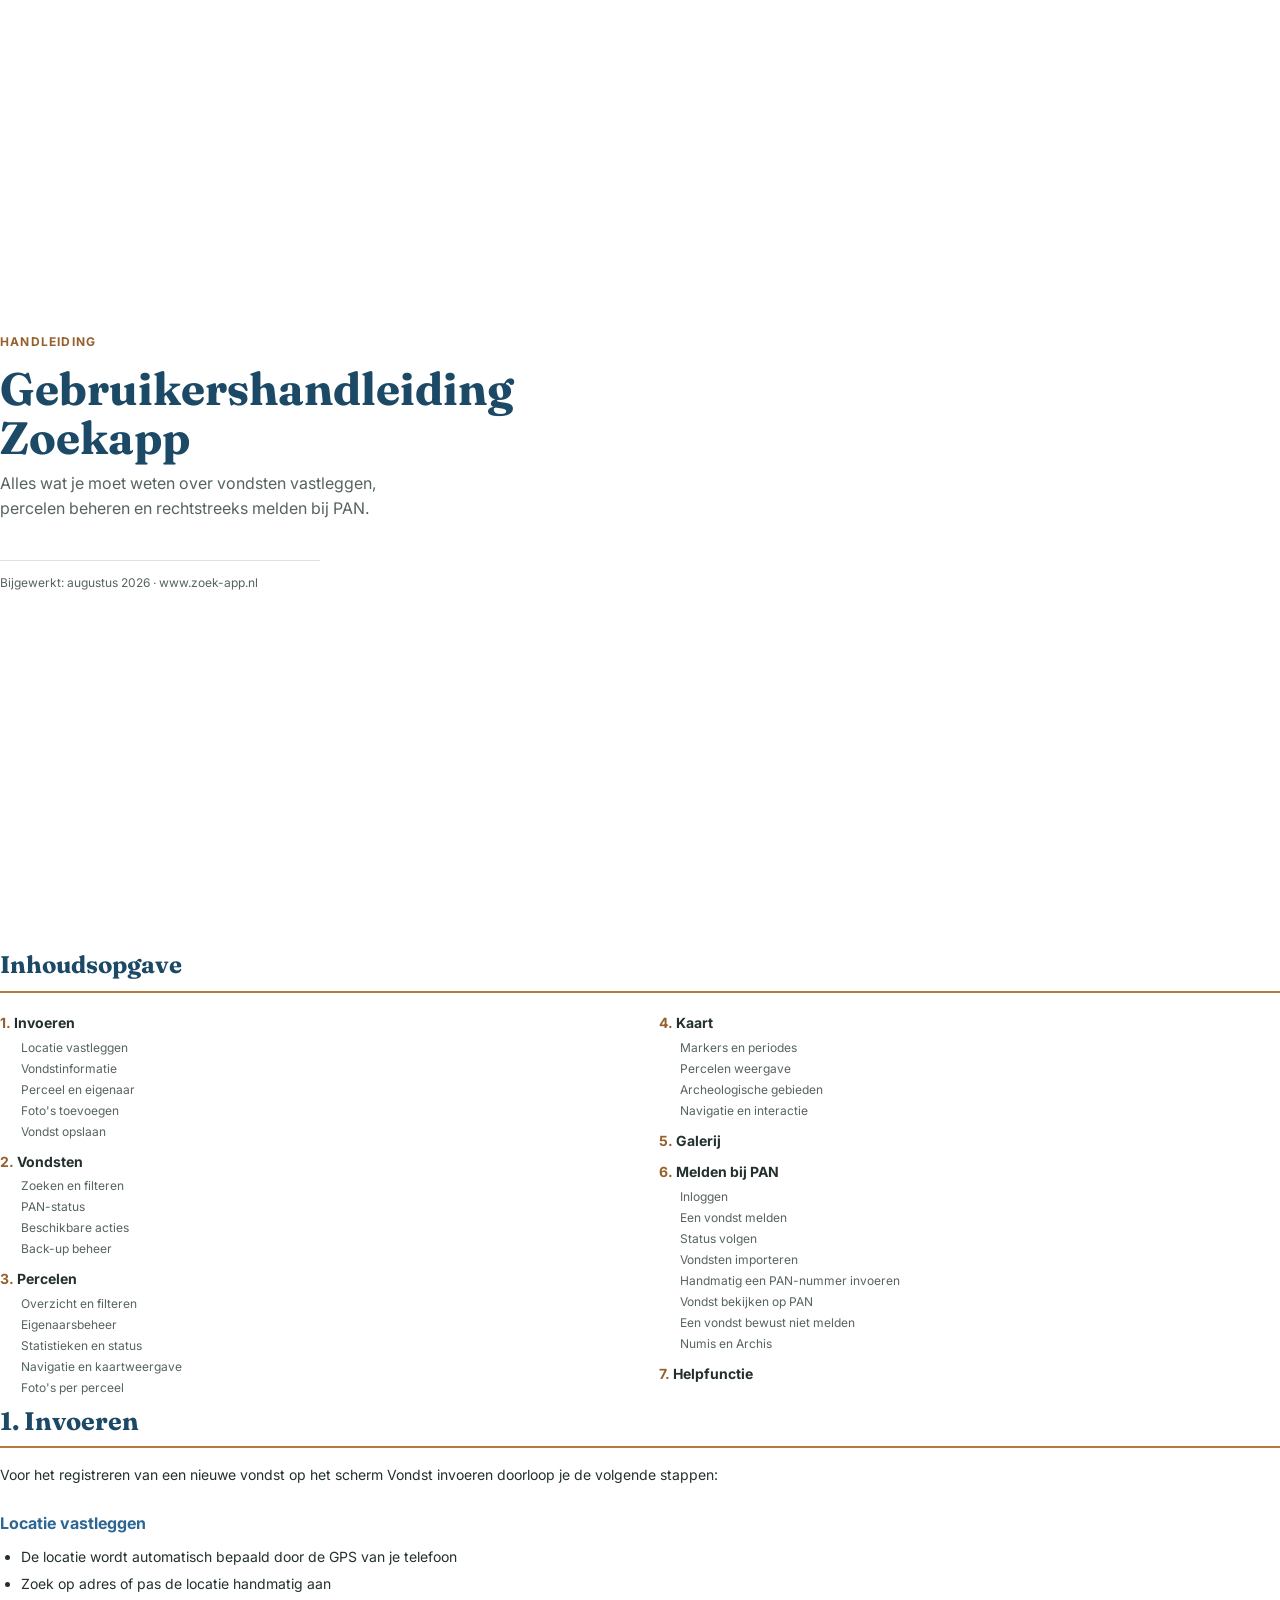
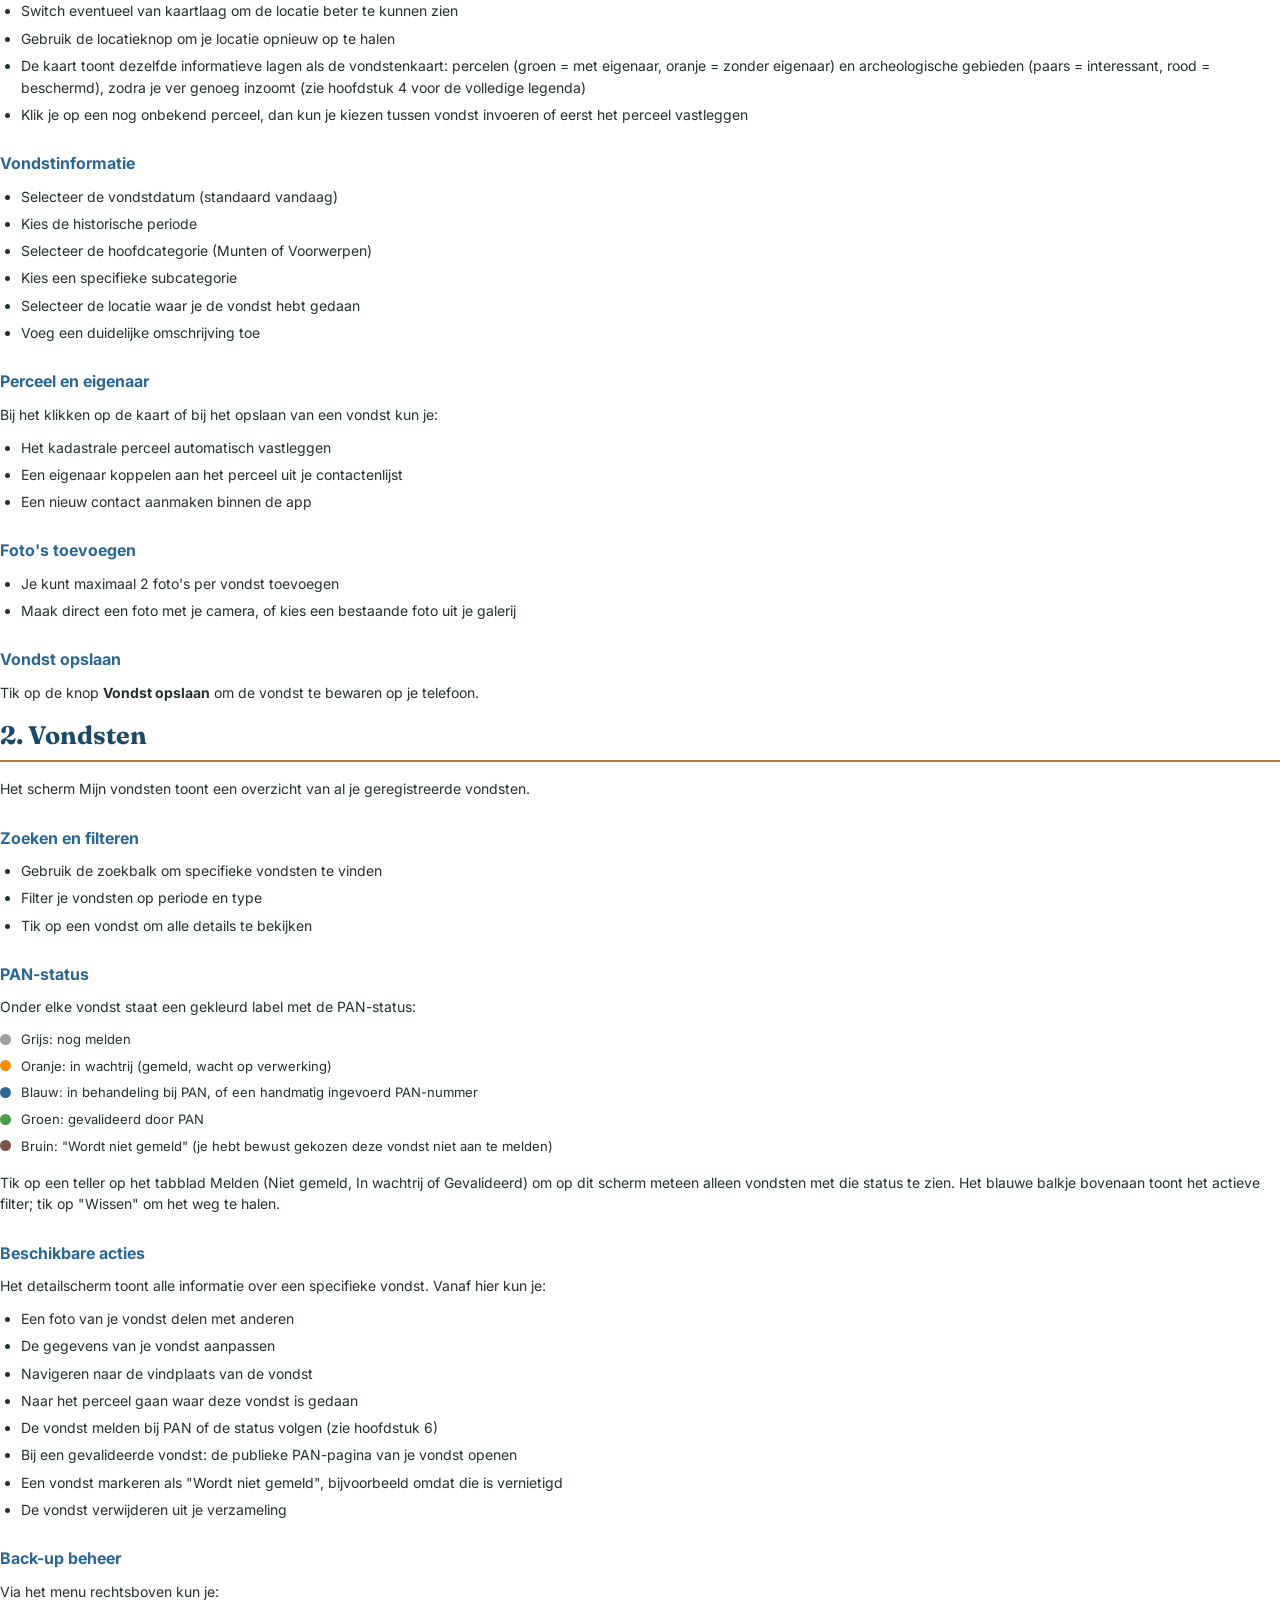
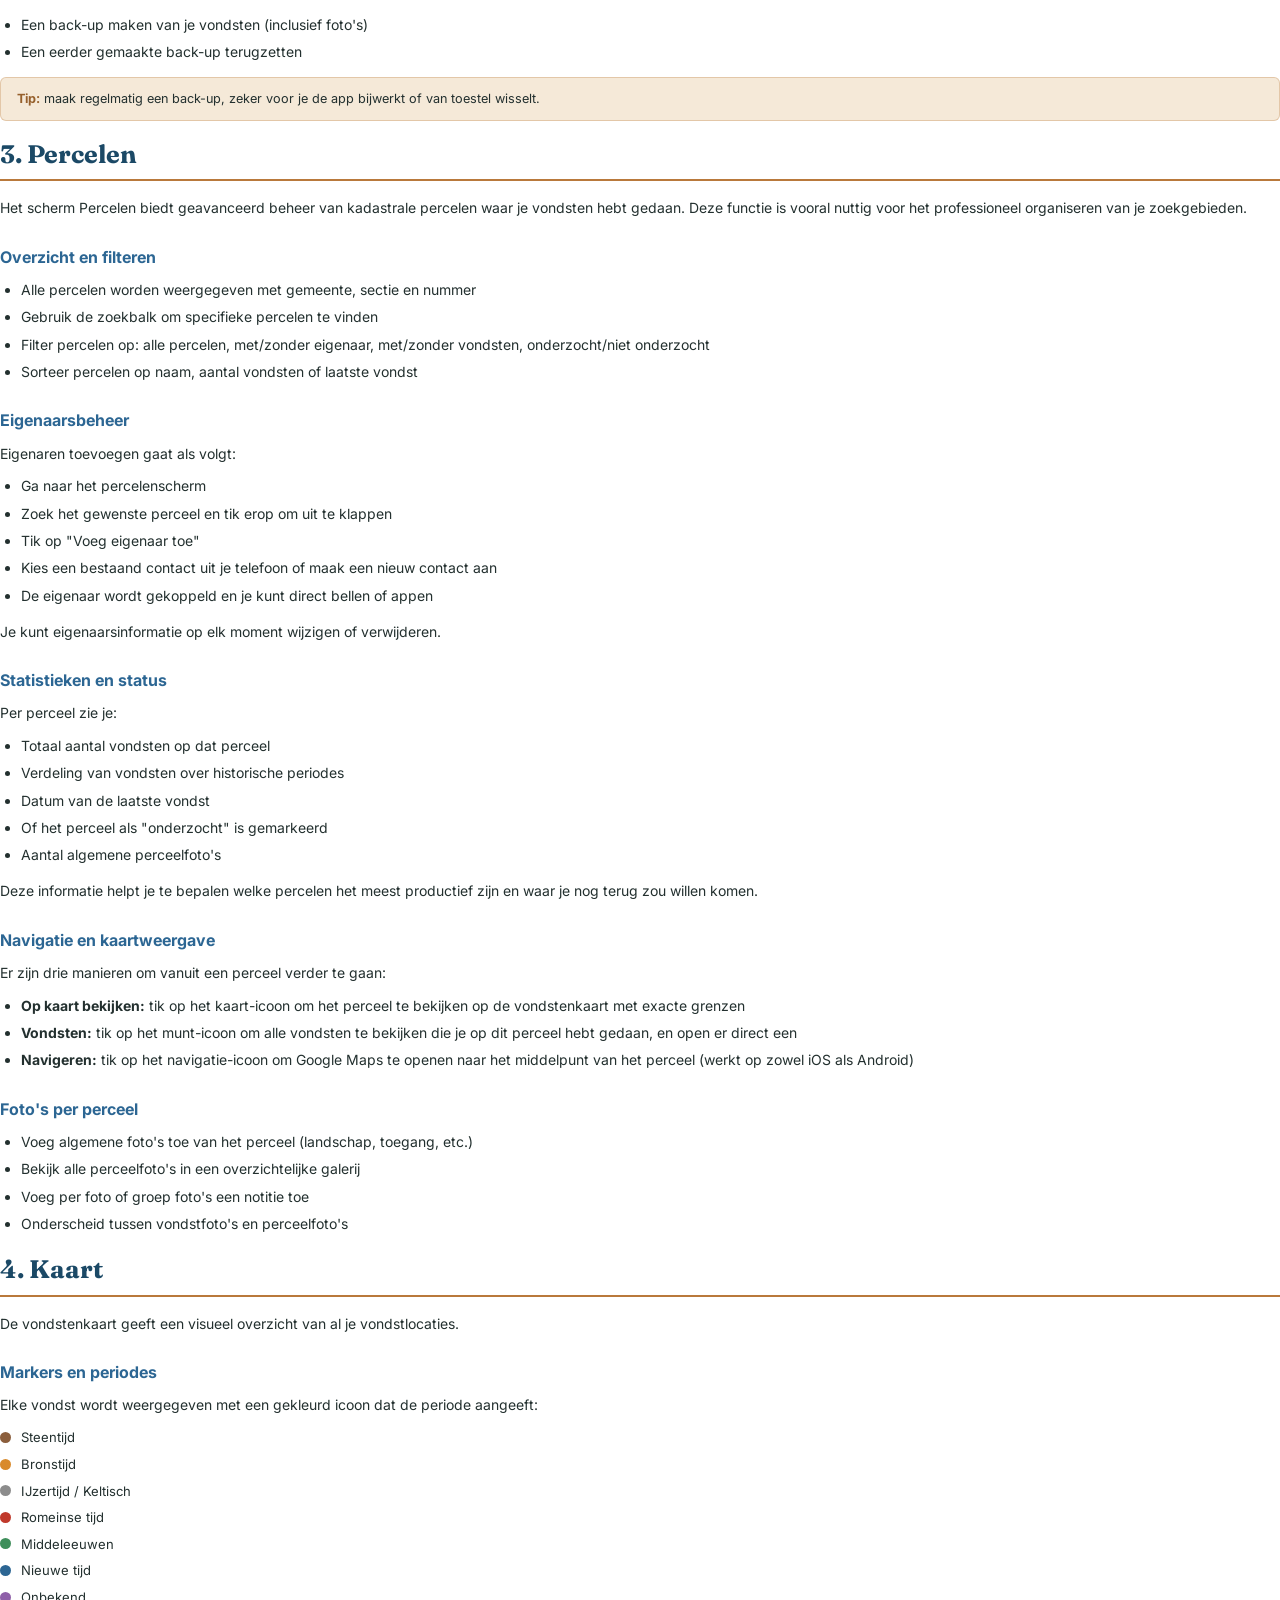
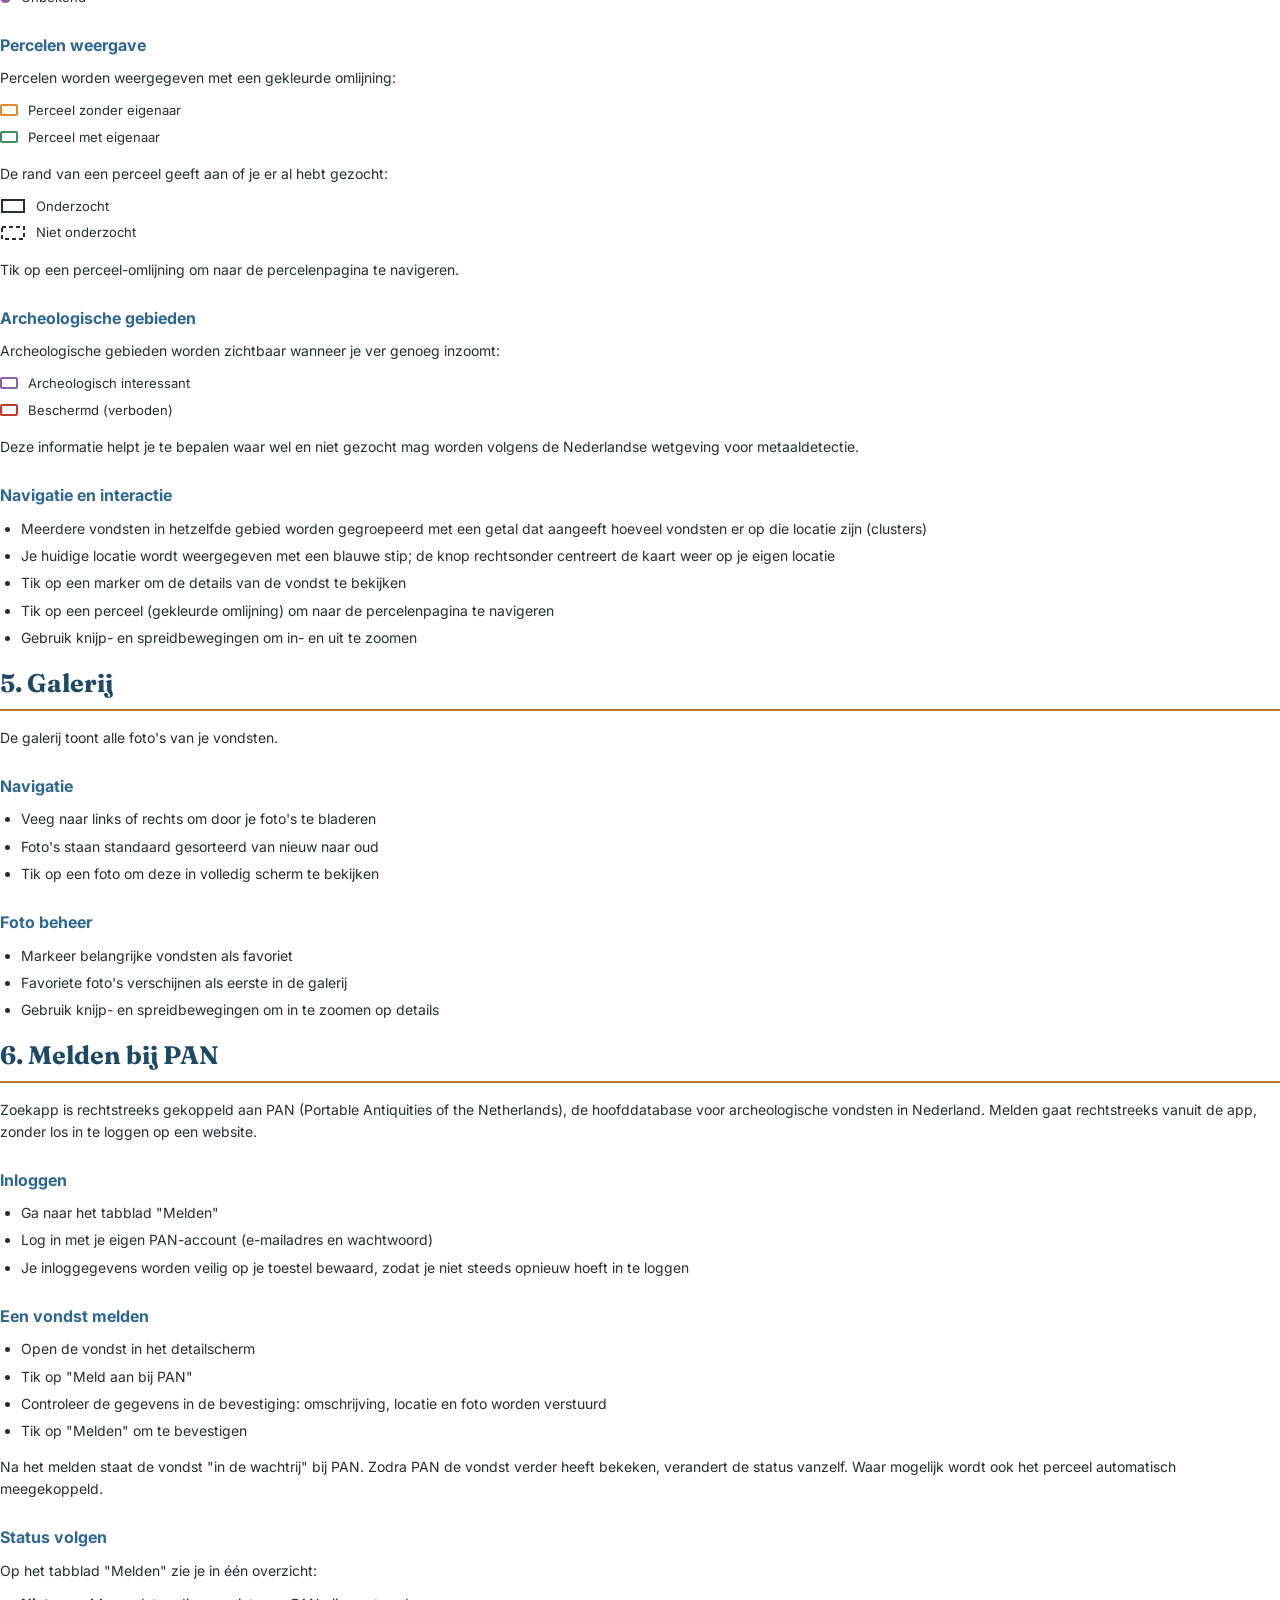
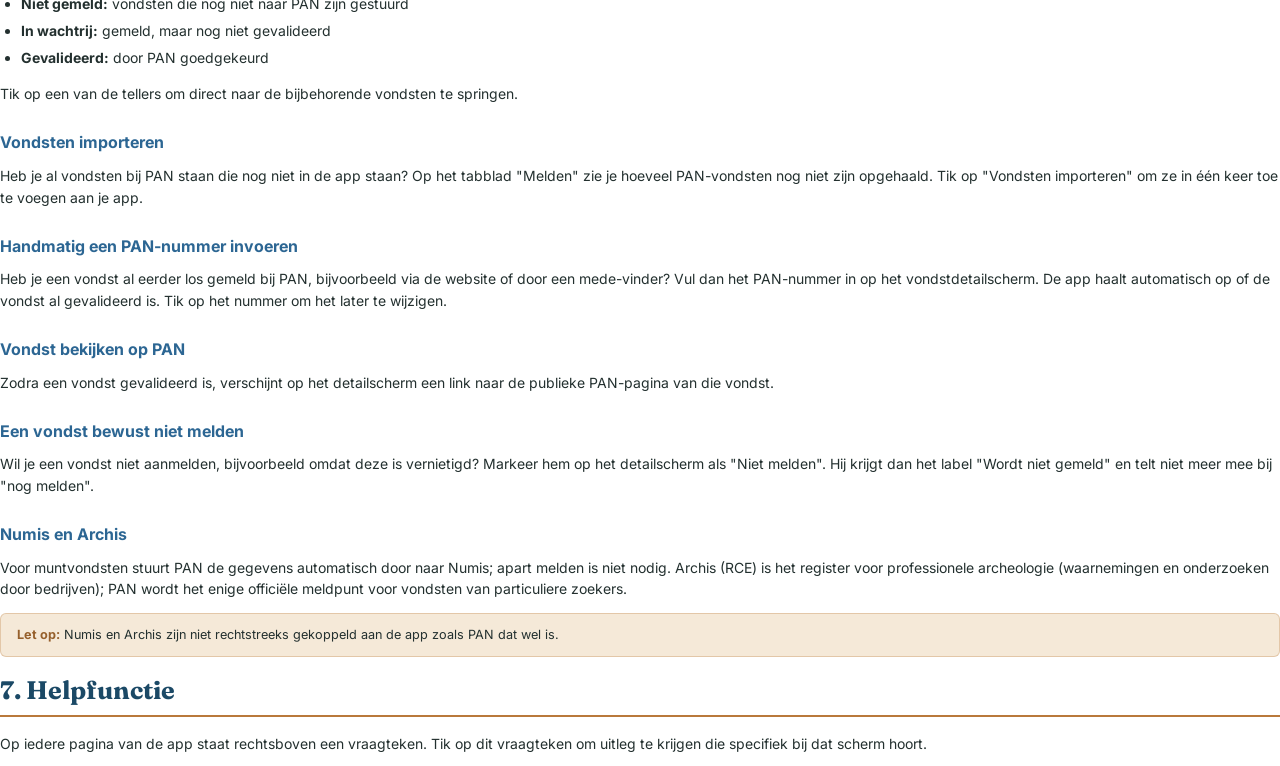
==== documents/gebruikershandleiding.html @ 53ce9aea "Redesign site, fix PAN/Numis/Archis accuracy, nieuwe screenshots - Nieuwe huisstijl (blauw/brons, Fr" ====
<!DOCTYPE html>
<html lang="nl">
<head>
<meta charset="UTF-8">
<title>Gebruikershandleiding Zoekapp</title>
<link rel="preconnect" href="https://fonts.googleapis.com">
<link rel="preconnect" href="https://fonts.gstatic.com" crossorigin>
<link href="https://fonts.googleapis.com/css2?family=Fraunces:opsz,wght@9..144,500;9..144,600;9..144,700&family=Inter:wght@400;500;600;700&display=swap" rel="stylesheet">
<style>
    :root {
        --primary: #2C6693;
        --primary-dark: #1B4966;
        --bronze: #B9793B;
        --bronze-dark: #96602C;
        --bronze-light: #F5E9D8;
        --parchment: #FAF7F1;
        --ink: #23302F;
        --ink-soft: #56645F;
        --line: rgba(35, 48, 47, 0.15);
        --font-display: 'Fraunces', Georgia, serif;
        --font-body: 'Inter', -apple-system, sans-serif;
    }

    @page {
        size: A4;
        margin: 22mm 18mm 20mm;
    }

    * { box-sizing: border-box; }

    body {
        font-family: var(--font-body);
        color: var(--ink);
        line-height: 1.55;
        margin: 0;
        font-size: 10.5pt;
    }

    .cover {
        height: 245mm;
        display: flex;
        flex-direction: column;
        justify-content: center;
        page-break-after: always;
    }

    .cover .eyebrow {
        font-size: 9pt;
        font-weight: 700;
        letter-spacing: 0.1em;
        text-transform: uppercase;
        color: var(--bronze-dark);
        margin-bottom: 0.8rem;
    }

    .cover h1 {
        font-family: var(--font-display);
        font-size: 34pt;
        color: var(--primary-dark);
        margin: 0 0 0.4rem;
        line-height: 1.1;
    }

    .cover .sub {
        font-size: 12pt;
        color: var(--ink-soft);
        max-width: 380px;
        margin-bottom: 2.5rem;
    }

    .cover .meta {
        font-size: 9pt;
        color: var(--ink-soft);
        border-top: 1px solid var(--line);
        padding-top: 0.8rem;
        max-width: 320px;
    }

    .toc {
        page-break-after: always;
    }

    .toc h2 {
        font-family: var(--font-display);
        color: var(--primary-dark);
        font-size: 18pt;
        border-bottom: 2px solid var(--bronze);
        padding-bottom: 0.5rem;
        margin-bottom: 1.2rem;
    }

    .toc ol {
        list-style: none;
        counter-reset: chapter;
        padding: 0;
        margin: 0;
        columns: 2;
        column-gap: 2.4rem;
    }

    .toc > ol > li {
        counter-increment: chapter;
        font-weight: 700;
        font-size: 10.5pt;
        margin-bottom: 0.6rem;
        color: var(--ink);
        break-inside: avoid;
    }

    .toc > ol > li::before {
        content: counter(chapter) ". ";
        color: var(--bronze-dark);
    }

    .toc ul {
        list-style: none;
        padding-left: 1.3rem;
        margin: 0.3rem 0 0;
        font-weight: 400;
        font-size: 9pt;
        color: var(--ink-soft);
    }

    .toc ul li {
        margin-bottom: 0.15rem;
    }

    section.chapter {
        break-before: page;
    }

    section.chapter:first-of-type {
        break-before: auto;
    }

    h2.chapter-title {
        page-break-after: avoid;
        font-family: var(--font-display);
        font-size: 19pt;
        color: var(--primary-dark);
        border-bottom: 2px solid var(--bronze);
        padding-bottom: 0.4rem;
        margin: 0 0 1rem;
    }

    h3 {
        font-family: var(--font-body);
        font-size: 12pt;
        font-weight: 700;
        color: var(--primary);
        page-break-after: avoid;
        margin: 1.6rem 0 0.6rem;
    }

    p { margin: 0 0 0.7rem; }

    ul, ol {
        margin: 0 0 0.9rem;
        padding-left: 1.3rem;
    }

    li { margin-bottom: 0.35rem; }

    strong { color: var(--ink); }

    .note {
        background: var(--bronze-light);
        border: 1px solid rgba(185, 121, 59, 0.3);
        border-radius: 6px;
        padding: 0.7rem 1rem;
        margin: 0.8rem 0;
        font-size: 9.5pt;
        page-break-inside: avoid;
    }

    .legend {
        page-break-inside: avoid;
    }

    .note strong { color: var(--bronze-dark); }

    .legend {
        list-style: none;
        padding: 0;
        margin: 0.6rem 0 1rem;
    }

    .legend li {
        display: flex;
        align-items: center;
        gap: 0.6rem;
        margin-bottom: 0.4rem;
        font-size: 9.8pt;
    }

    .dot {
        width: 11px;
        height: 11px;
        border-radius: 50%;
        display: inline-block;
        flex-shrink: 0;
    }

    .swatch {
        width: 18px;
        height: 12px;
        border-radius: 2px;
        display: inline-block;
        flex-shrink: 0;
        border: 2px solid;
    }

    footer.page-footer {
        font-size: 8pt;
        color: var(--ink-soft);
        text-align: center;
        margin-top: 2rem;
    }
</style>
</head>
<body>

<div class="cover">
    <div class="eyebrow">Handleiding</div>
    <h1>Gebruikershandleiding<br>Zoekapp</h1>
    <p class="sub">Alles wat je moet weten over vondsten vastleggen, percelen beheren en rechtstreeks melden bij PAN.</p>
    <div class="meta">Bijgewerkt: augustus 2026 &middot; www.zoek-app.nl</div>
</div>

<div class="toc">
    <h2>Inhoudsopgave</h2>
    <ol>
        <li>Invoeren
            <ul>
                <li>Locatie vastleggen</li>
                <li>Vondstinformatie</li>
                <li>Perceel en eigenaar</li>
                <li>Foto's toevoegen</li>
                <li>Vondst opslaan</li>
            </ul>
        </li>
        <li>Vondsten
            <ul>
                <li>Zoeken en filteren</li>
                <li>PAN-status</li>
                <li>Beschikbare acties</li>
                <li>Back-up beheer</li>
            </ul>
        </li>
        <li>Percelen
            <ul>
                <li>Overzicht en filteren</li>
                <li>Eigenaarsbeheer</li>
                <li>Statistieken en status</li>
                <li>Navigatie en kaartweergave</li>
                <li>Foto's per perceel</li>
            </ul>
        </li>
        <li>Kaart
            <ul>
                <li>Markers en periodes</li>
                <li>Percelen weergave</li>
                <li>Archeologische gebieden</li>
                <li>Navigatie en interactie</li>
            </ul>
        </li>
        <li>Galerij</li>
        <li>Melden bij PAN
            <ul>
                <li>Inloggen</li>
                <li>Een vondst melden</li>
                <li>Status volgen</li>
                <li>Vondsten importeren</li>
                <li>Handmatig een PAN-nummer invoeren</li>
                <li>Vondst bekijken op PAN</li>
                <li>Een vondst bewust niet melden</li>
                <li>Numis en Archis</li>
            </ul>
        </li>
        <li>Helpfunctie</li>
    </ol>
</div>

<section class="chapter">
    <h2 class="chapter-title">1. Invoeren</h2>
    <p>Voor het registreren van een nieuwe vondst op het scherm Vondst invoeren doorloop je de volgende stappen:</p>

    <h3>Locatie vastleggen</h3>
    <ul>
        <li>De locatie wordt automatisch bepaald door de GPS van je telefoon</li>
        <li>Zoek op adres of pas de locatie handmatig aan</li>
        <li>Switch eventueel van kaartlaag om de locatie beter te kunnen zien</li>
        <li>Gebruik de locatieknop om je locatie opnieuw op te halen</li>
        <li>De kaart toont dezelfde informatieve lagen als de vondstenkaart: percelen (groen = met eigenaar, oranje = zonder eigenaar) en archeologische gebieden (paars = interessant, rood = beschermd), zodra je ver genoeg inzoomt (zie hoofdstuk 4 voor de volledige legenda)</li>
        <li>Klik je op een nog onbekend perceel, dan kun je kiezen tussen vondst invoeren of eerst het perceel vastleggen</li>
    </ul>

    <h3>Vondstinformatie</h3>
    <ul>
        <li>Selecteer de vondstdatum (standaard vandaag)</li>
        <li>Kies de historische periode</li>
        <li>Selecteer de hoofdcategorie (Munten of Voorwerpen)</li>
        <li>Kies een specifieke subcategorie</li>
        <li>Selecteer de locatie waar je de vondst hebt gedaan</li>
        <li>Voeg een duidelijke omschrijving toe</li>
    </ul>

    <h3>Perceel en eigenaar</h3>
    <p>Bij het klikken op de kaart of bij het opslaan van een vondst kun je:</p>
    <ul>
        <li>Het kadastrale perceel automatisch vastleggen</li>
        <li>Een eigenaar koppelen aan het perceel uit je contactenlijst</li>
        <li>Een nieuw contact aanmaken binnen de app</li>
    </ul>

    <h3>Foto's toevoegen</h3>
    <ul>
        <li>Je kunt maximaal 2 foto's per vondst toevoegen</li>
        <li>Maak direct een foto met je camera, of kies een bestaande foto uit je galerij</li>
    </ul>

    <h3>Vondst opslaan</h3>
    <p>Tik op de knop <strong>Vondst opslaan</strong> om de vondst te bewaren op je telefoon.</p>
</section>

<section class="chapter">
    <h2 class="chapter-title">2. Vondsten</h2>
    <p>Het scherm Mijn vondsten toont een overzicht van al je geregistreerde vondsten.</p>

    <h3>Zoeken en filteren</h3>
    <ul>
        <li>Gebruik de zoekbalk om specifieke vondsten te vinden</li>
        <li>Filter je vondsten op periode en type</li>
        <li>Tik op een vondst om alle details te bekijken</li>
    </ul>

    <h3>PAN-status</h3>
    <p>Onder elke vondst staat een gekleurd label met de PAN-status:</p>
    <ul class="legend">
        <li><span class="dot" style="background:#9E9E9E"></span> Grijs: nog melden</li>
        <li><span class="dot" style="background:#FB8C00"></span> Oranje: in wachtrij (gemeld, wacht op verwerking)</li>
        <li><span class="dot" style="background:#2C6693"></span> Blauw: in behandeling bij PAN, of een handmatig ingevoerd PAN-nummer</li>
        <li><span class="dot" style="background:#43A047"></span> Groen: gevalideerd door PAN</li>
        <li><span class="dot" style="background:#795548"></span> Bruin: "Wordt niet gemeld" (je hebt bewust gekozen deze vondst niet aan te melden)</li>
    </ul>
    <p>Tik op een teller op het tabblad Melden (Niet gemeld, In wachtrij of Gevalideerd) om op dit scherm meteen alleen vondsten met die status te zien. Het blauwe balkje bovenaan toont het actieve filter; tik op "Wissen" om het weg te halen.</p>

    <h3>Beschikbare acties</h3>
    <p>Het detailscherm toont alle informatie over een specifieke vondst. Vanaf hier kun je:</p>
    <ul>
        <li>Een foto van je vondst delen met anderen</li>
        <li>De gegevens van je vondst aanpassen</li>
        <li>Navigeren naar de vindplaats van de vondst</li>
        <li>Naar het perceel gaan waar deze vondst is gedaan</li>
        <li>De vondst melden bij PAN of de status volgen (zie hoofdstuk 6)</li>
        <li>Bij een gevalideerde vondst: de publieke PAN-pagina van je vondst openen</li>
        <li>Een vondst markeren als "Wordt niet gemeld", bijvoorbeeld omdat die is vernietigd</li>
        <li>De vondst verwijderen uit je verzameling</li>
    </ul>

    <h3>Back-up beheer</h3>
    <p>Via het menu rechtsboven kun je:</p>
    <ul>
        <li>Een back-up maken van je vondsten (inclusief foto's)</li>
        <li>Een eerder gemaakte back-up terugzetten</li>
    </ul>
    <div class="note"><strong>Tip:</strong> maak regelmatig een back-up, zeker voor je de app bijwerkt of van toestel wisselt.</div>
</section>

<section class="chapter">
    <h2 class="chapter-title">3. Percelen</h2>
    <p>Het scherm Percelen biedt geavanceerd beheer van kadastrale percelen waar je vondsten hebt gedaan. Deze functie is vooral nuttig voor het professioneel organiseren van je zoekgebieden.</p>

    <h3>Overzicht en filteren</h3>
    <ul>
        <li>Alle percelen worden weergegeven met gemeente, sectie en nummer</li>
        <li>Gebruik de zoekbalk om specifieke percelen te vinden</li>
        <li>Filter percelen op: alle percelen, met/zonder eigenaar, met/zonder vondsten, onderzocht/niet onderzocht</li>
        <li>Sorteer percelen op naam, aantal vondsten of laatste vondst</li>
    </ul>

    <h3>Eigenaarsbeheer</h3>
    <p>Eigenaren toevoegen gaat als volgt:</p>
    <ul>
        <li>Ga naar het percelenscherm</li>
        <li>Zoek het gewenste perceel en tik erop om uit te klappen</li>
        <li>Tik op "Voeg eigenaar toe"</li>
        <li>Kies een bestaand contact uit je telefoon of maak een nieuw contact aan</li>
        <li>De eigenaar wordt gekoppeld en je kunt direct bellen of appen</li>
    </ul>
    <p>Je kunt eigenaarsinformatie op elk moment wijzigen of verwijderen.</p>

    <h3>Statistieken en status</h3>
    <p>Per perceel zie je:</p>
    <ul>
        <li>Totaal aantal vondsten op dat perceel</li>
        <li>Verdeling van vondsten over historische periodes</li>
        <li>Datum van de laatste vondst</li>
        <li>Of het perceel als "onderzocht" is gemarkeerd</li>
        <li>Aantal algemene perceelfoto's</li>
    </ul>
    <p>Deze informatie helpt je te bepalen welke percelen het meest productief zijn en waar je nog terug zou willen komen.</p>

    <h3>Navigatie en kaartweergave</h3>
    <p>Er zijn drie manieren om vanuit een perceel verder te gaan:</p>
    <ul>
        <li><strong>Op kaart bekijken:</strong> tik op het kaart-icoon om het perceel te bekijken op de vondstenkaart met exacte grenzen</li>
        <li><strong>Vondsten:</strong> tik op het munt-icoon om alle vondsten te bekijken die je op dit perceel hebt gedaan, en open er direct een</li>
        <li><strong>Navigeren:</strong> tik op het navigatie-icoon om Google Maps te openen naar het middelpunt van het perceel (werkt op zowel iOS als Android)</li>
    </ul>

    <h3>Foto's per perceel</h3>
    <ul>
        <li>Voeg algemene foto's toe van het perceel (landschap, toegang, etc.)</li>
        <li>Bekijk alle perceelfoto's in een overzichtelijke galerij</li>
        <li>Voeg per foto of groep foto's een notitie toe</li>
        <li>Onderscheid tussen vondstfoto's en perceelfoto's</li>
    </ul>
</section>

<section class="chapter">
    <h2 class="chapter-title">4. Kaart</h2>
    <p>De vondstenkaart geeft een visueel overzicht van al je vondstlocaties.</p>

    <h3>Markers en periodes</h3>
    <p>Elke vondst wordt weergegeven met een gekleurd icoon dat de periode aangeeft:</p>
    <ul class="legend">
        <li><span class="dot" style="background:#8B5E3C"></span> Steentijd</li>
        <li><span class="dot" style="background:#D98A2B"></span> Bronstijd</li>
        <li><span class="dot" style="background:#8C8C8C"></span> IJzertijd / Keltisch</li>
        <li><span class="dot" style="background:#C0392B"></span> Romeinse tijd</li>
        <li><span class="dot" style="background:#3E8E5A"></span> Middeleeuwen</li>
        <li><span class="dot" style="background:#2C6693"></span> Nieuwe tijd</li>
        <li><span class="dot" style="background:#8E5FA8"></span> Onbekend</li>
    </ul>

    <h3>Percelen weergave</h3>
    <p>Percelen worden weergegeven met een gekleurde omlijning:</p>
    <ul class="legend">
        <li><span class="swatch" style="border-color:#E08A2C"></span> Perceel zonder eigenaar</li>
        <li><span class="swatch" style="border-color:#3E8E5A"></span> Perceel met eigenaar</li>
    </ul>
    <p>De rand van een perceel geeft aan of je er al hebt gezocht:</p>
    <ul class="legend">
        <li><svg width="26" height="16" style="flex-shrink:0"><rect x="2" y="2" width="22" height="12" fill="none" stroke="#23302F" stroke-width="2"/></svg> Onderzocht</li>
        <li><svg width="26" height="16" style="flex-shrink:0"><rect x="2" y="2" width="22" height="12" fill="none" stroke="#23302F" stroke-width="2" stroke-dasharray="4 3"/></svg> Niet onderzocht</li>
    </ul>
    <p>Tik op een perceel-omlijning om naar de percelenpagina te navigeren.</p>

    <h3>Archeologische gebieden</h3>
    <p>Archeologische gebieden worden zichtbaar wanneer je ver genoeg inzoomt:</p>
    <ul class="legend">
        <li><span class="swatch" style="border-color:#8E5FA8"></span> Archeologisch interessant</li>
        <li><span class="swatch" style="border-color:#C0392B"></span> Beschermd (verboden)</li>
    </ul>
    <p>Deze informatie helpt je te bepalen waar wel en niet gezocht mag worden volgens de Nederlandse wetgeving voor metaaldetectie.</p>

    <h3>Navigatie en interactie</h3>
    <ul>
        <li>Meerdere vondsten in hetzelfde gebied worden gegroepeerd met een getal dat aangeeft hoeveel vondsten er op die locatie zijn (clusters)</li>
        <li>Je huidige locatie wordt weergegeven met een blauwe stip; de knop rechtsonder centreert de kaart weer op je eigen locatie</li>
        <li>Tik op een marker om de details van de vondst te bekijken</li>
        <li>Tik op een perceel (gekleurde omlijning) om naar de percelenpagina te navigeren</li>
        <li>Gebruik knijp- en spreidbewegingen om in- en uit te zoomen</li>
    </ul>
</section>

<section class="chapter">
    <h2 class="chapter-title">5. Galerij</h2>
    <p>De galerij toont alle foto's van je vondsten.</p>

    <h3>Navigatie</h3>
    <ul>
        <li>Veeg naar links of rechts om door je foto's te bladeren</li>
        <li>Foto's staan standaard gesorteerd van nieuw naar oud</li>
        <li>Tik op een foto om deze in volledig scherm te bekijken</li>
    </ul>

    <h3>Foto beheer</h3>
    <ul>
        <li>Markeer belangrijke vondsten als favoriet</li>
        <li>Favoriete foto's verschijnen als eerste in de galerij</li>
        <li>Gebruik knijp- en spreidbewegingen om in te zoomen op details</li>
    </ul>
</section>

<section class="chapter">
    <h2 class="chapter-title">6. Melden bij PAN</h2>
    <p>Zoekapp is rechtstreeks gekoppeld aan PAN (Portable Antiquities of the Netherlands), de hoofddatabase voor archeologische vondsten in Nederland. Melden gaat rechtstreeks vanuit de app, zonder los in te loggen op een website.</p>

    <h3>Inloggen</h3>
    <ul>
        <li>Ga naar het tabblad "Melden"</li>
        <li>Log in met je eigen PAN-account (e-mailadres en wachtwoord)</li>
        <li>Je inloggegevens worden veilig op je toestel bewaard, zodat je niet steeds opnieuw hoeft in te loggen</li>
    </ul>

    <h3>Een vondst melden</h3>
    <ul>
        <li>Open de vondst in het detailscherm</li>
        <li>Tik op "Meld aan bij PAN"</li>
        <li>Controleer de gegevens in de bevestiging: omschrijving, locatie en foto worden verstuurd</li>
        <li>Tik op "Melden" om te bevestigen</li>
    </ul>
    <p>Na het melden staat de vondst "in de wachtrij" bij PAN. Zodra PAN de vondst verder heeft bekeken, verandert de status vanzelf. Waar mogelijk wordt ook het perceel automatisch meegekoppeld.</p>

    <h3>Status volgen</h3>
    <p>Op het tabblad "Melden" zie je in één overzicht:</p>
    <ul>
        <li><strong>Niet gemeld:</strong> vondsten die nog niet naar PAN zijn gestuurd</li>
        <li><strong>In wachtrij:</strong> gemeld, maar nog niet gevalideerd</li>
        <li><strong>Gevalideerd:</strong> door PAN goedgekeurd</li>
    </ul>
    <p>Tik op een van de tellers om direct naar de bijbehorende vondsten te springen.</p>

    <h3>Vondsten importeren</h3>
    <p>Heb je al vondsten bij PAN staan die nog niet in de app staan? Op het tabblad "Melden" zie je hoeveel PAN-vondsten nog niet zijn opgehaald. Tik op "Vondsten importeren" om ze in één keer toe te voegen aan je app.</p>

    <h3>Handmatig een PAN-nummer invoeren</h3>
    <p>Heb je een vondst al eerder los gemeld bij PAN, bijvoorbeeld via de website of door een mede-vinder? Vul dan het PAN-nummer in op het vondstdetailscherm. De app haalt automatisch op of de vondst al gevalideerd is. Tik op het nummer om het later te wijzigen.</p>

    <h3>Vondst bekijken op PAN</h3>
    <p>Zodra een vondst gevalideerd is, verschijnt op het detailscherm een link naar de publieke PAN-pagina van die vondst.</p>

    <h3>Een vondst bewust niet melden</h3>
    <p>Wil je een vondst niet aanmelden, bijvoorbeeld omdat deze is vernietigd? Markeer hem op het detailscherm als "Niet melden". Hij krijgt dan het label "Wordt niet gemeld" en telt niet meer mee bij "nog melden".</p>

    <h3>Numis en Archis</h3>
    <p>Voor muntvondsten stuurt PAN de gegevens automatisch door naar Numis; apart melden is niet nodig. Archis (RCE) is het register voor professionele archeologie (waarnemingen en onderzoeken door bedrijven); PAN wordt het enige officiële meldpunt voor vondsten van particuliere zoekers.</p>
    <div class="note"><strong>Let op:</strong> Numis en Archis zijn niet rechtstreeks gekoppeld aan de app zoals PAN dat wel is.</div>
</section>

<section class="chapter">
    <h2 class="chapter-title">7. Helpfunctie</h2>
    <p>Op iedere pagina van de app staat rechtsboven een vraagteken. Tik op dit vraagteken om uitleg te krijgen die specifiek bij dat scherm hoort.</p>
</section>

</body>
</html>
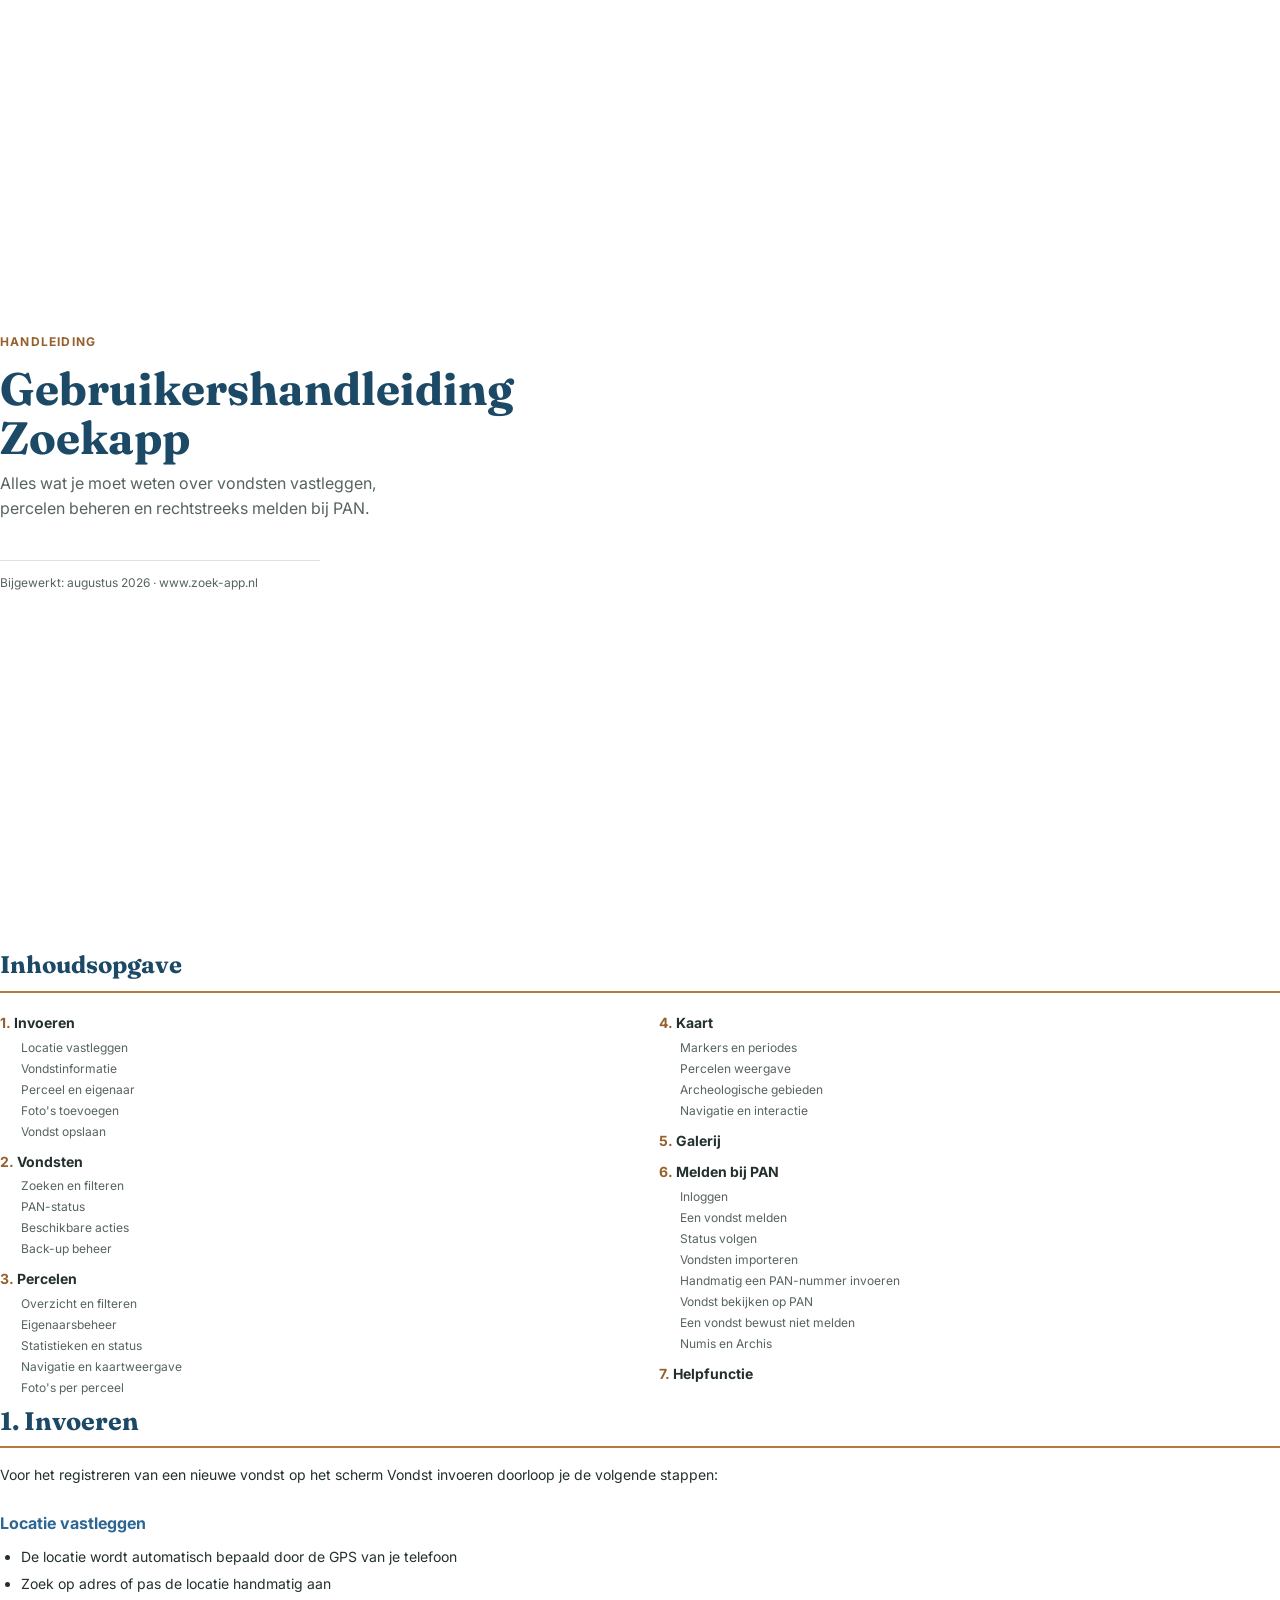
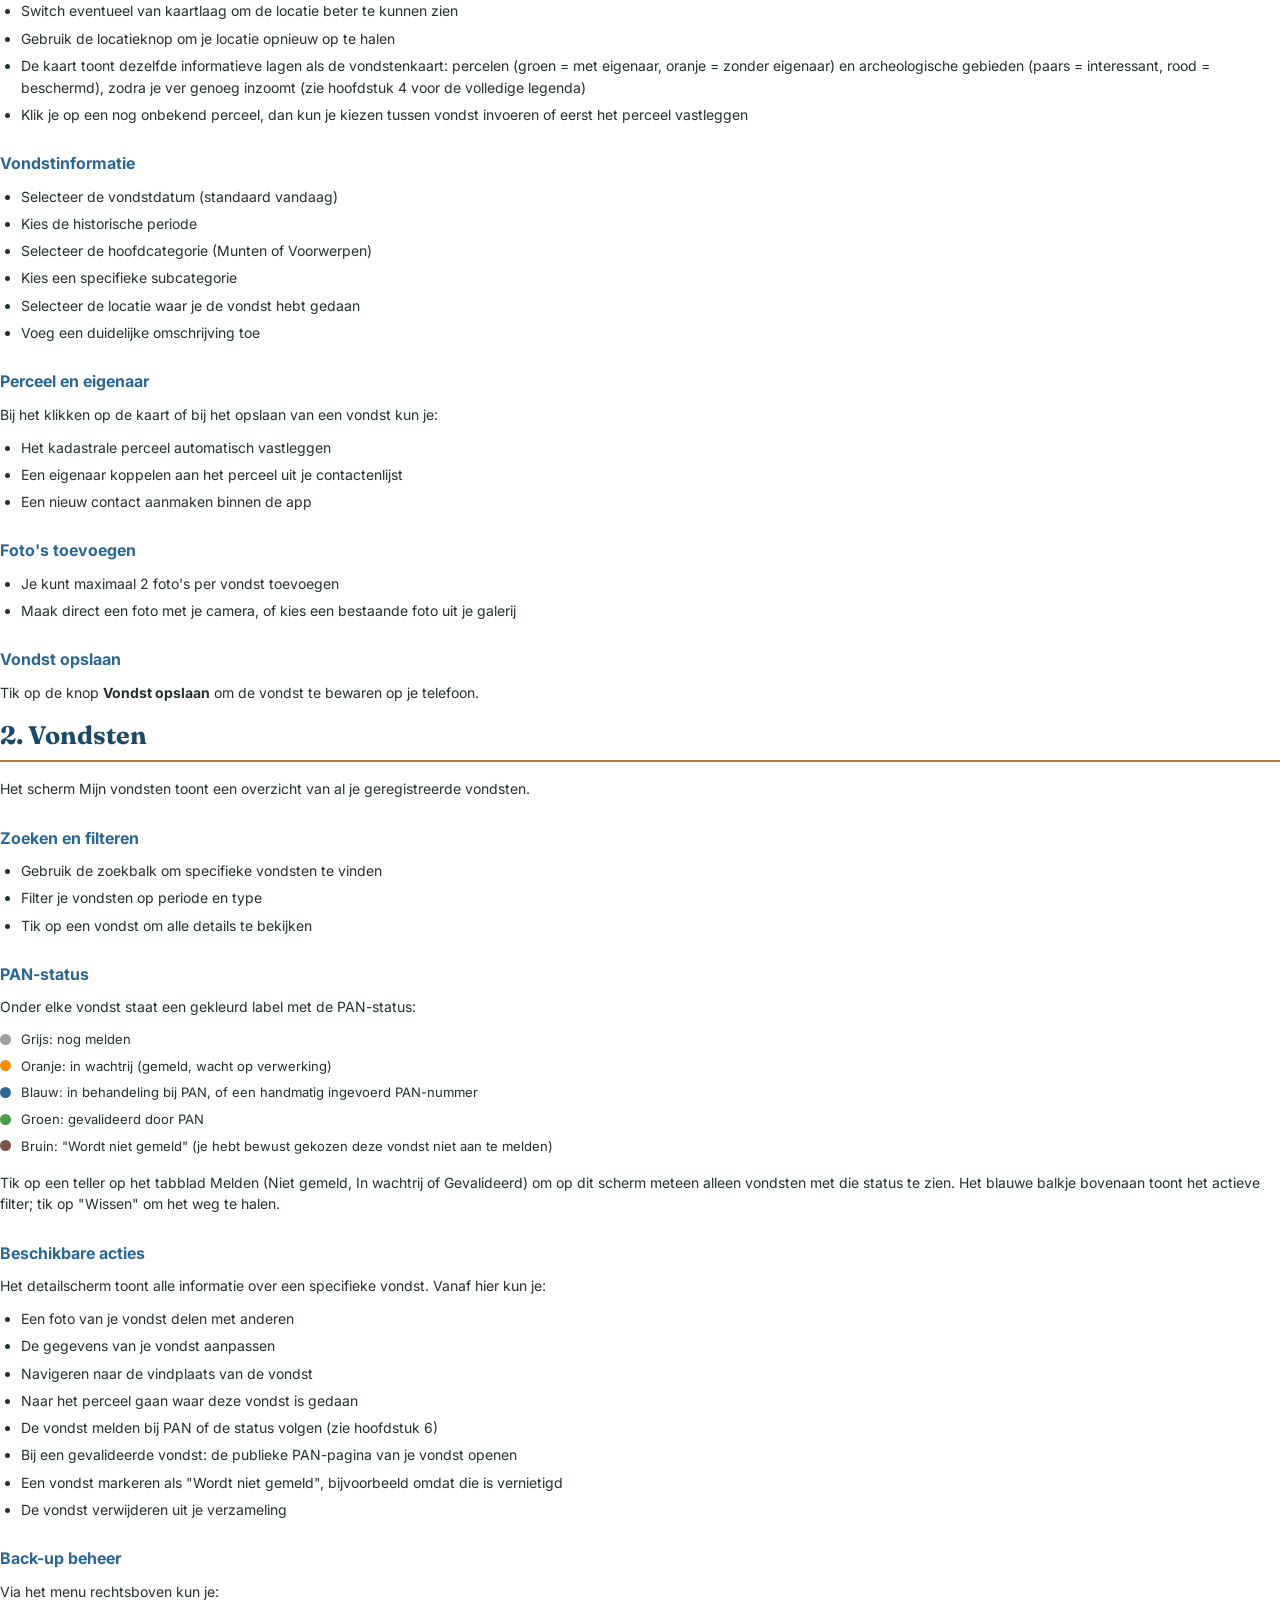
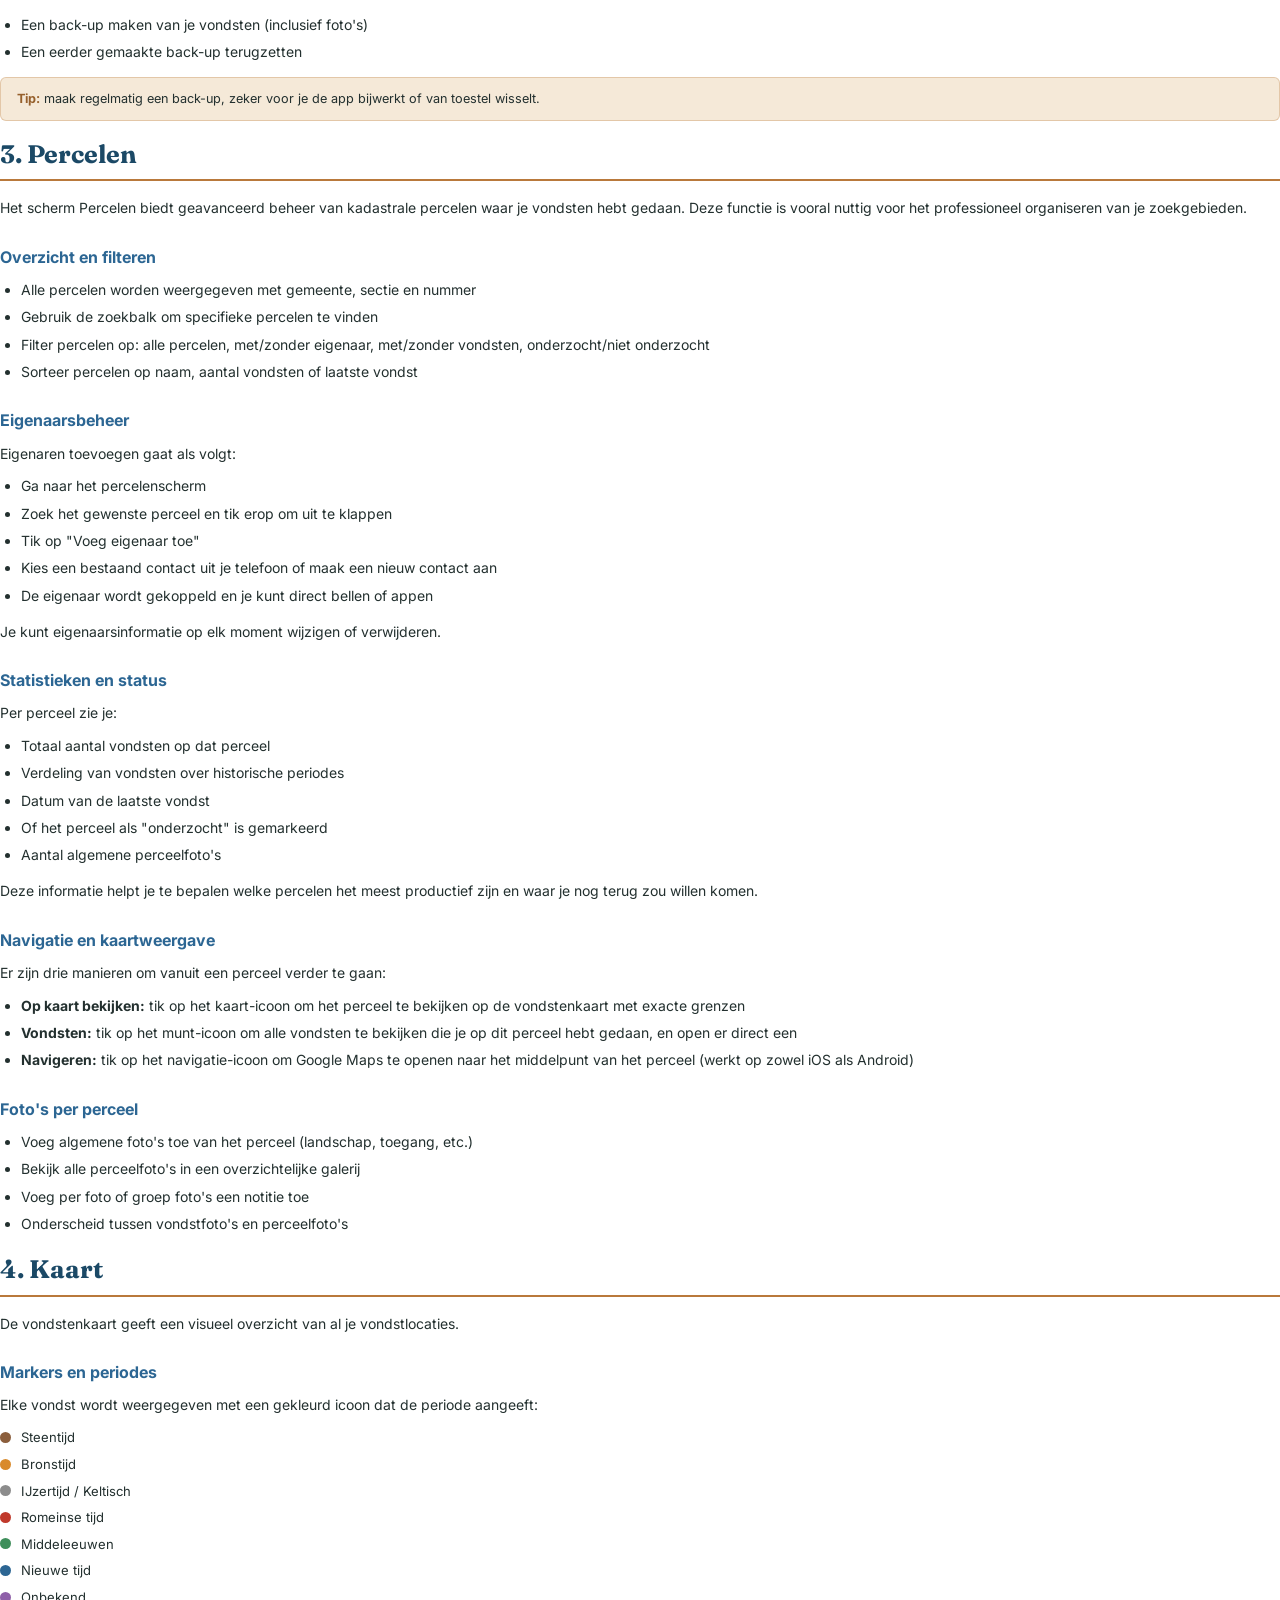
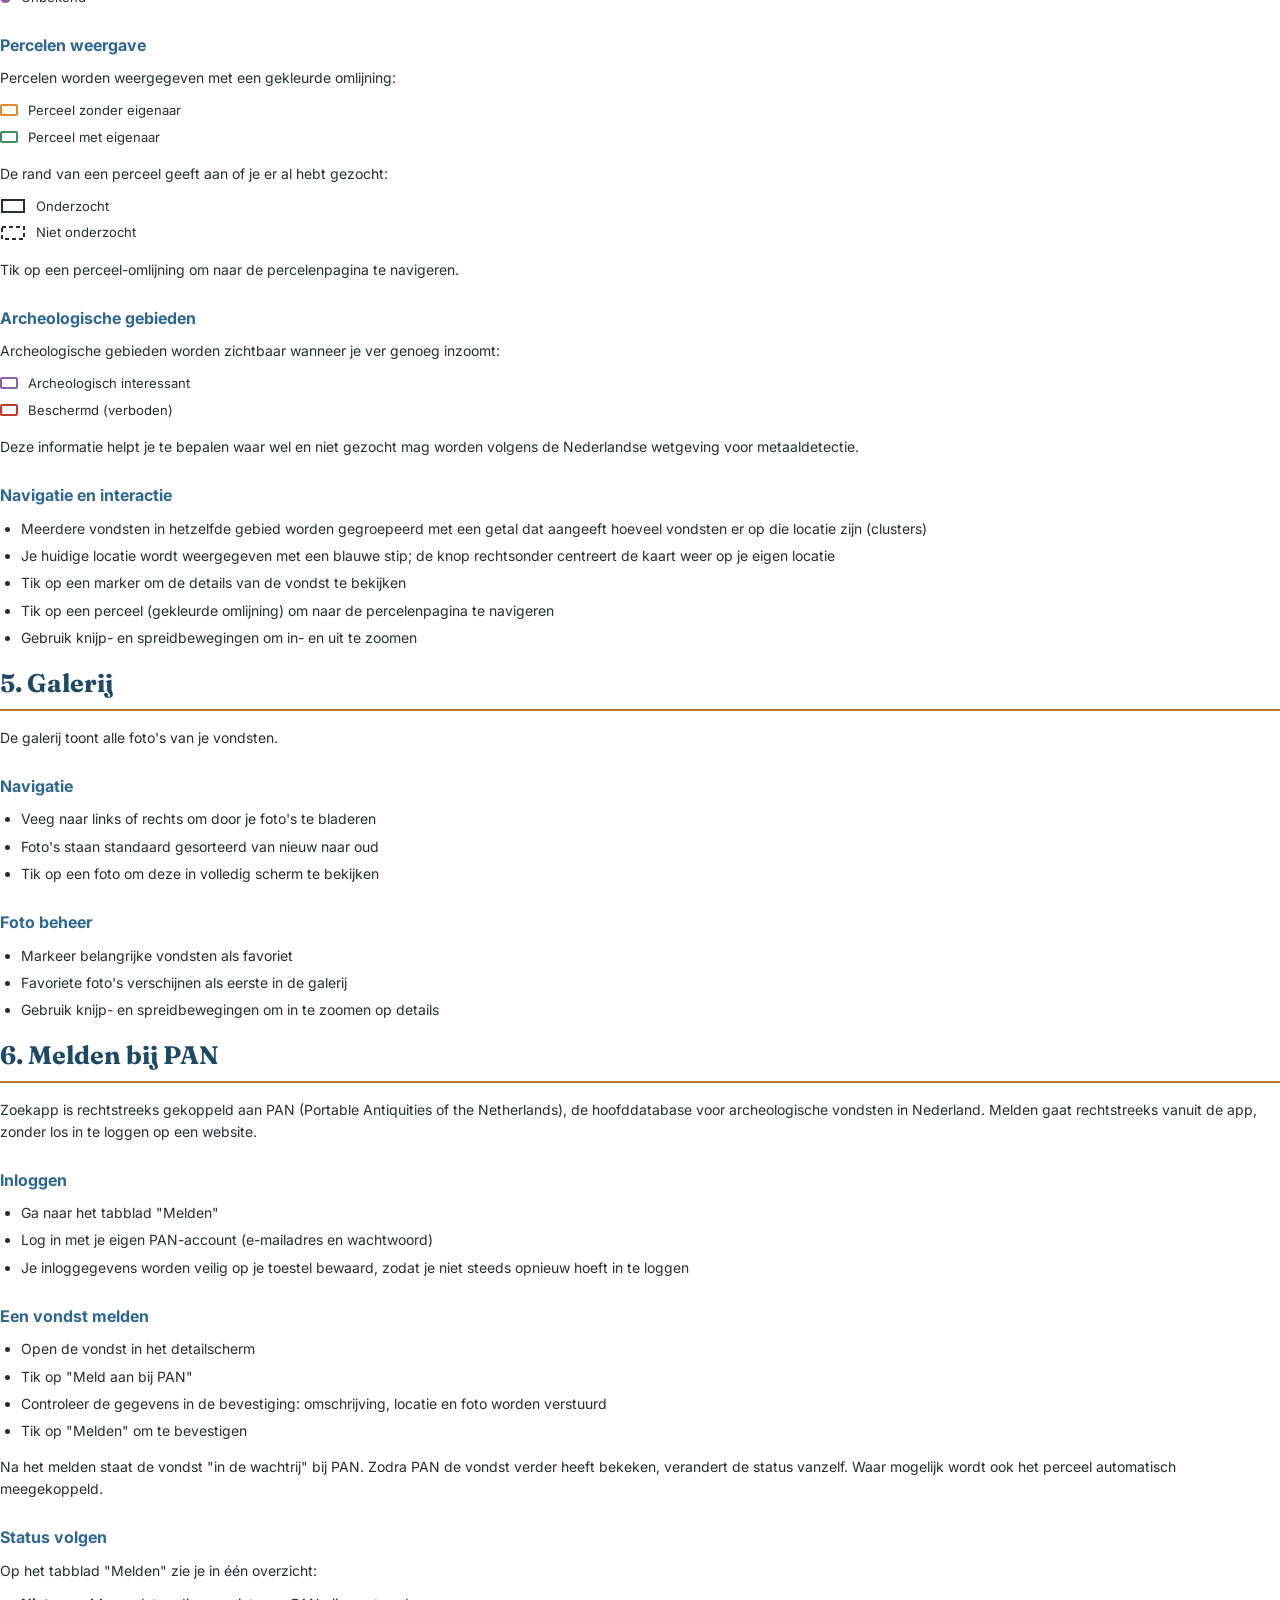
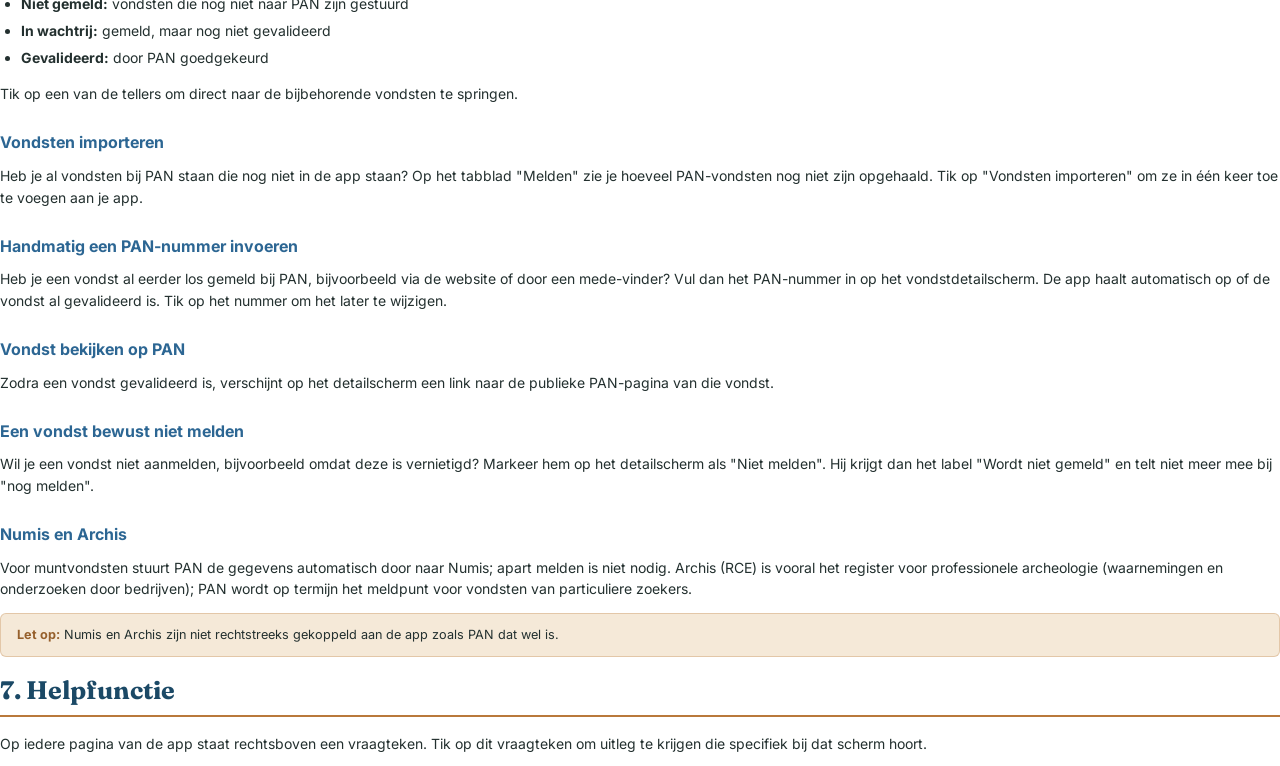
==== commit f7e0dc95: "PAN/Archis-tekst nuanceren: Archis vooral voor professionele archeologie, PAN op termijn meldpunt vo" ====
--- a/documents/gebruikershandleiding.html
+++ b/documents/gebruikershandleiding.html
@@ -526,7 +526,7 @@
     <p>Wil je een vondst niet aanmelden, bijvoorbeeld omdat deze is vernietigd? Markeer hem op het detailscherm als "Niet melden". Hij krijgt dan het label "Wordt niet gemeld" en telt niet meer mee bij "nog melden".</p>
 
     <h3>Numis en Archis</h3>
-    <p>Voor muntvondsten stuurt PAN de gegevens automatisch door naar Numis; apart melden is niet nodig. Archis (RCE) is het register voor professionele archeologie (waarnemingen en onderzoeken door bedrijven); PAN wordt het enige officiële meldpunt voor vondsten van particuliere zoekers.</p>
+    <p>Voor muntvondsten stuurt PAN de gegevens automatisch door naar Numis; apart melden is niet nodig. Archis (RCE) is vooral het register voor professionele archeologie (waarnemingen en onderzoeken door bedrijven); PAN wordt op termijn het meldpunt voor vondsten van particuliere zoekers.</p>
     <div class="note"><strong>Let op:</strong> Numis en Archis zijn niet rechtstreeks gekoppeld aan de app zoals PAN dat wel is.</div>
 </section>
 
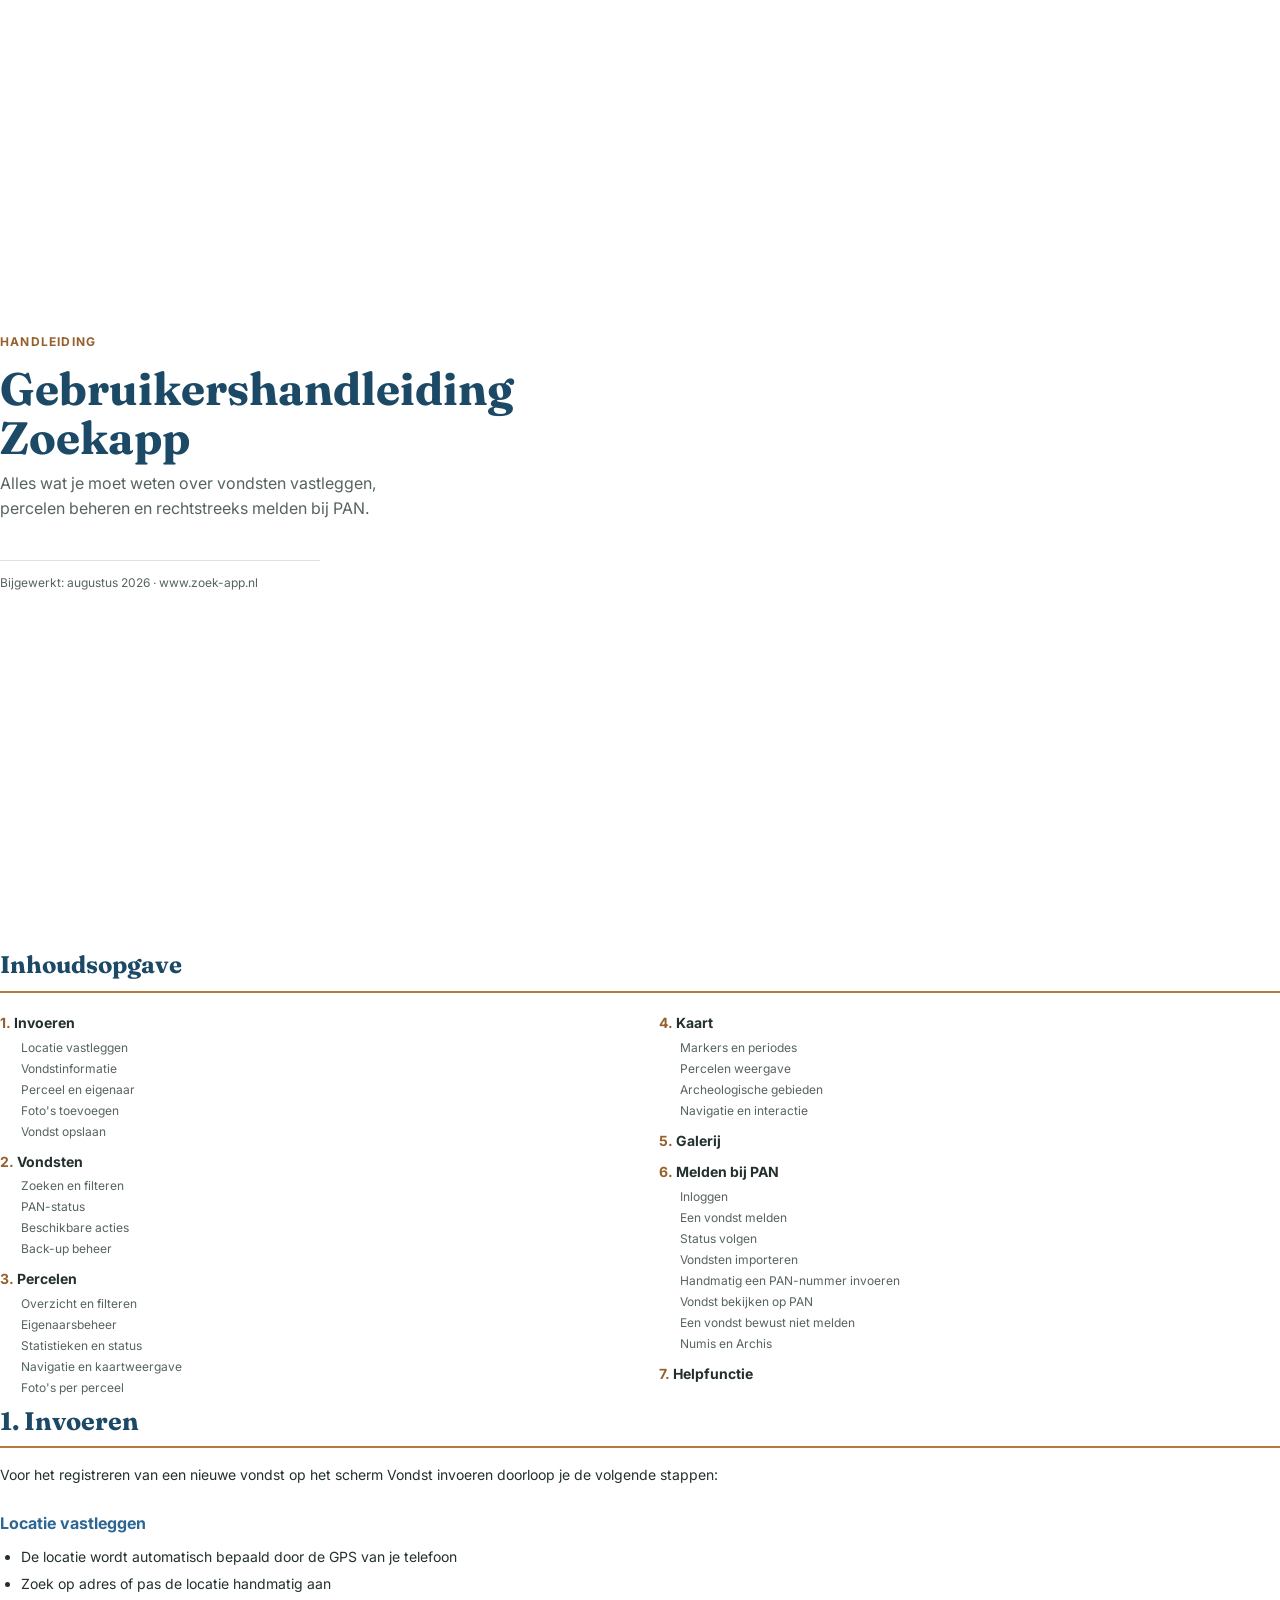
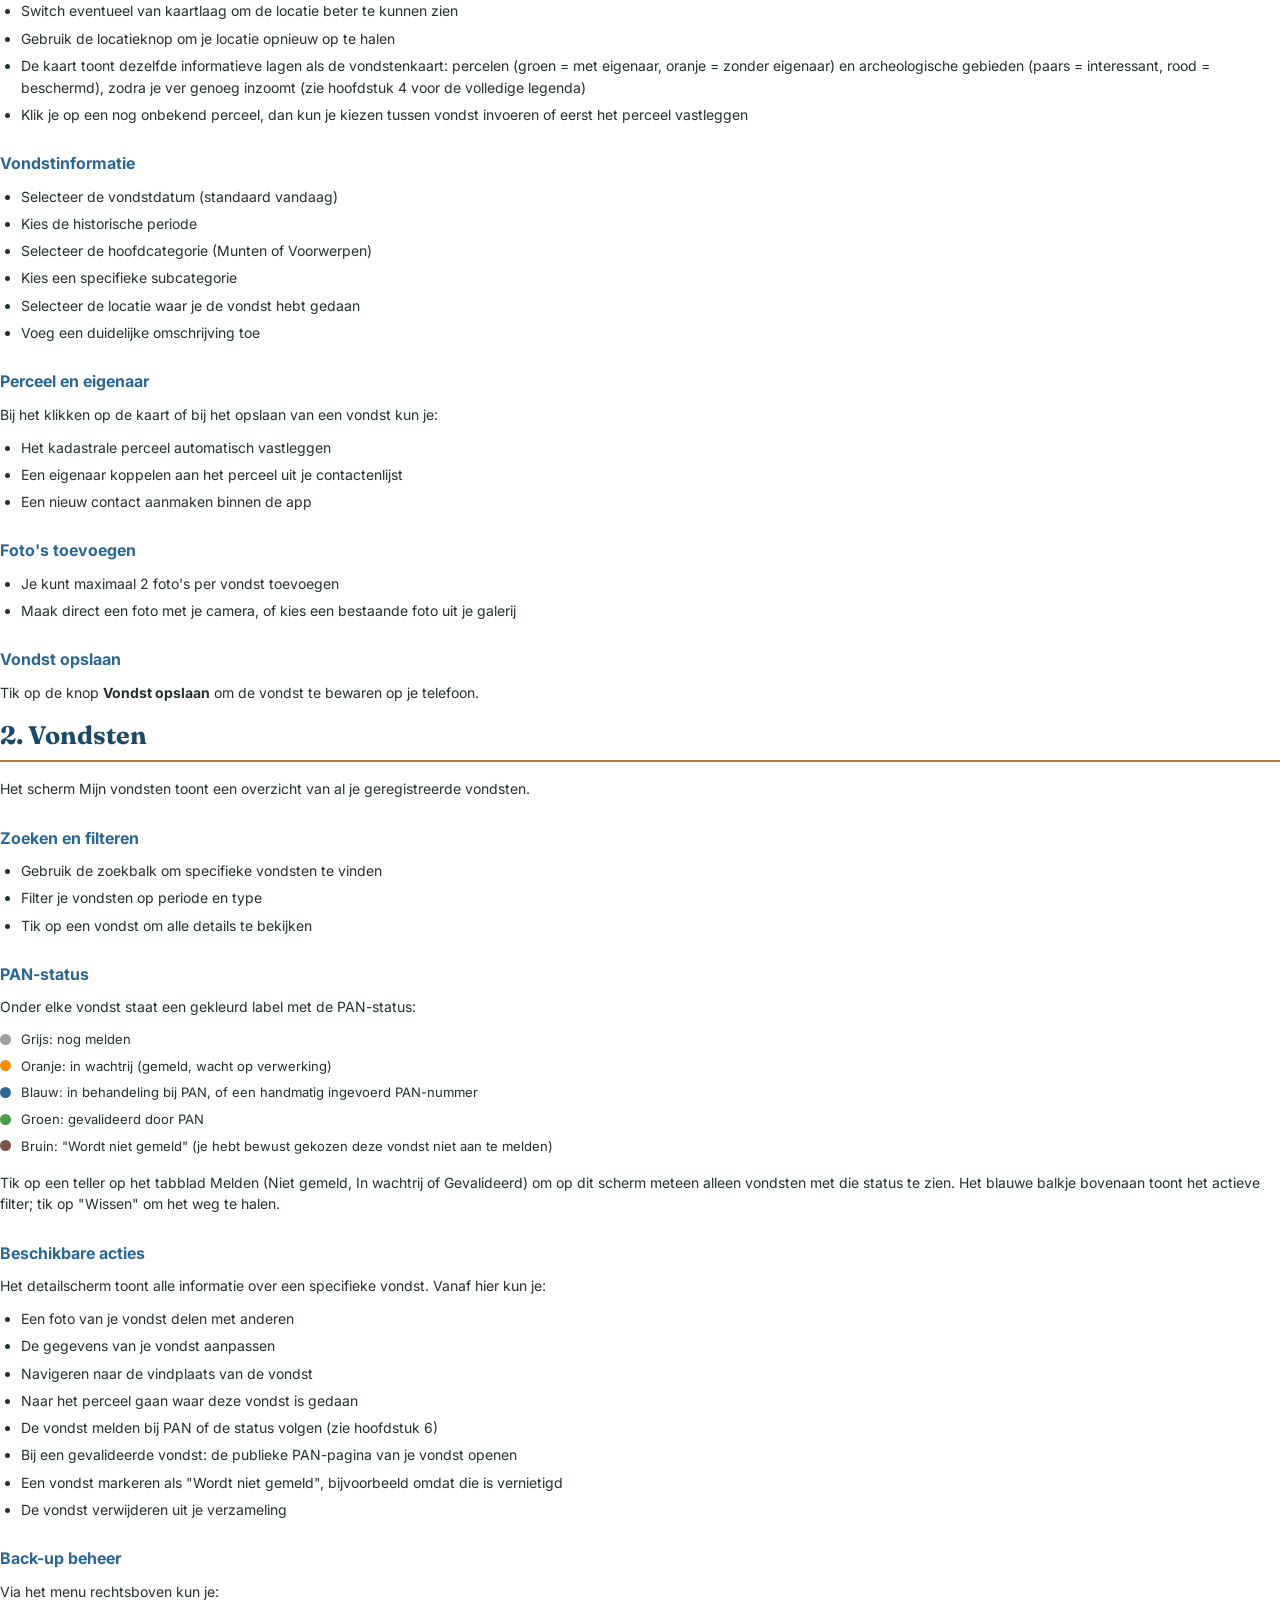
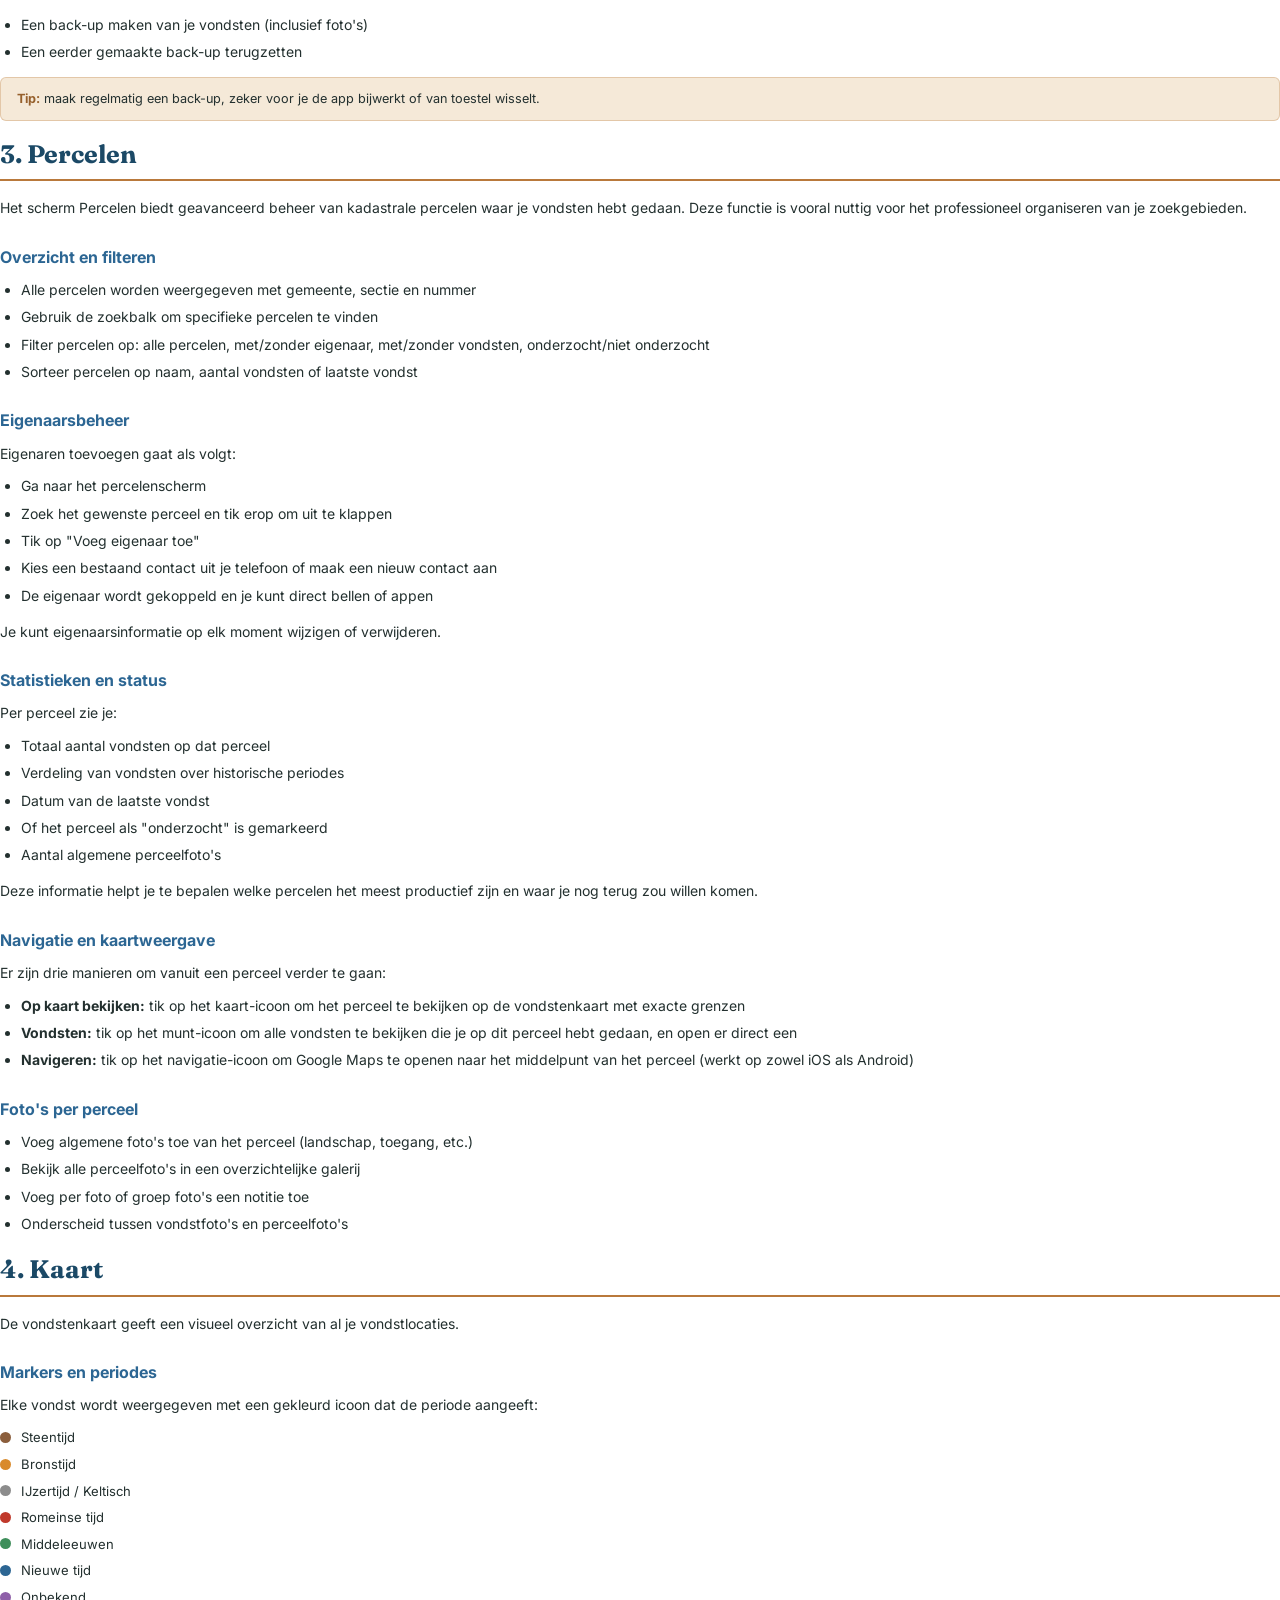
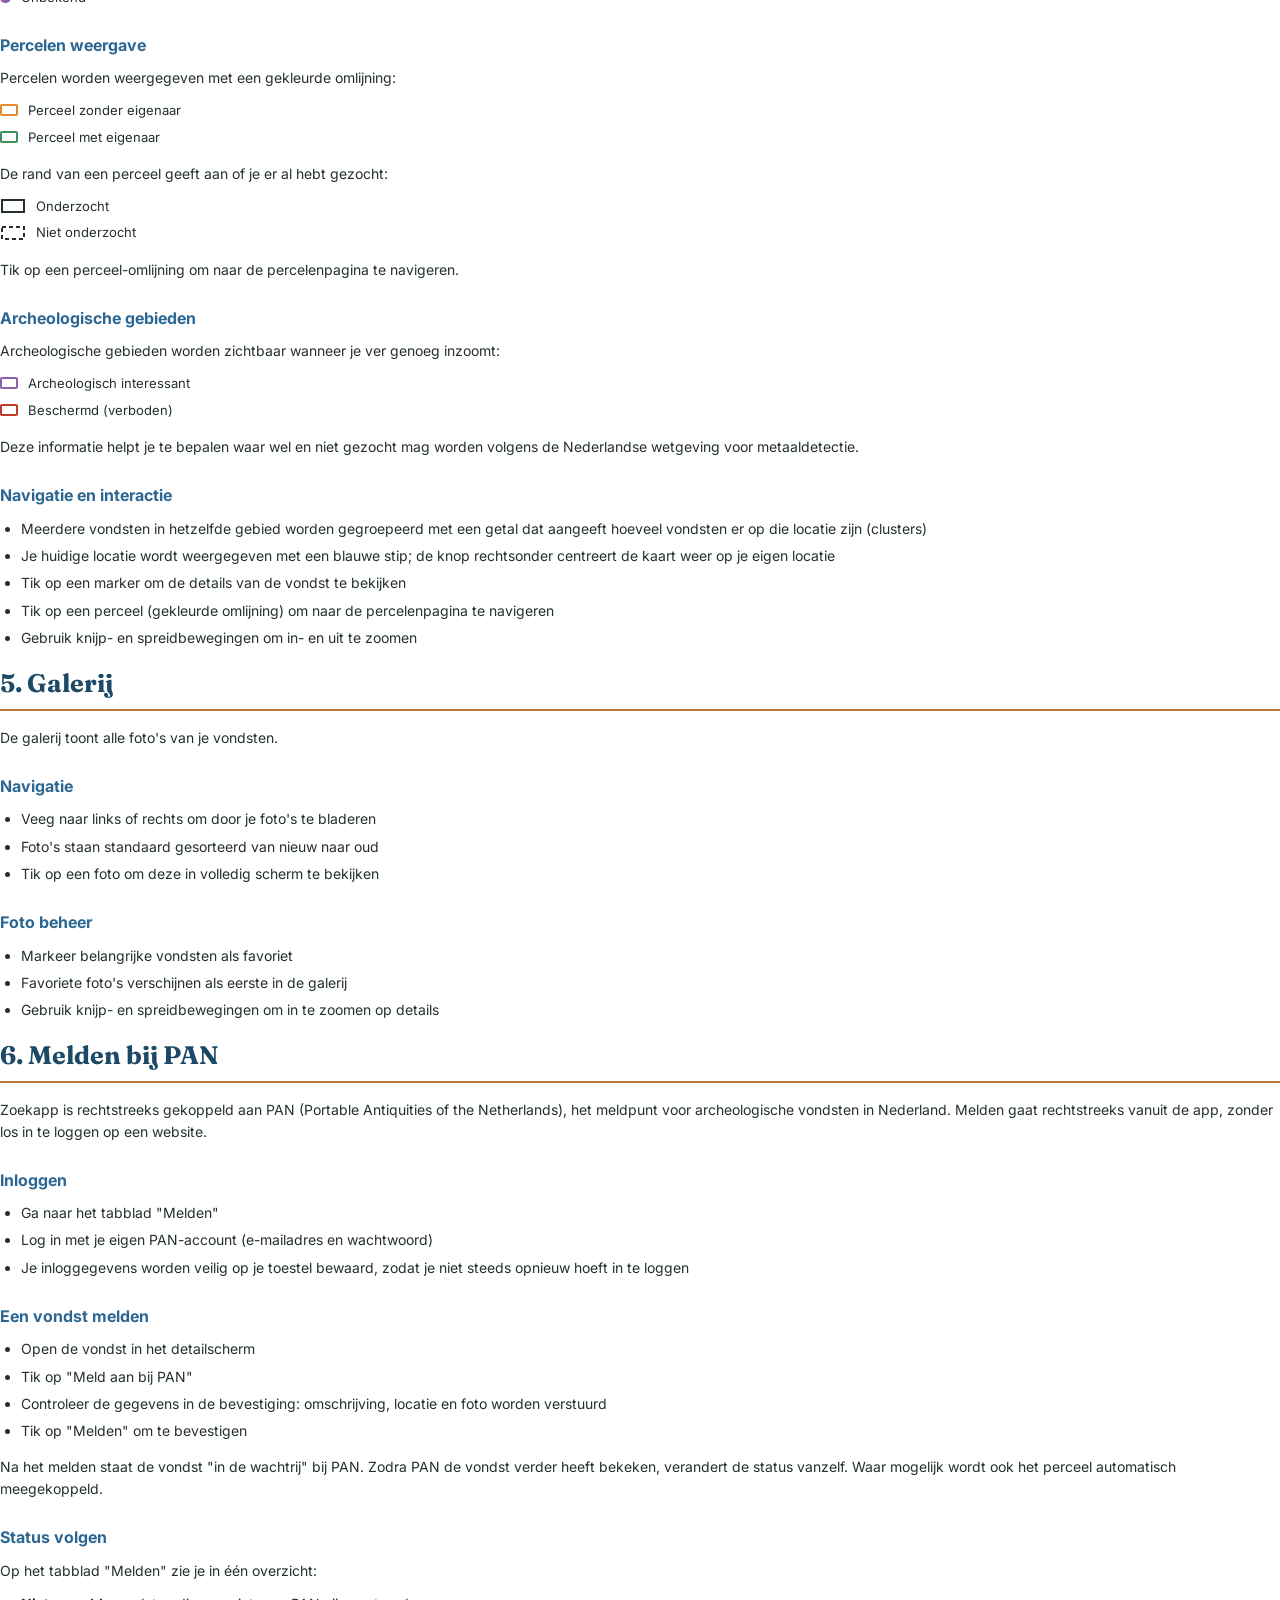
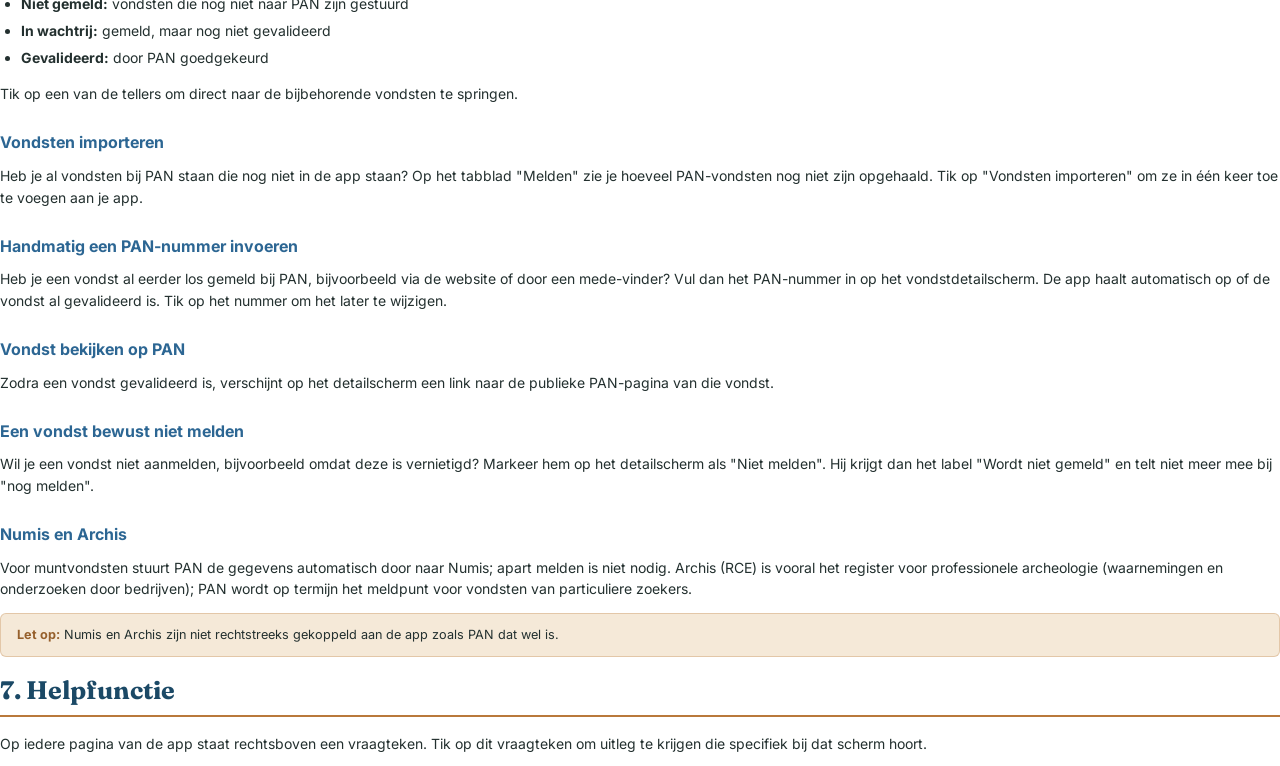
==== commit bbab0caf: "PAN omschrijven als meldpunt i.p.v. hoofddatabase op homepage en in gebruikershandleiding Co-Authore" ====
--- a/documents/gebruikershandleiding.html
+++ b/documents/gebruikershandleiding.html
@@ -486,7 +486,7 @@
 
 <section class="chapter">
     <h2 class="chapter-title">6. Melden bij PAN</h2>
-    <p>Zoekapp is rechtstreeks gekoppeld aan PAN (Portable Antiquities of the Netherlands), de hoofddatabase voor archeologische vondsten in Nederland. Melden gaat rechtstreeks vanuit de app, zonder los in te loggen op een website.</p>
+    <p>Zoekapp is rechtstreeks gekoppeld aan PAN (Portable Antiquities of the Netherlands), het meldpunt voor archeologische vondsten in Nederland. Melden gaat rechtstreeks vanuit de app, zonder los in te loggen op een website.</p>
 
     <h3>Inloggen</h3>
     <ul>
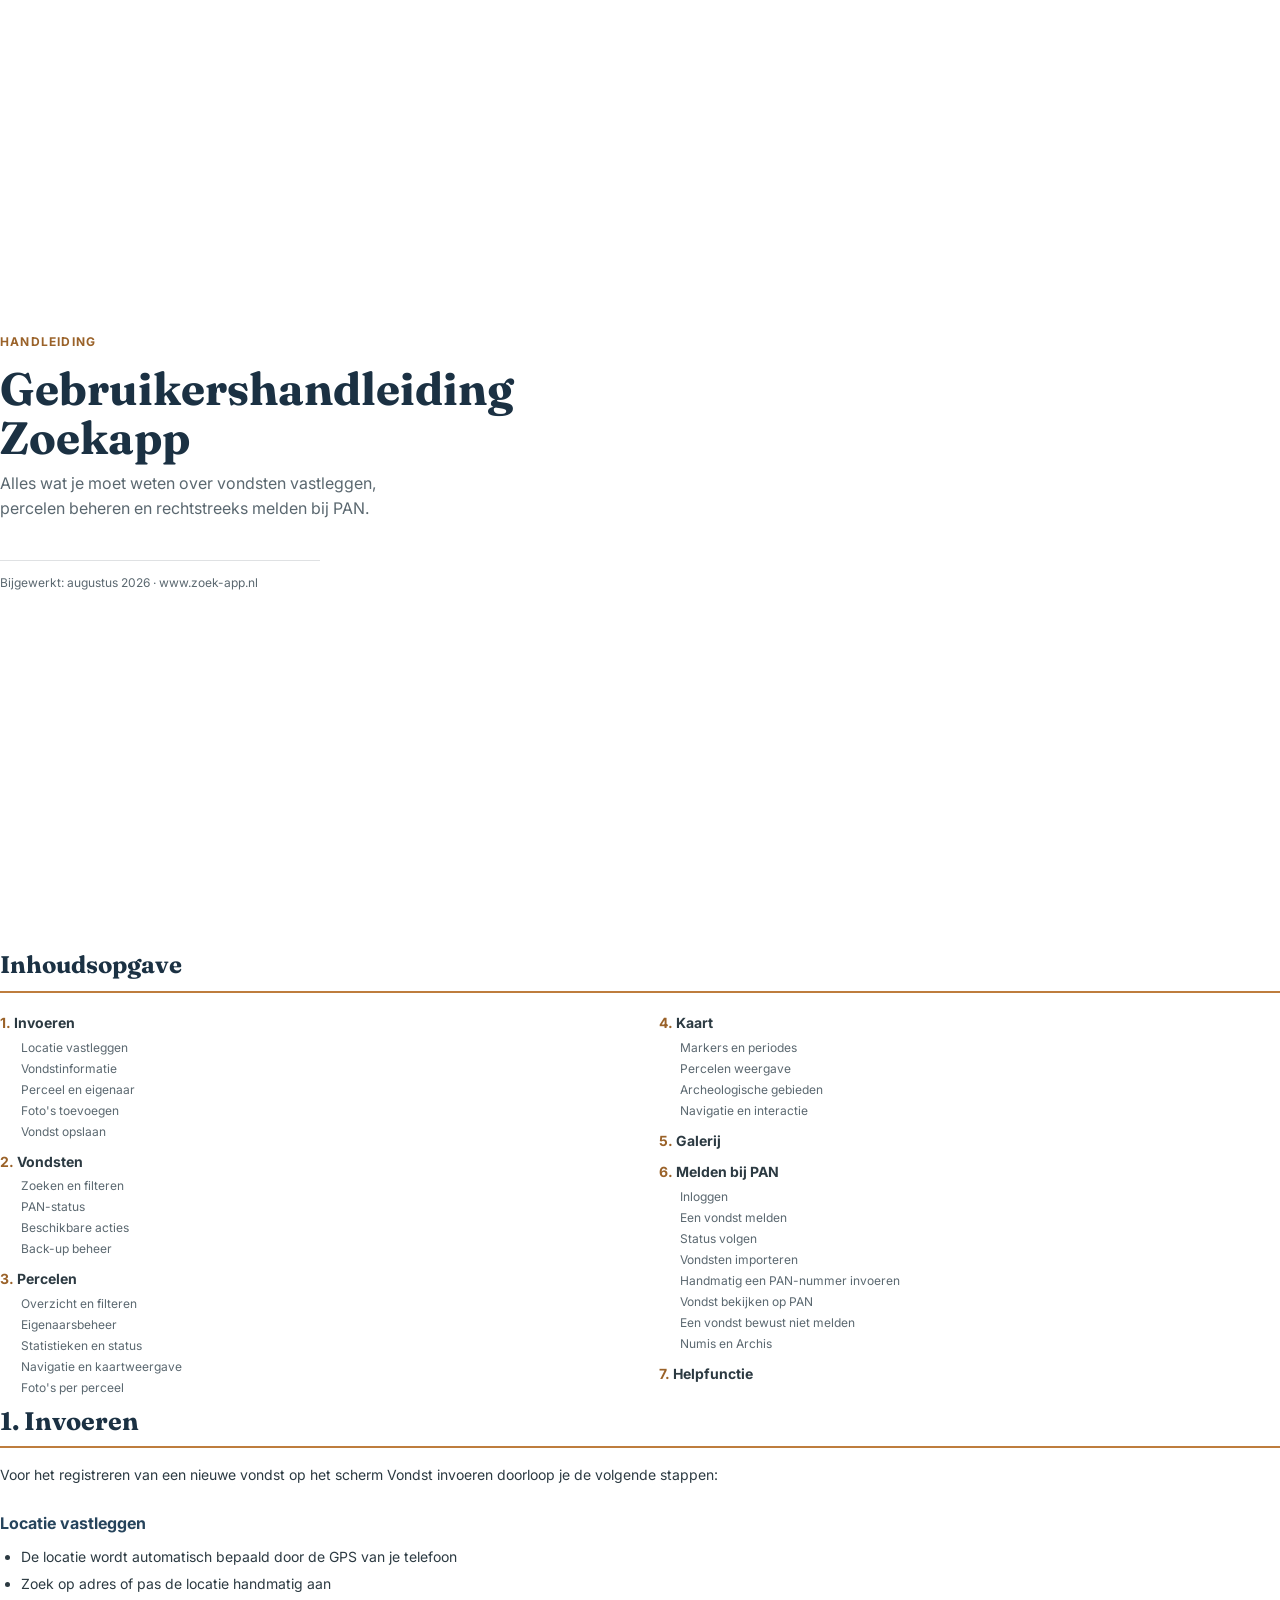
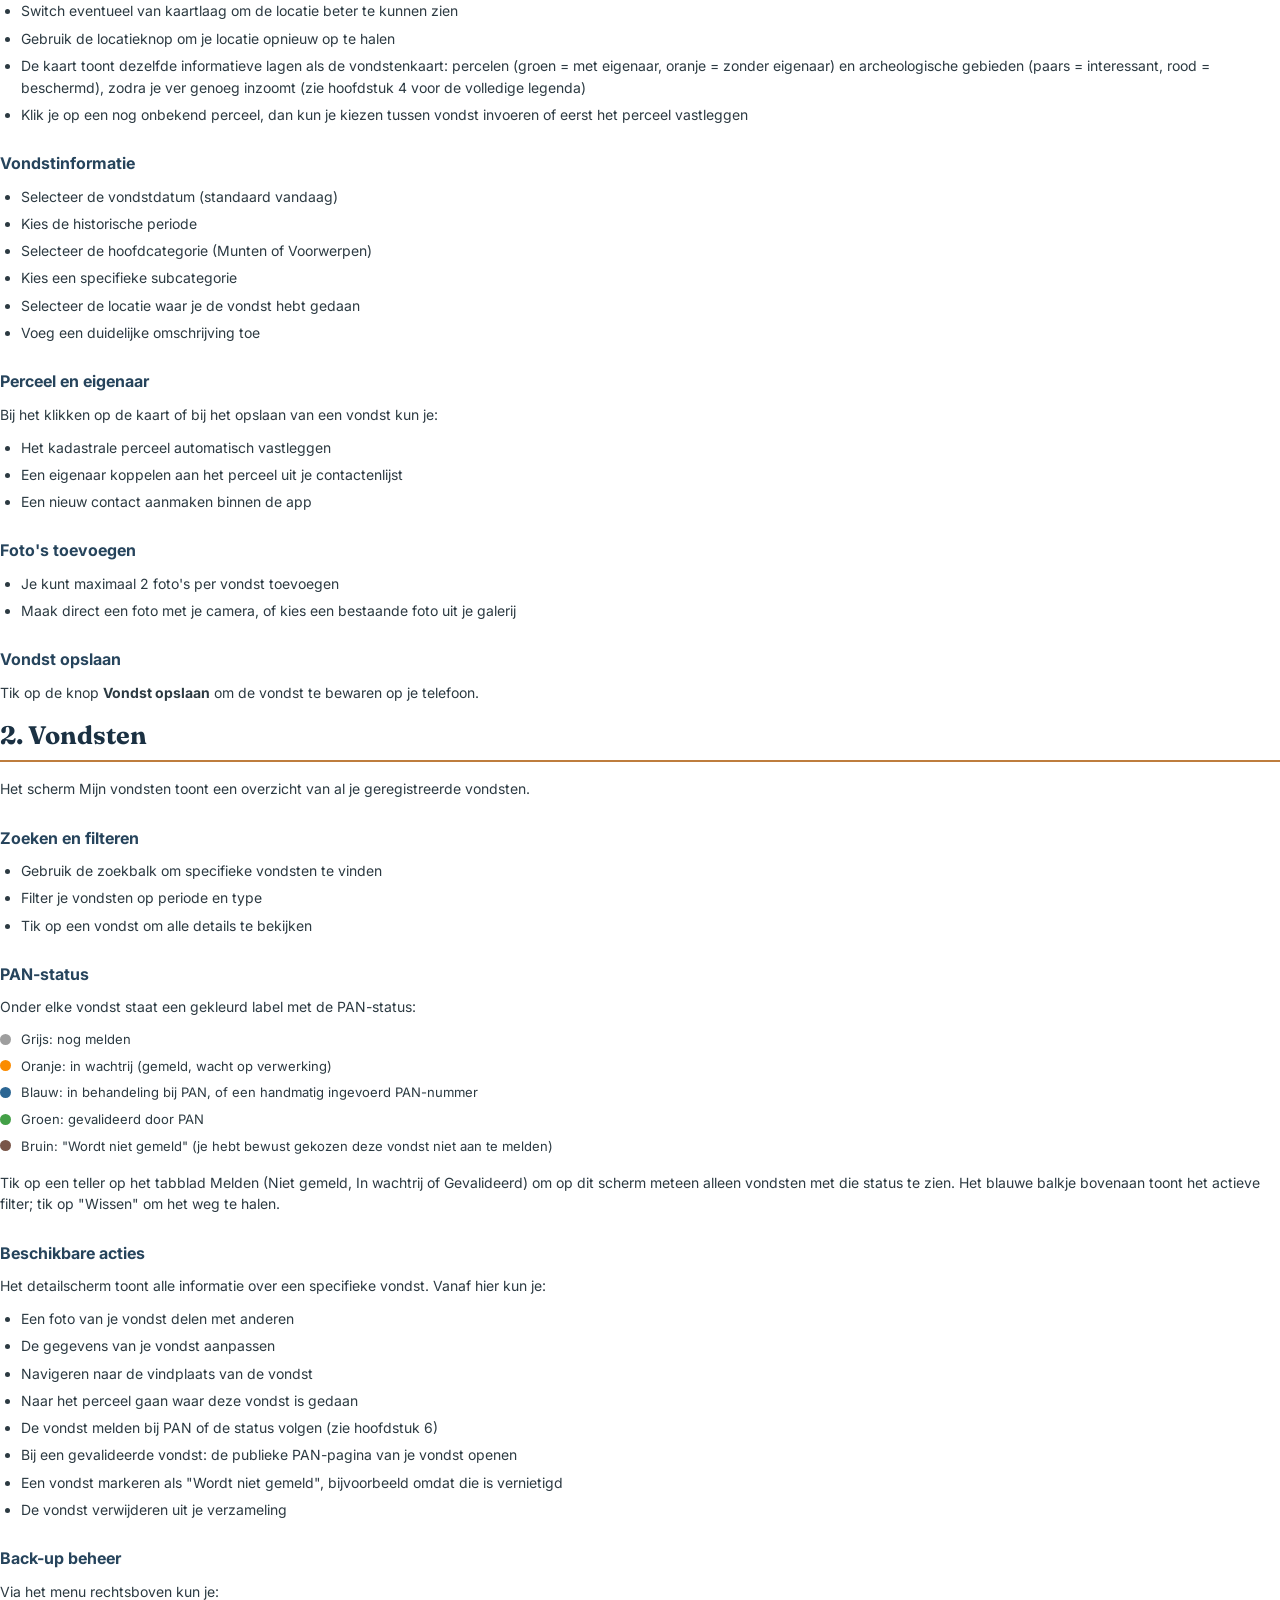
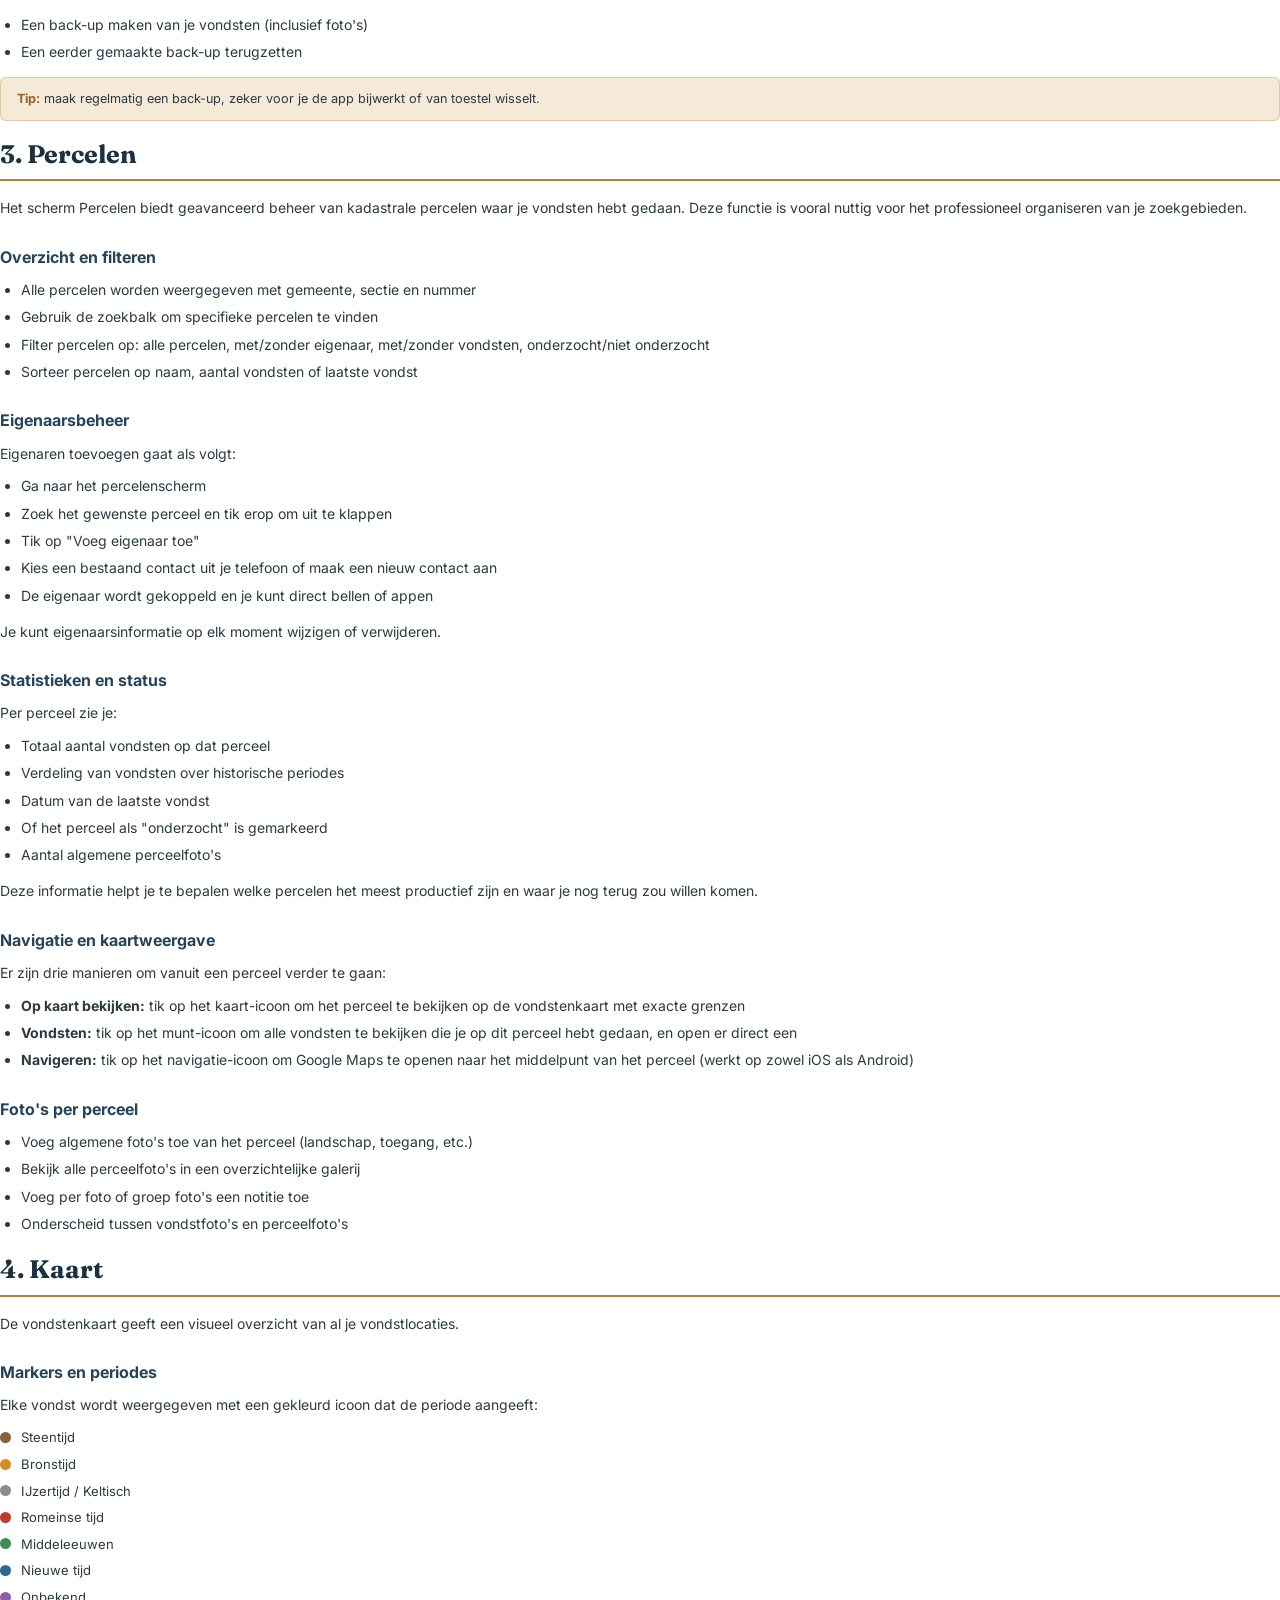
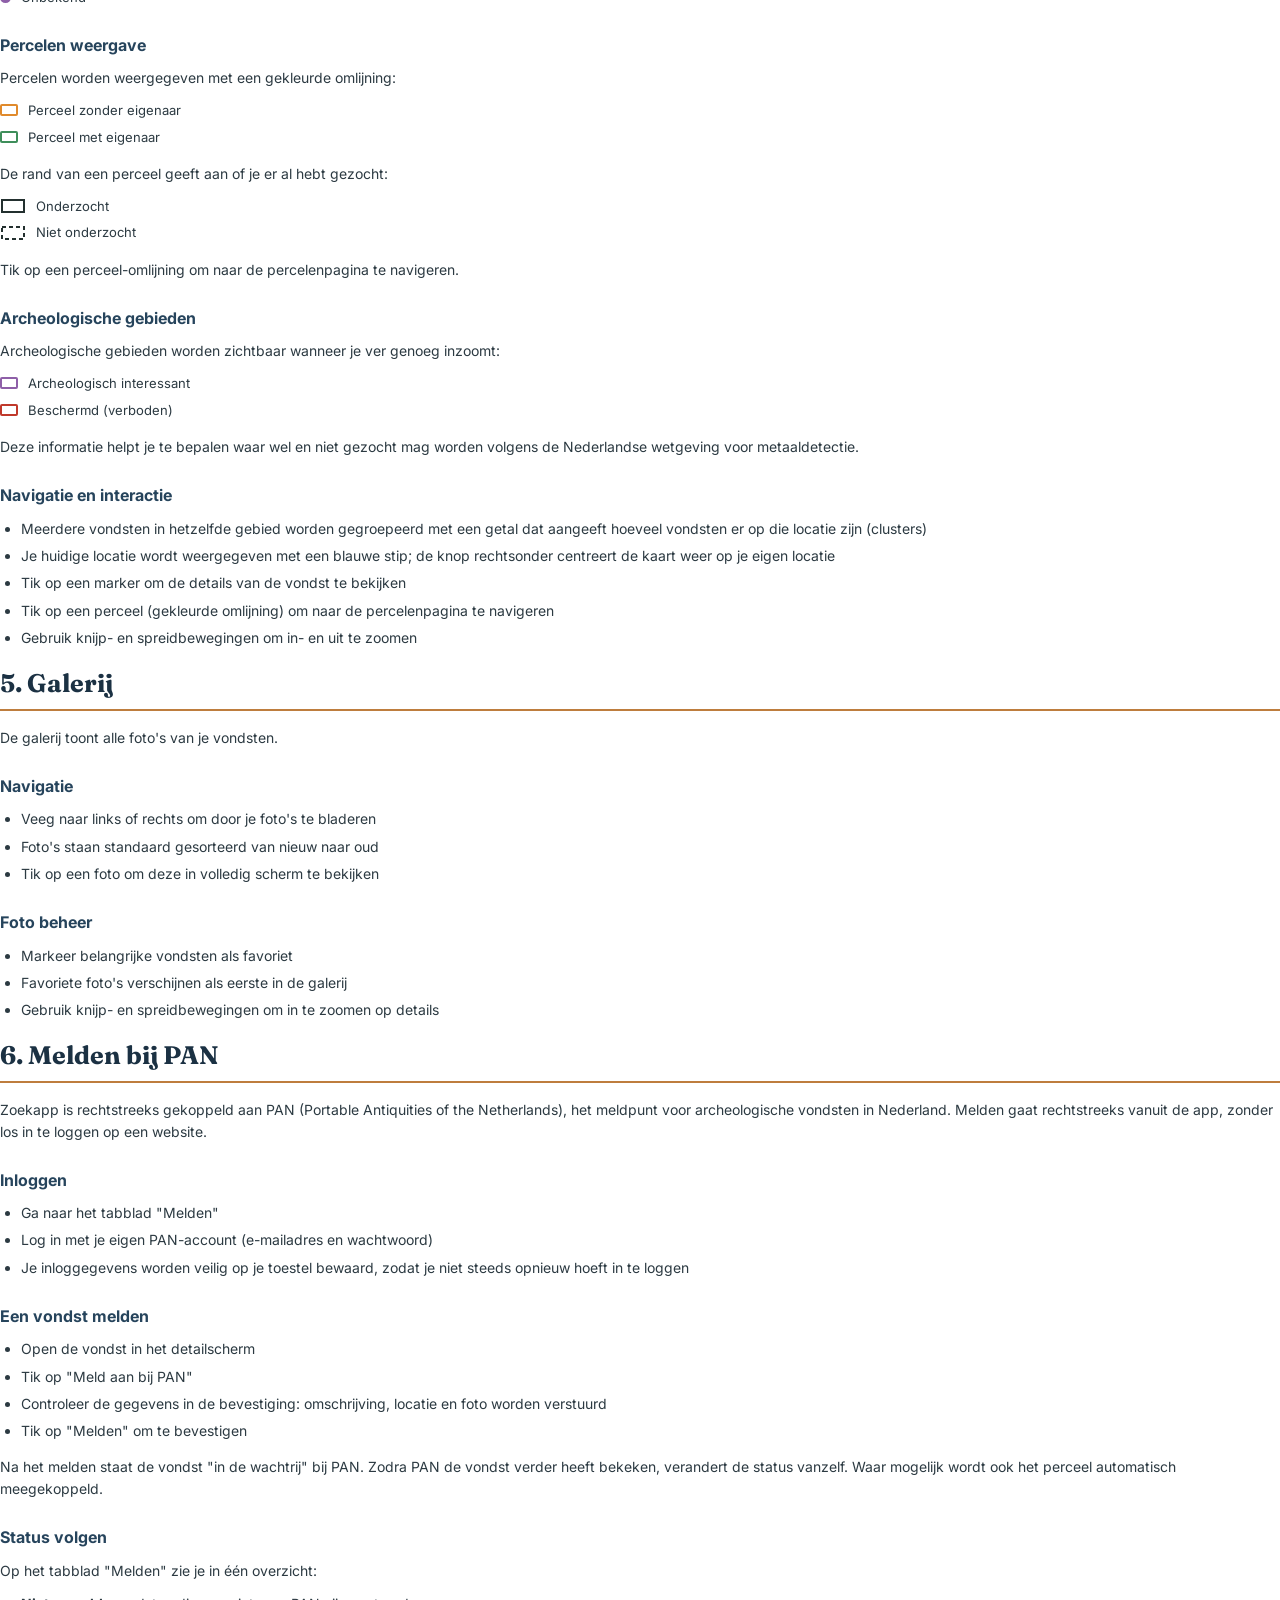
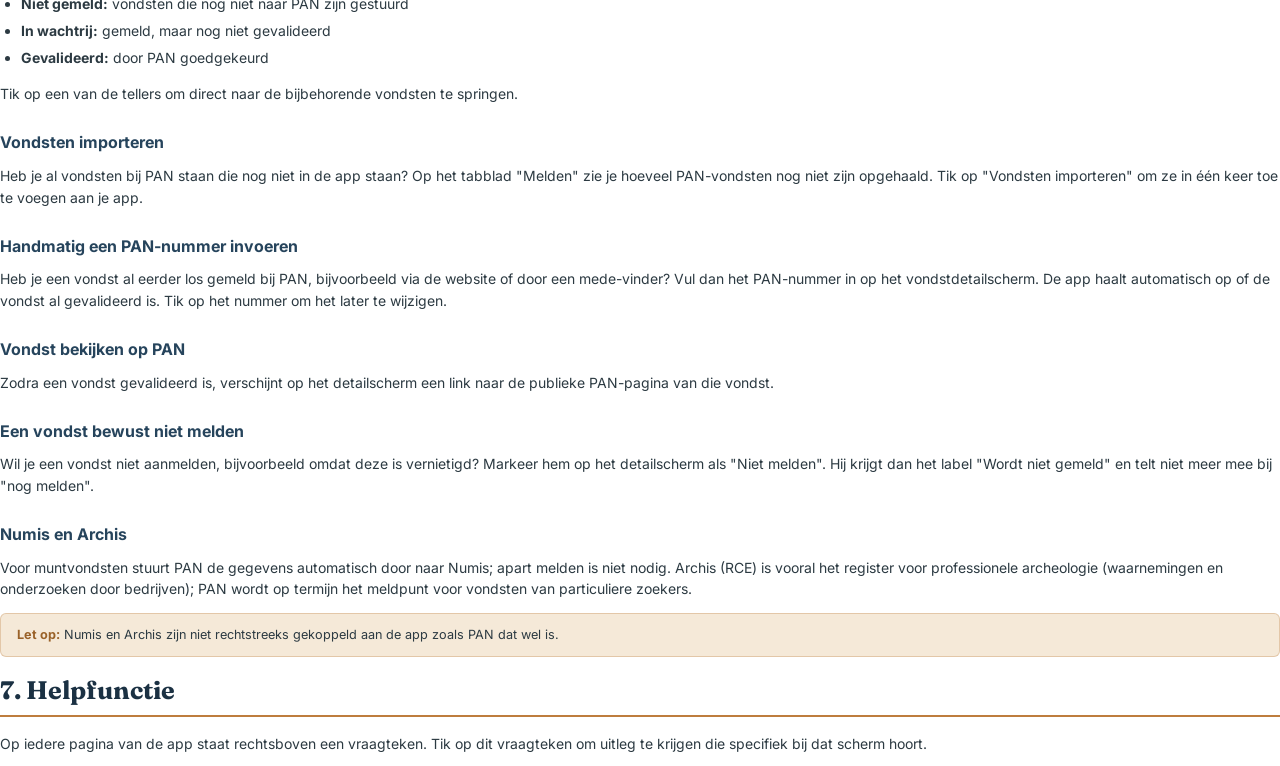
==== commit b37c06d9: "Website in de kleuren van de app-redesign: nieuwe screenshots (gevoelige gegevens geblurd), app-pale" ====
--- a/documents/gebruikershandleiding.html
+++ b/documents/gebruikershandleiding.html
@@ -8,15 +8,15 @@
 <link href="https://fonts.googleapis.com/css2?family=Fraunces:opsz,wght@9..144,500;9..144,600;9..144,700&family=Inter:wght@400;500;600;700&display=swap" rel="stylesheet">
 <style>
     :root {
-        --primary: #2C6693;
-        --primary-dark: #1B4966;
-        --bronze: #B9793B;
-        --bronze-dark: #96602C;
+        --primary: #26445C;
+        --primary-dark: #1B3143;
+        --bronze: #BE7D3E;
+        --bronze-dark: #9A6229;
         --bronze-light: #F5E9D8;
-        --parchment: #FAF7F1;
-        --ink: #23302F;
-        --ink-soft: #56645F;
-        --line: rgba(35, 48, 47, 0.15);
+        --parchment: #FBF8F0;
+        --ink: #2C3A42;
+        --ink-soft: #5B6870;
+        --line: rgba(44, 58, 66, 0.15);
         --font-display: 'Fraunces', Georgia, serif;
         --font-body: 'Inter', -apple-system, sans-serif;
     }
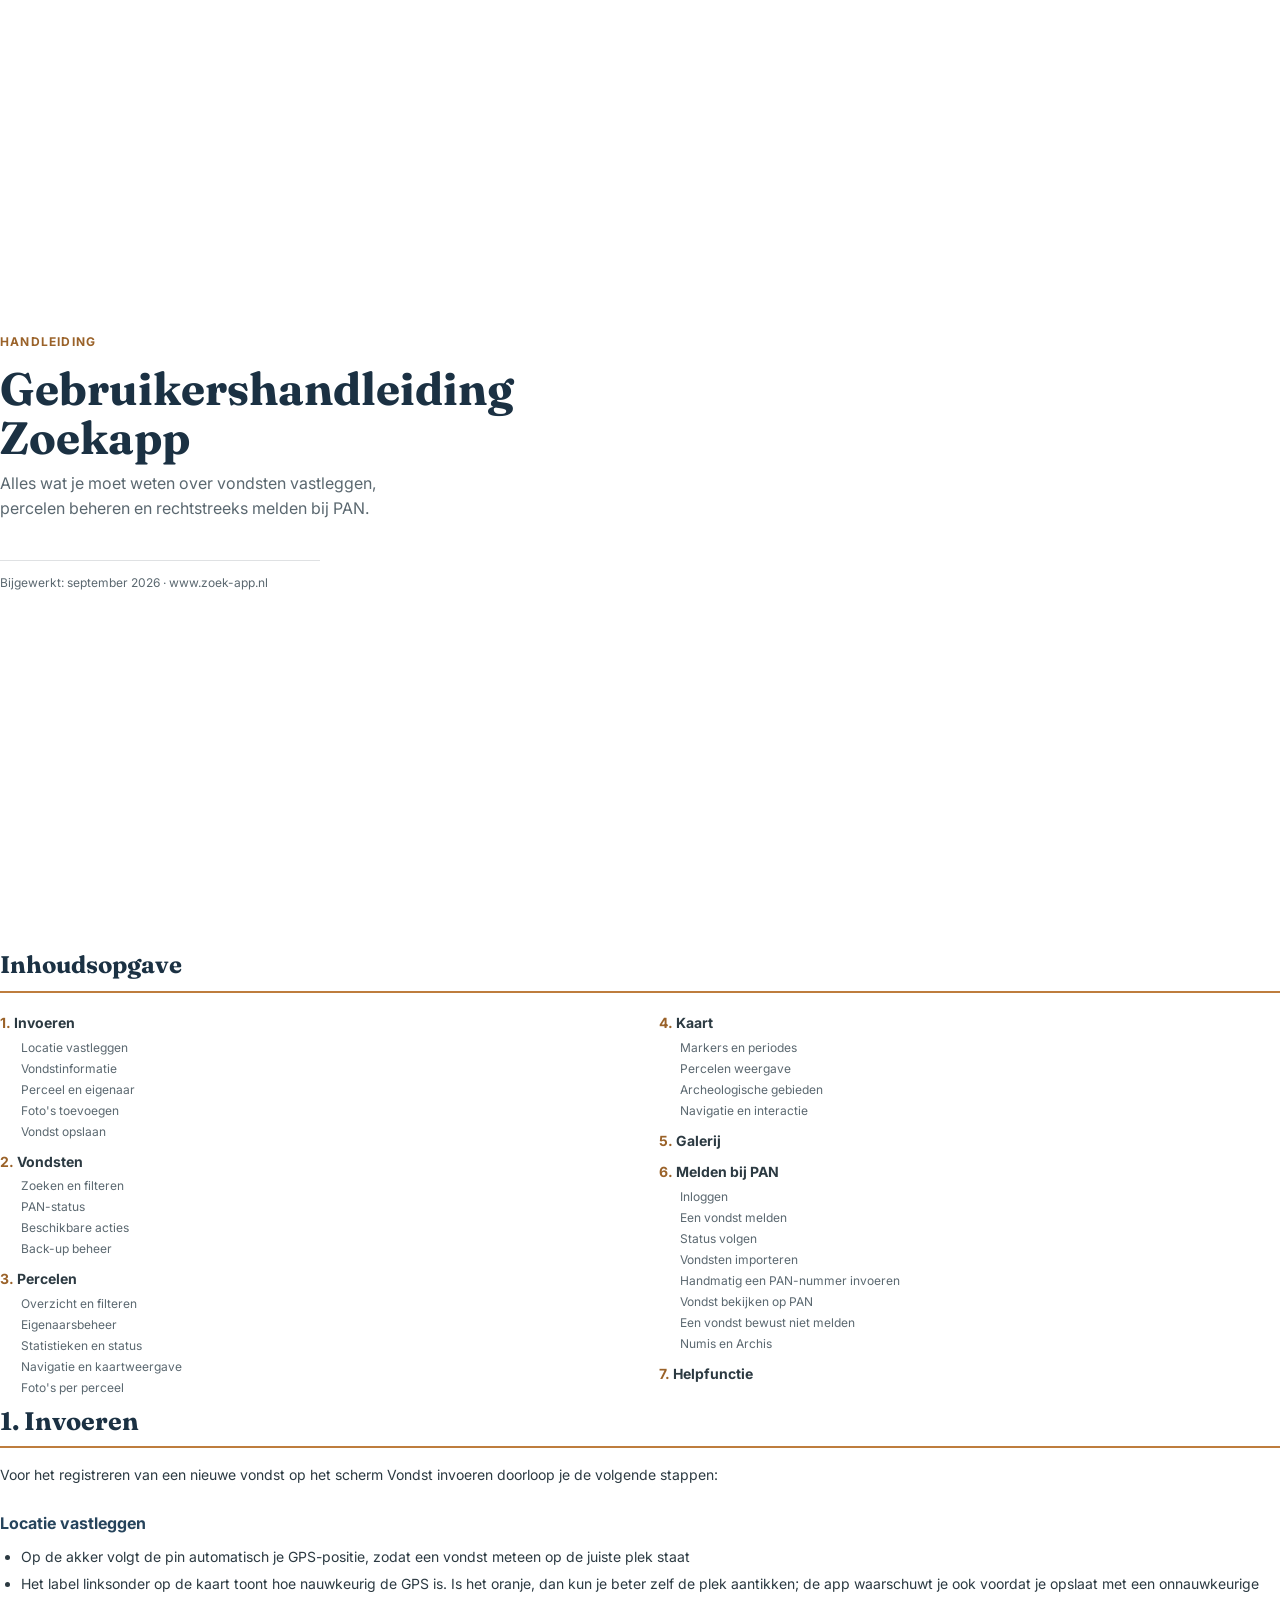
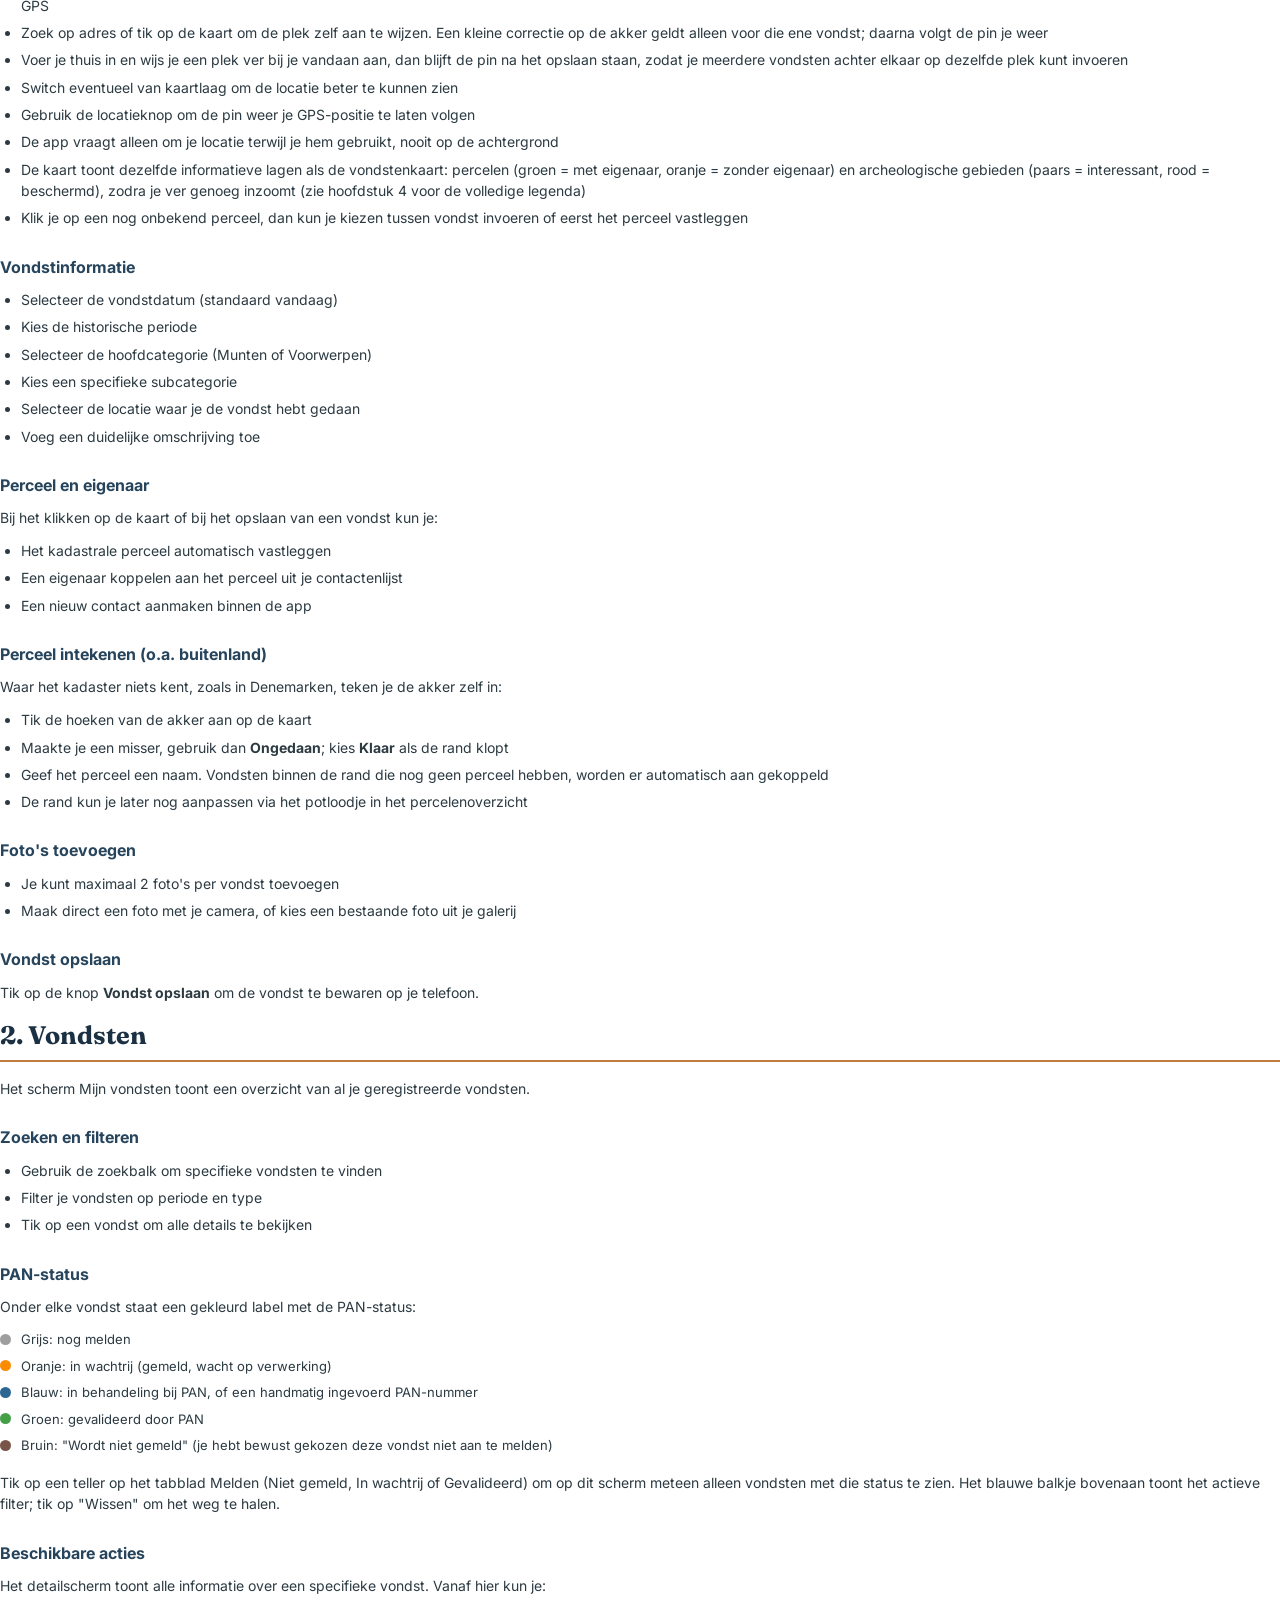
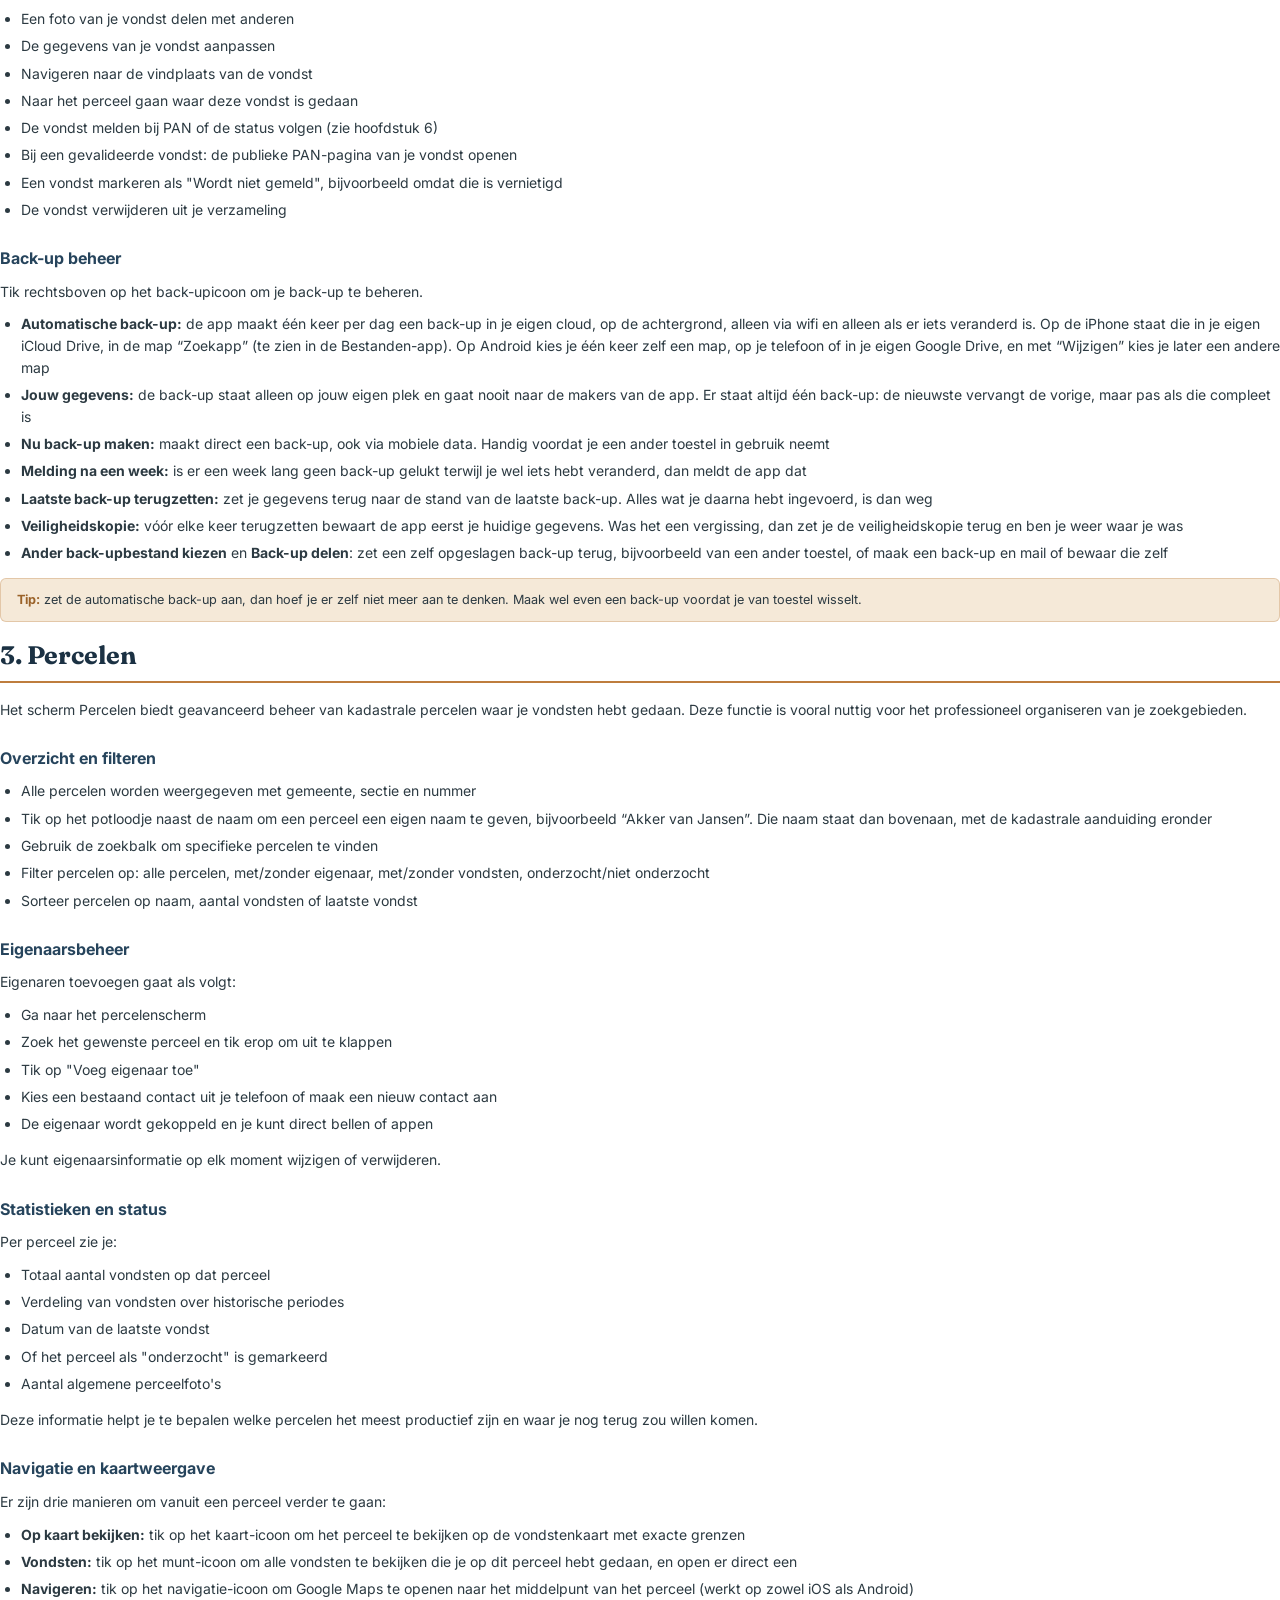
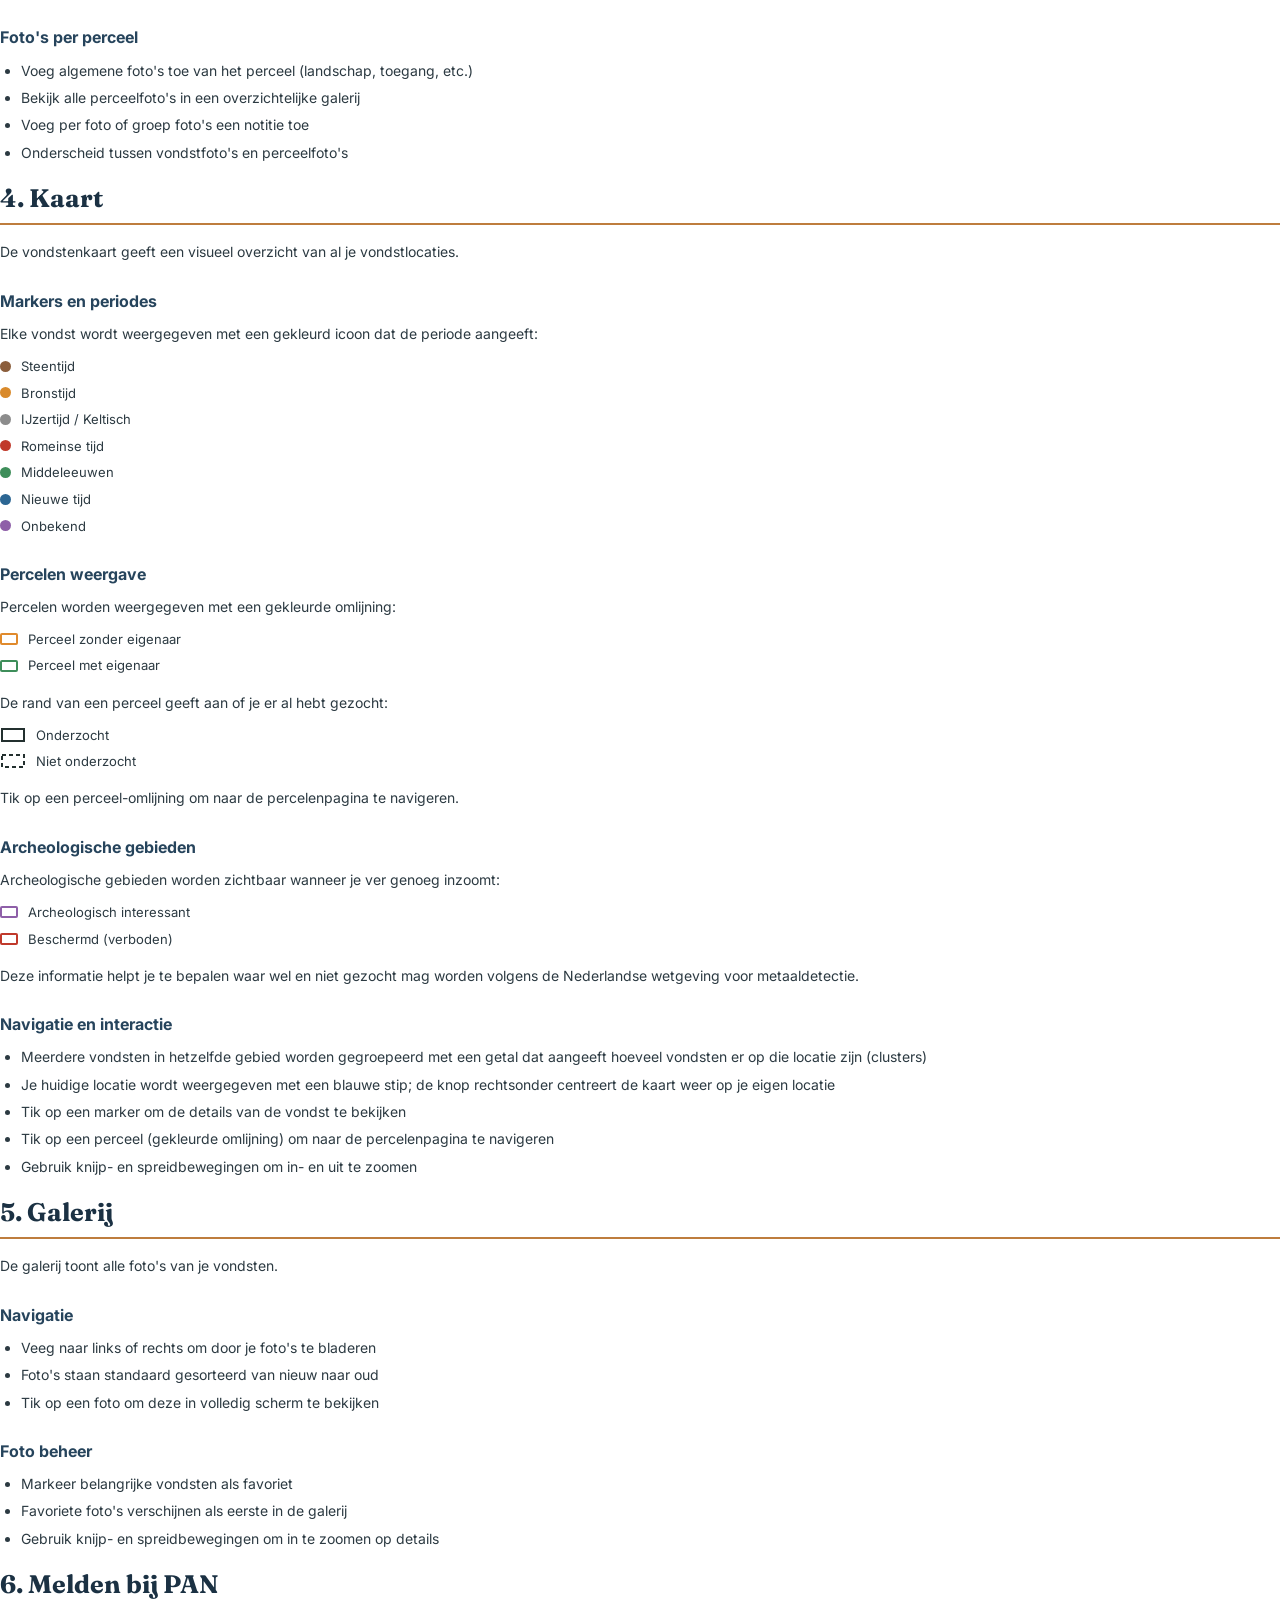
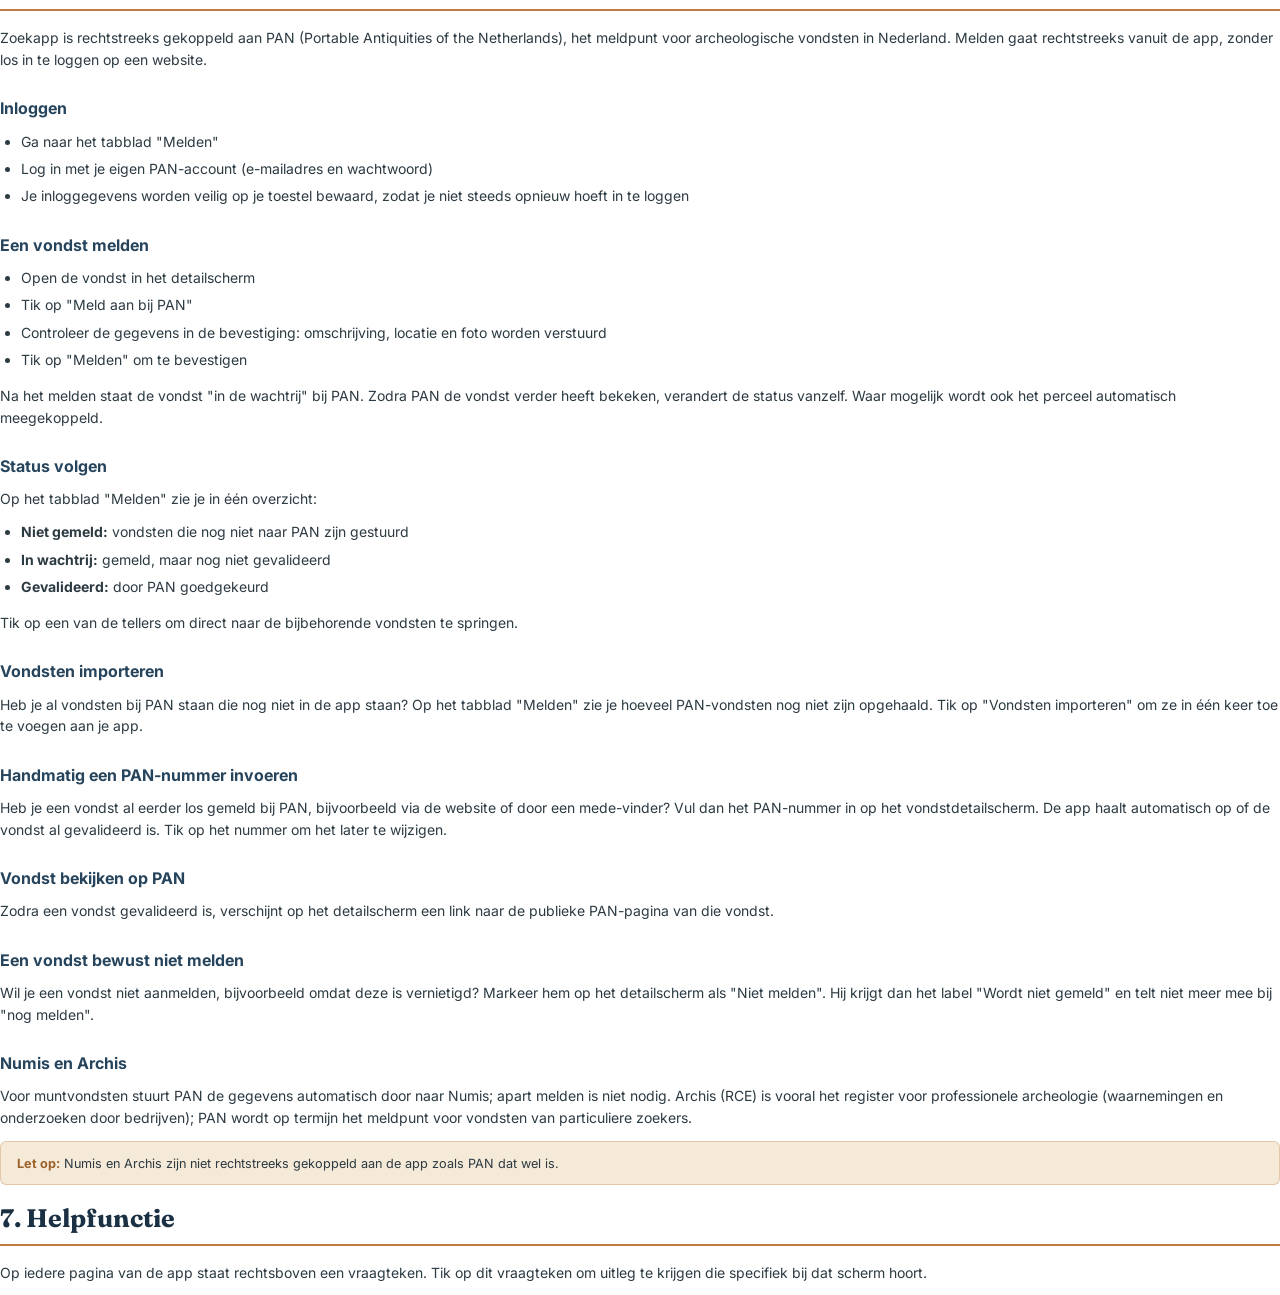
==== commit 306c6e19: "Nieuwe functies op site, FAQ en handleiding: automatische back-up in eigen cloud, slimme GPS, percee" ====
--- a/documents/gebruikershandleiding.html
+++ b/documents/gebruikershandleiding.html
@@ -224,7 +224,7 @@
     <div class="eyebrow">Handleiding</div>
     <h1>Gebruikershandleiding<br>Zoekapp</h1>
     <p class="sub">Alles wat je moet weten over vondsten vastleggen, percelen beheren en rechtstreeks melden bij PAN.</p>
-    <div class="meta">Bijgewerkt: augustus 2026 &middot; www.zoek-app.nl</div>
+    <div class="meta">Bijgewerkt: september 2026 &middot; www.zoek-app.nl</div>
 </div>
 
 <div class="toc">
@@ -287,10 +287,13 @@
 
     <h3>Locatie vastleggen</h3>
     <ul>
-        <li>De locatie wordt automatisch bepaald door de GPS van je telefoon</li>
-        <li>Zoek op adres of pas de locatie handmatig aan</li>
+        <li>Op de akker volgt de pin automatisch je GPS-positie, zodat een vondst meteen op de juiste plek staat</li>
+        <li>Het label linksonder op de kaart toont hoe nauwkeurig de GPS is. Is het oranje, dan kun je beter zelf de plek aantikken; de app waarschuwt je ook voordat je opslaat met een onnauwkeurige GPS</li>
+        <li>Zoek op adres of tik op de kaart om de plek zelf aan te wijzen. Een kleine correctie op de akker geldt alleen voor die ene vondst; daarna volgt de pin je weer</li>
+        <li>Voer je thuis in en wijs je een plek ver bij je vandaan aan, dan blijft de pin na het opslaan staan, zodat je meerdere vondsten achter elkaar op dezelfde plek kunt invoeren</li>
         <li>Switch eventueel van kaartlaag om de locatie beter te kunnen zien</li>
-        <li>Gebruik de locatieknop om je locatie opnieuw op te halen</li>
+        <li>Gebruik de locatieknop om de pin weer je GPS-positie te laten volgen</li>
+        <li>De app vraagt alleen om je locatie terwijl je hem gebruikt, nooit op de achtergrond</li>
         <li>De kaart toont dezelfde informatieve lagen als de vondstenkaart: percelen (groen = met eigenaar, oranje = zonder eigenaar) en archeologische gebieden (paars = interessant, rood = beschermd), zodra je ver genoeg inzoomt (zie hoofdstuk 4 voor de volledige legenda)</li>
         <li>Klik je op een nog onbekend perceel, dan kun je kiezen tussen vondst invoeren of eerst het perceel vastleggen</li>
     </ul>
@@ -311,6 +314,15 @@
         <li>Het kadastrale perceel automatisch vastleggen</li>
         <li>Een eigenaar koppelen aan het perceel uit je contactenlijst</li>
         <li>Een nieuw contact aanmaken binnen de app</li>
+    </ul>
+
+    <h3>Perceel intekenen (o.a. buitenland)</h3>
+    <p>Waar het kadaster niets kent, zoals in Denemarken, teken je de akker zelf in:</p>
+    <ul>
+        <li>Tik de hoeken van de akker aan op de kaart</li>
+        <li>Maakte je een misser, gebruik dan <strong>Ongedaan</strong>; kies <strong>Klaar</strong> als de rand klopt</li>
+        <li>Geef het perceel een naam. Vondsten binnen de rand die nog geen perceel hebben, worden er automatisch aan gekoppeld</li>
+        <li>De rand kun je later nog aanpassen via het potloodje in het percelenoverzicht</li>
     </ul>
 
     <h3>Foto's toevoegen</h3>
@@ -359,12 +371,17 @@
     </ul>
 
     <h3>Back-up beheer</h3>
-    <p>Via het menu rechtsboven kun je:</p>
-    <ul>
-        <li>Een back-up maken van je vondsten (inclusief foto's)</li>
-        <li>Een eerder gemaakte back-up terugzetten</li>
-    </ul>
-    <div class="note"><strong>Tip:</strong> maak regelmatig een back-up, zeker voor je de app bijwerkt of van toestel wisselt.</div>
+    <p>Tik rechtsboven op het back-upicoon om je back-up te beheren.</p>
+    <ul>
+        <li><strong>Automatische back-up:</strong> de app maakt één keer per dag een back-up in je eigen cloud, op de achtergrond, alleen via wifi en alleen als er iets veranderd is. Op de iPhone staat die in je eigen iCloud Drive, in de map &ldquo;Zoekapp&rdquo; (te zien in de Bestanden-app). Op Android kies je één keer zelf een map, op je telefoon of in je eigen Google Drive, en met &ldquo;Wijzigen&rdquo; kies je later een andere map</li>
+        <li><strong>Jouw gegevens:</strong> de back-up staat alleen op jouw eigen plek en gaat nooit naar de makers van de app. Er staat altijd één back-up: de nieuwste vervangt de vorige, maar pas als die compleet is</li>
+        <li><strong>Nu back-up maken:</strong> maakt direct een back-up, ook via mobiele data. Handig voordat je een ander toestel in gebruik neemt</li>
+        <li><strong>Melding na een week:</strong> is er een week lang geen back-up gelukt terwijl je wel iets hebt veranderd, dan meldt de app dat</li>
+        <li><strong>Laatste back-up terugzetten:</strong> zet je gegevens terug naar de stand van de laatste back-up. Alles wat je daarna hebt ingevoerd, is dan weg</li>
+        <li><strong>Veiligheidskopie:</strong> v&oacute;&oacute;r elke keer terugzetten bewaart de app eerst je huidige gegevens. Was het een vergissing, dan zet je de veiligheidskopie terug en ben je weer waar je was</li>
+        <li><strong>Ander back-upbestand kiezen</strong> en <strong>Back-up delen</strong>: zet een zelf opgeslagen back-up terug, bijvoorbeeld van een ander toestel, of maak een back-up en mail of bewaar die zelf</li>
+    </ul>
+    <div class="note"><strong>Tip:</strong> zet de automatische back-up aan, dan hoef je er zelf niet meer aan te denken. Maak wel even een back-up voordat je van toestel wisselt.</div>
 </section>
 
 <section class="chapter">
@@ -374,6 +391,7 @@
     <h3>Overzicht en filteren</h3>
     <ul>
         <li>Alle percelen worden weergegeven met gemeente, sectie en nummer</li>
+        <li>Tik op het potloodje naast de naam om een perceel een eigen naam te geven, bijvoorbeeld &ldquo;Akker van Jansen&rdquo;. Die naam staat dan bovenaan, met de kadastrale aanduiding eronder</li>
         <li>Gebruik de zoekbalk om specifieke percelen te vinden</li>
         <li>Filter percelen op: alle percelen, met/zonder eigenaar, met/zonder vondsten, onderzocht/niet onderzocht</li>
         <li>Sorteer percelen op naam, aantal vondsten of laatste vondst</li>
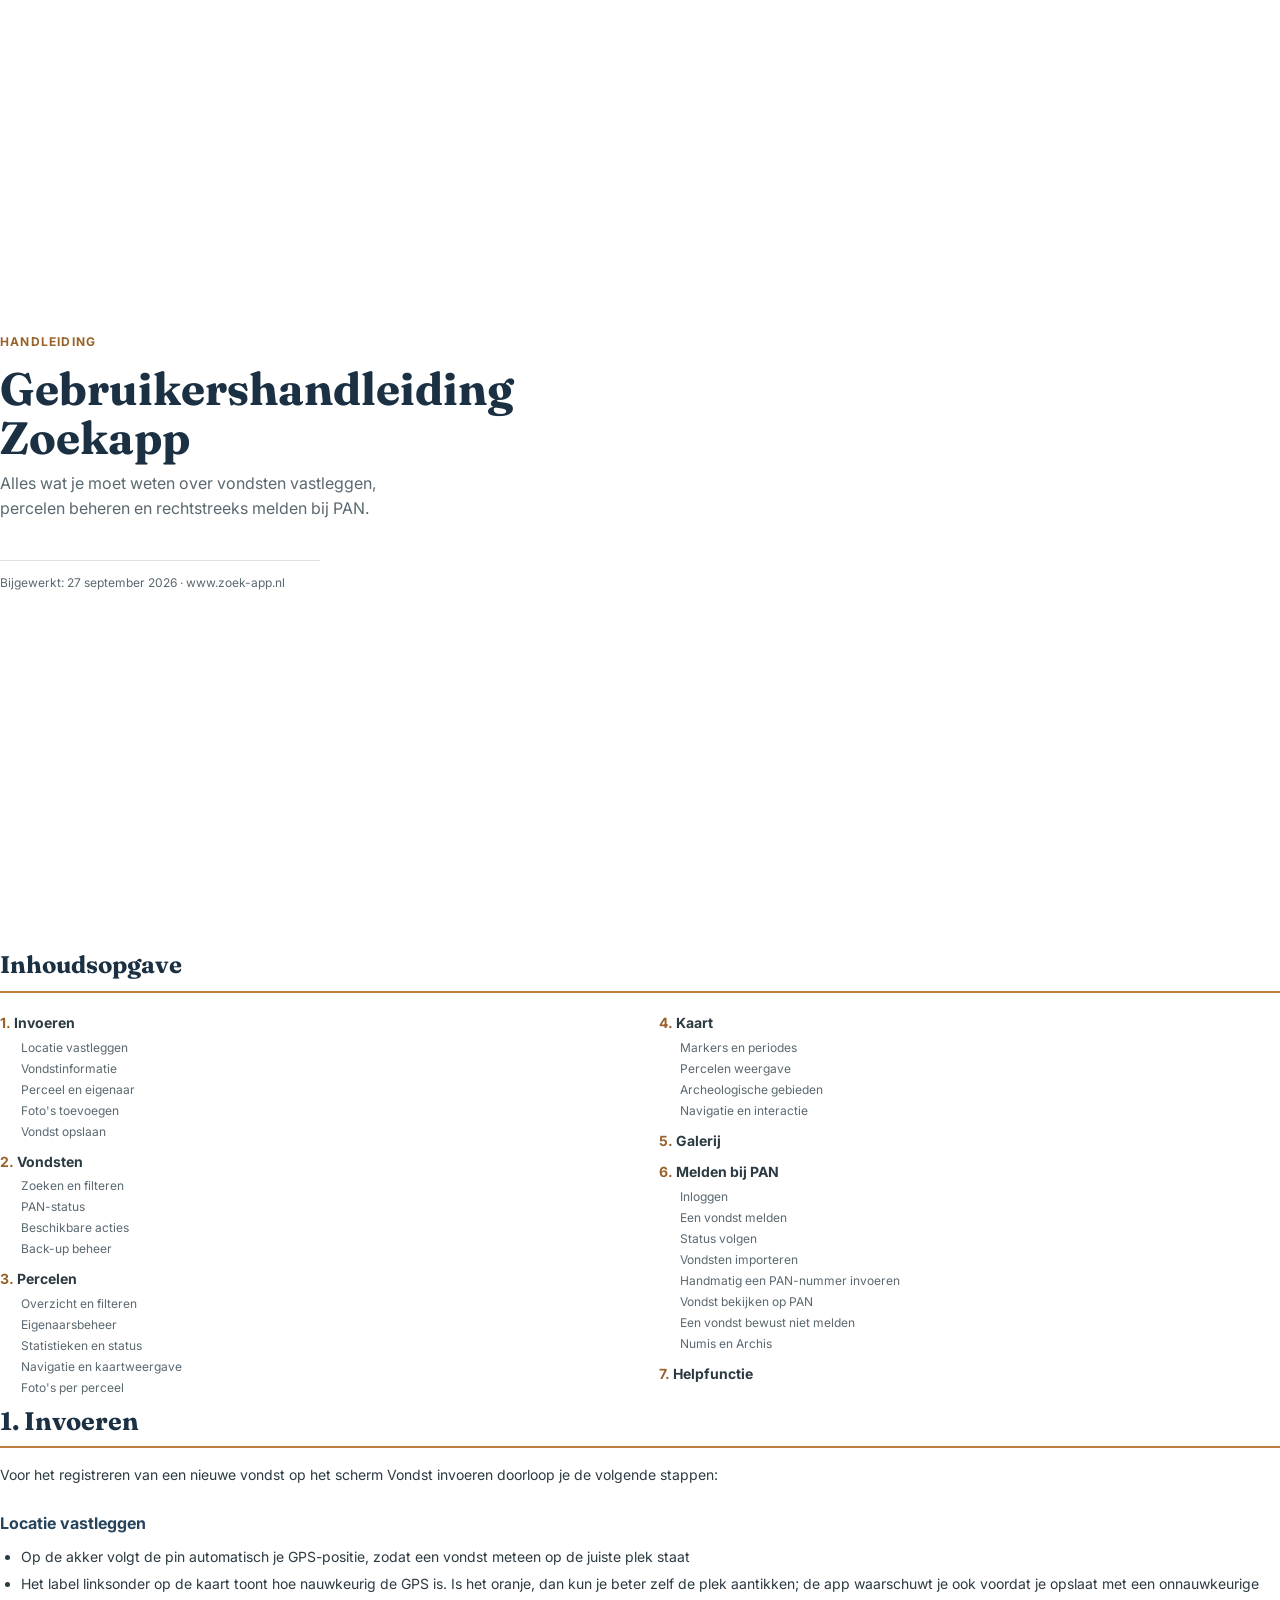
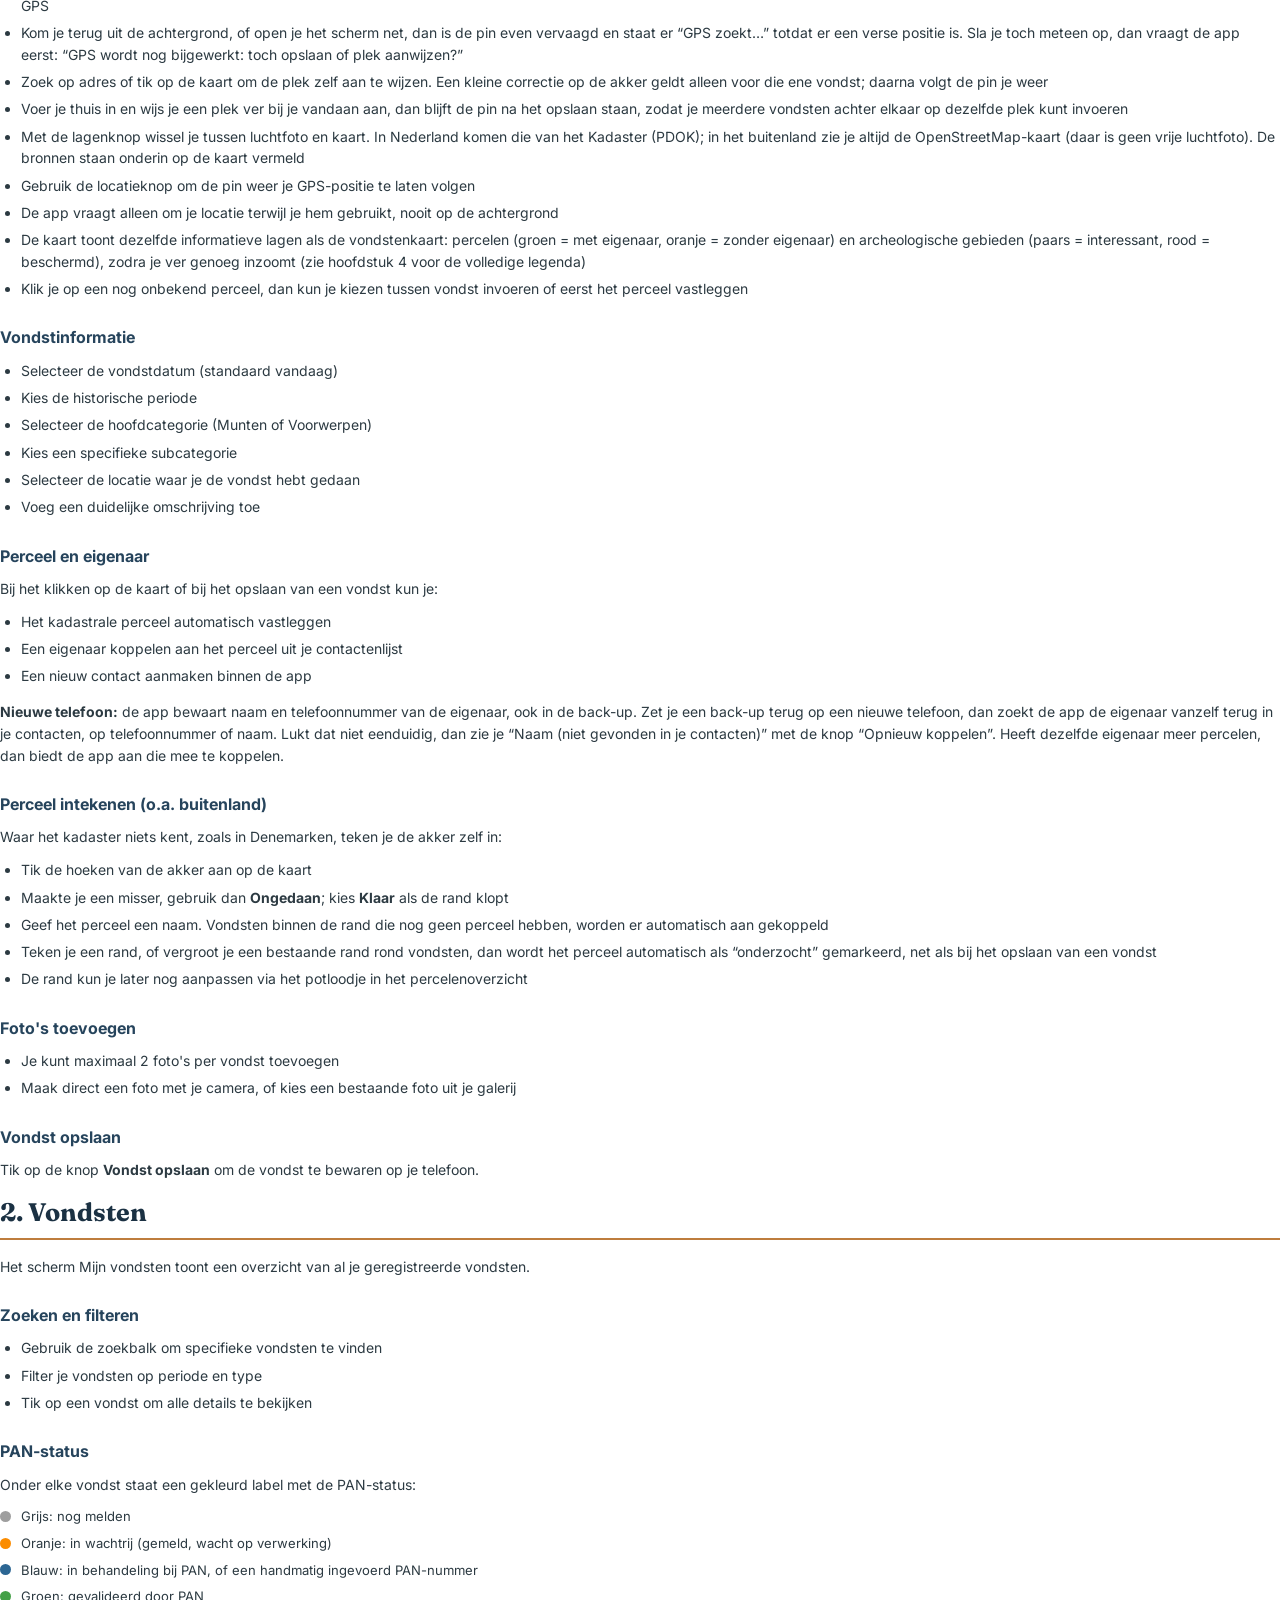
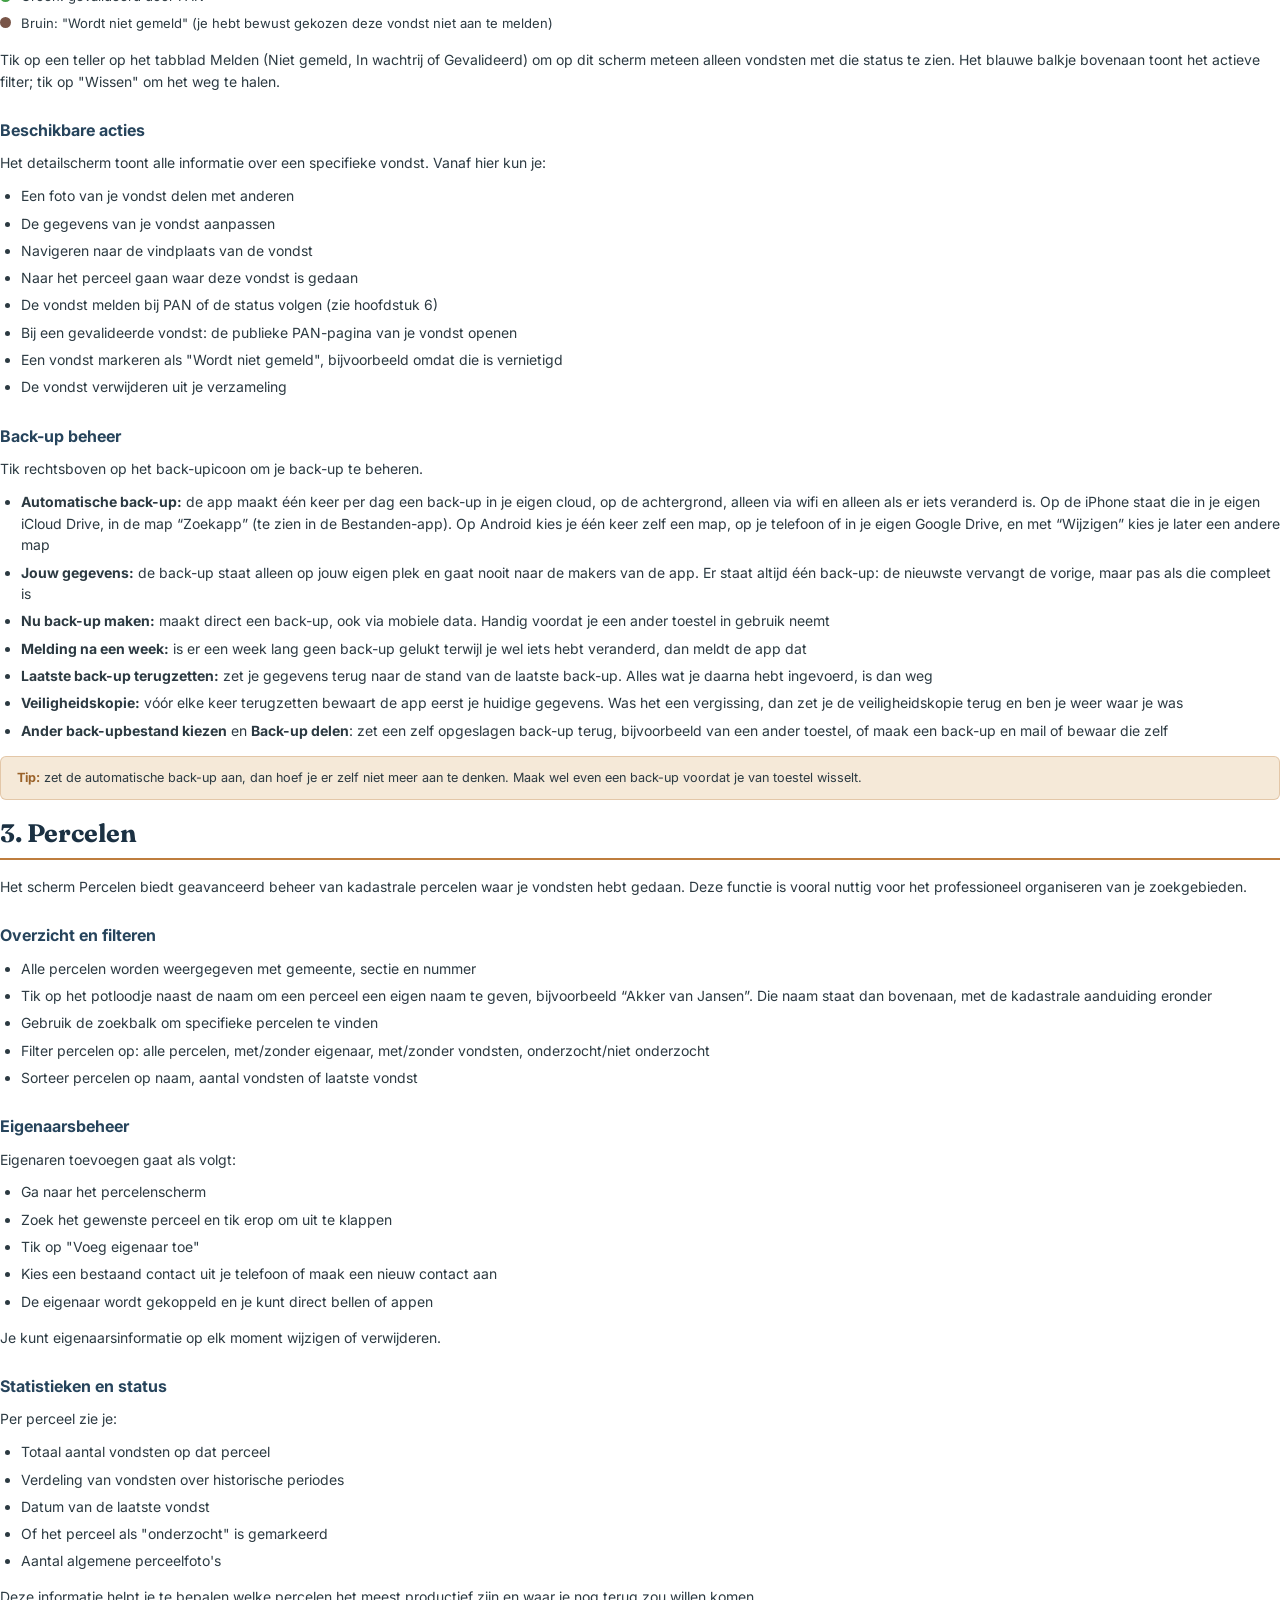
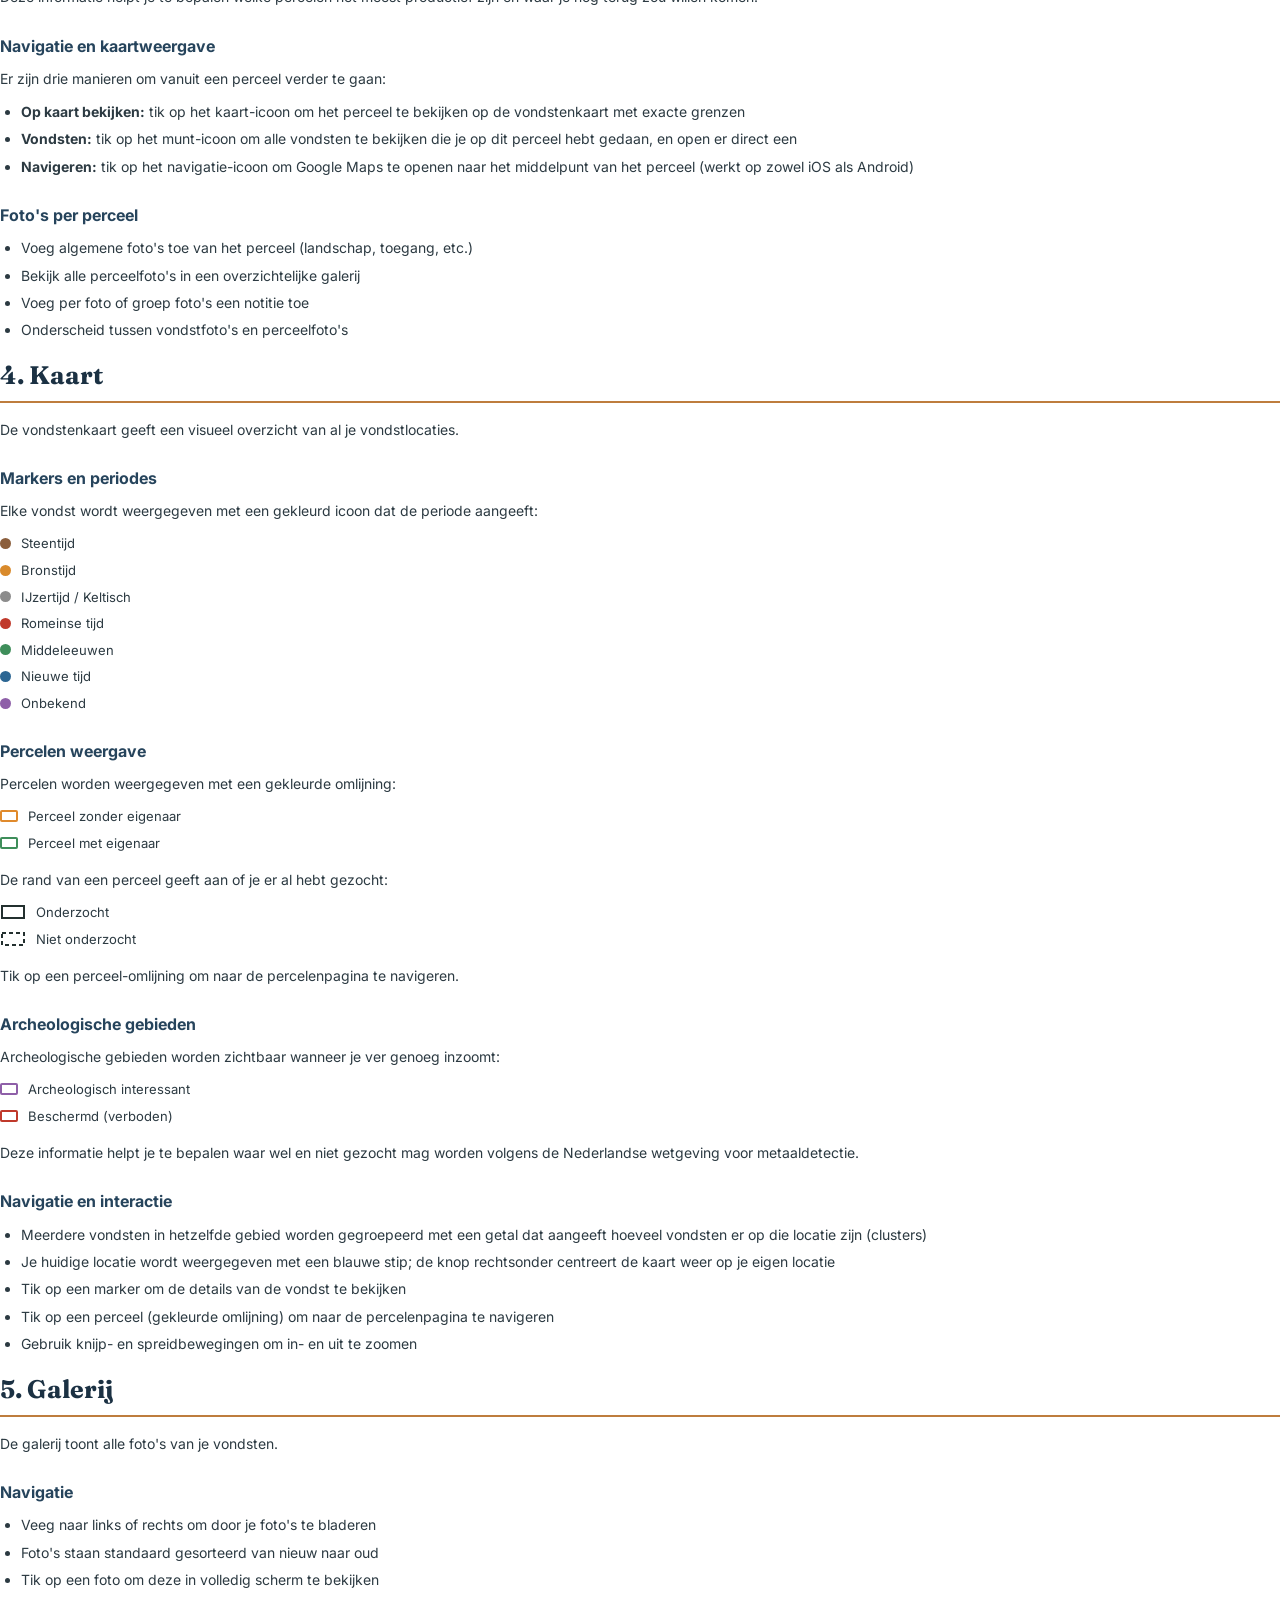
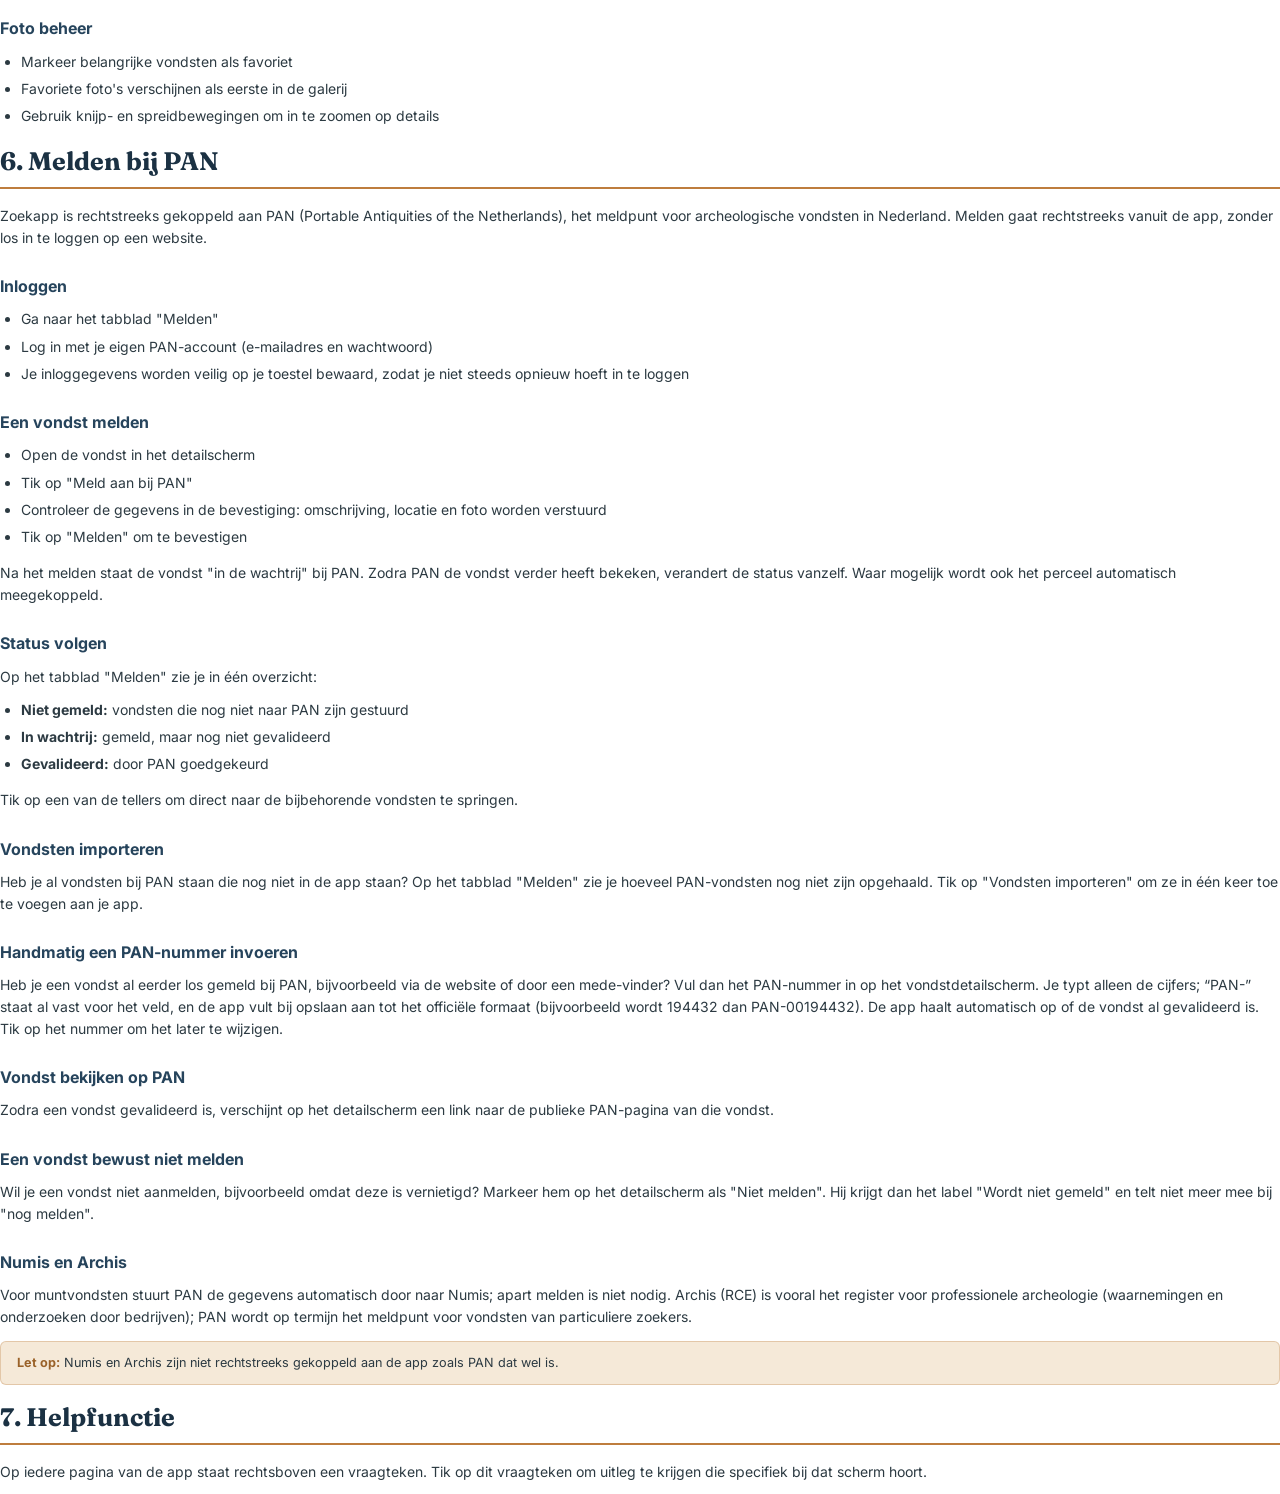
==== commit 9f644fb7: "Site bijwerken naar app-wijzigingen 27 sept: kaart nu PDOK/Kadaster en OpenStreetMap i.p.v. Esri, ei" ====
--- a/documents/gebruikershandleiding.html
+++ b/documents/gebruikershandleiding.html
@@ -224,7 +224,7 @@
     <div class="eyebrow">Handleiding</div>
     <h1>Gebruikershandleiding<br>Zoekapp</h1>
     <p class="sub">Alles wat je moet weten over vondsten vastleggen, percelen beheren en rechtstreeks melden bij PAN.</p>
-    <div class="meta">Bijgewerkt: september 2026 &middot; www.zoek-app.nl</div>
+    <div class="meta">Bijgewerkt: 27 september 2026 &middot; www.zoek-app.nl</div>
 </div>
 
 <div class="toc">
@@ -289,9 +289,10 @@
     <ul>
         <li>Op de akker volgt de pin automatisch je GPS-positie, zodat een vondst meteen op de juiste plek staat</li>
         <li>Het label linksonder op de kaart toont hoe nauwkeurig de GPS is. Is het oranje, dan kun je beter zelf de plek aantikken; de app waarschuwt je ook voordat je opslaat met een onnauwkeurige GPS</li>
+        <li>Kom je terug uit de achtergrond, of open je het scherm net, dan is de pin even vervaagd en staat er &ldquo;GPS zoekt&hellip;&rdquo; totdat er een verse positie is. Sla je toch meteen op, dan vraagt de app eerst: &ldquo;GPS wordt nog bijgewerkt: toch opslaan of plek aanwijzen?&rdquo;</li>
         <li>Zoek op adres of tik op de kaart om de plek zelf aan te wijzen. Een kleine correctie op de akker geldt alleen voor die ene vondst; daarna volgt de pin je weer</li>
         <li>Voer je thuis in en wijs je een plek ver bij je vandaan aan, dan blijft de pin na het opslaan staan, zodat je meerdere vondsten achter elkaar op dezelfde plek kunt invoeren</li>
-        <li>Switch eventueel van kaartlaag om de locatie beter te kunnen zien</li>
+        <li>Met de lagenknop wissel je tussen luchtfoto en kaart. In Nederland komen die van het Kadaster (PDOK); in het buitenland zie je altijd de OpenStreetMap-kaart (daar is geen vrije luchtfoto). De bronnen staan onderin op de kaart vermeld</li>
         <li>Gebruik de locatieknop om de pin weer je GPS-positie te laten volgen</li>
         <li>De app vraagt alleen om je locatie terwijl je hem gebruikt, nooit op de achtergrond</li>
         <li>De kaart toont dezelfde informatieve lagen als de vondstenkaart: percelen (groen = met eigenaar, oranje = zonder eigenaar) en archeologische gebieden (paars = interessant, rood = beschermd), zodra je ver genoeg inzoomt (zie hoofdstuk 4 voor de volledige legenda)</li>
@@ -315,6 +316,7 @@
         <li>Een eigenaar koppelen aan het perceel uit je contactenlijst</li>
         <li>Een nieuw contact aanmaken binnen de app</li>
     </ul>
+    <p><strong>Nieuwe telefoon:</strong> de app bewaart naam en telefoonnummer van de eigenaar, ook in de back-up. Zet je een back-up terug op een nieuwe telefoon, dan zoekt de app de eigenaar vanzelf terug in je contacten, op telefoonnummer of naam. Lukt dat niet eenduidig, dan zie je &ldquo;Naam (niet gevonden in je contacten)&rdquo; met de knop &ldquo;Opnieuw koppelen&rdquo;. Heeft dezelfde eigenaar meer percelen, dan biedt de app aan die mee te koppelen.</p>
 
     <h3>Perceel intekenen (o.a. buitenland)</h3>
     <p>Waar het kadaster niets kent, zoals in Denemarken, teken je de akker zelf in:</p>
@@ -322,6 +324,7 @@
         <li>Tik de hoeken van de akker aan op de kaart</li>
         <li>Maakte je een misser, gebruik dan <strong>Ongedaan</strong>; kies <strong>Klaar</strong> als de rand klopt</li>
         <li>Geef het perceel een naam. Vondsten binnen de rand die nog geen perceel hebben, worden er automatisch aan gekoppeld</li>
+        <li>Teken je een rand, of vergroot je een bestaande rand rond vondsten, dan wordt het perceel automatisch als &ldquo;onderzocht&rdquo; gemarkeerd, net als bij het opslaan van een vondst</li>
         <li>De rand kun je later nog aanpassen via het potloodje in het percelenoverzicht</li>
     </ul>
 
@@ -535,7 +538,7 @@
     <p>Heb je al vondsten bij PAN staan die nog niet in de app staan? Op het tabblad "Melden" zie je hoeveel PAN-vondsten nog niet zijn opgehaald. Tik op "Vondsten importeren" om ze in één keer toe te voegen aan je app.</p>
 
     <h3>Handmatig een PAN-nummer invoeren</h3>
-    <p>Heb je een vondst al eerder los gemeld bij PAN, bijvoorbeeld via de website of door een mede-vinder? Vul dan het PAN-nummer in op het vondstdetailscherm. De app haalt automatisch op of de vondst al gevalideerd is. Tik op het nummer om het later te wijzigen.</p>
+    <p>Heb je een vondst al eerder los gemeld bij PAN, bijvoorbeeld via de website of door een mede-vinder? Vul dan het PAN-nummer in op het vondstdetailscherm. Je typt alleen de cijfers; &ldquo;PAN-&rdquo; staat al vast voor het veld, en de app vult bij opslaan aan tot het officiële formaat (bijvoorbeeld wordt 194432 dan PAN-00194432). De app haalt automatisch op of de vondst al gevalideerd is. Tik op het nummer om het later te wijzigen.</p>
 
     <h3>Vondst bekijken op PAN</h3>
     <p>Zodra een vondst gevalideerd is, verschijnt op het detailscherm een link naar de publieke PAN-pagina van die vondst.</p>
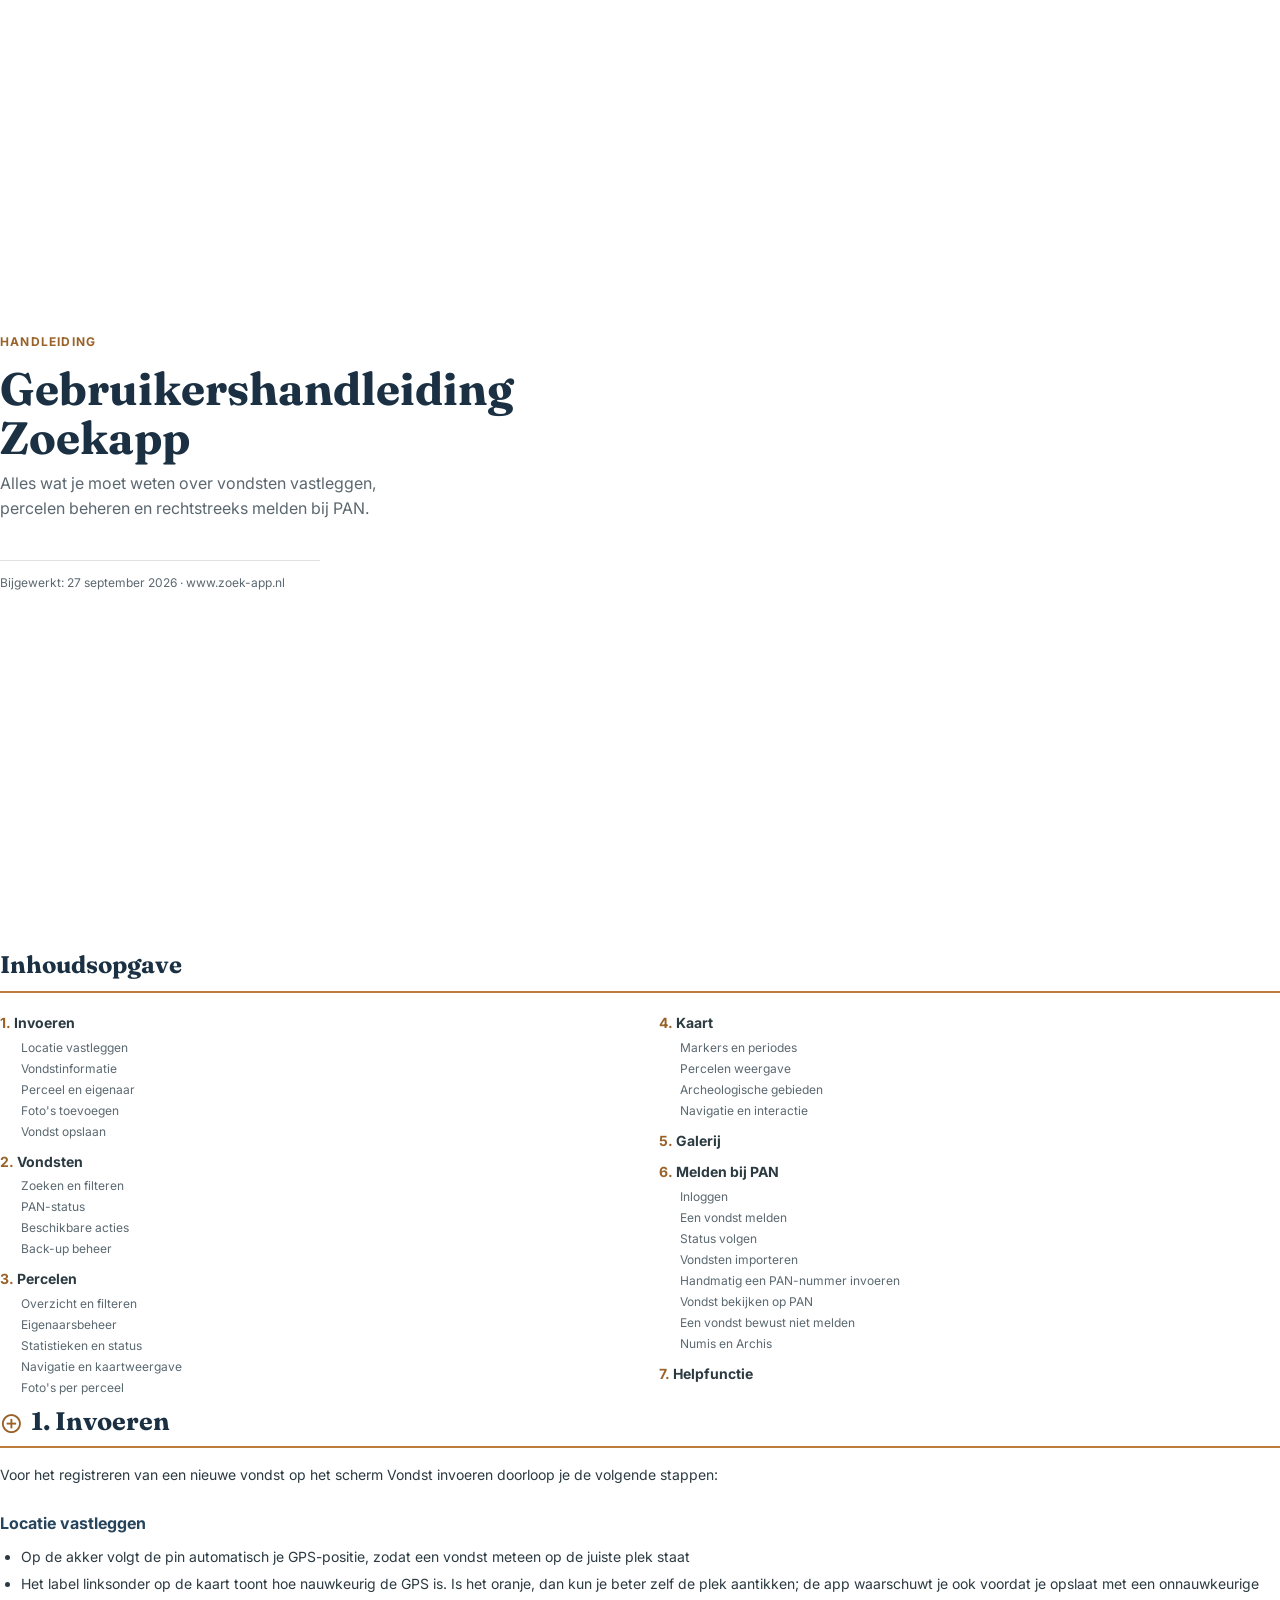
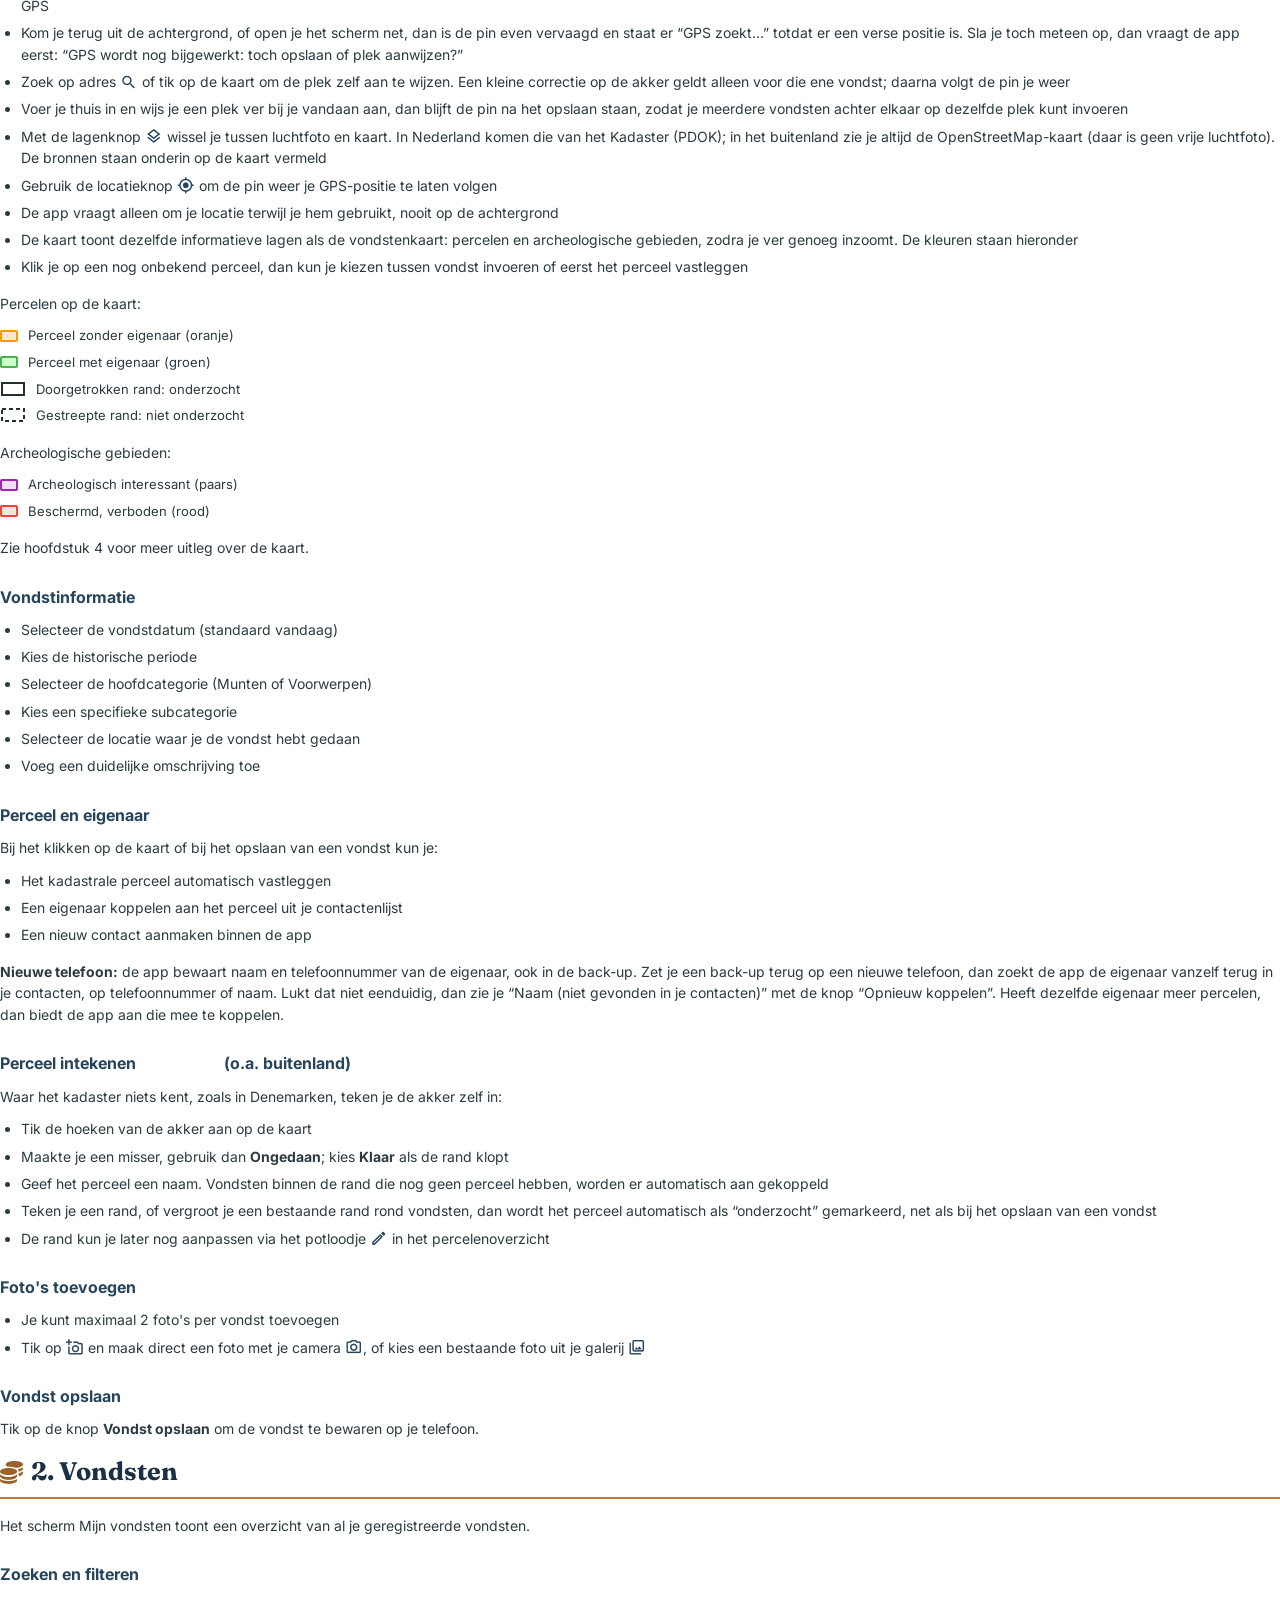
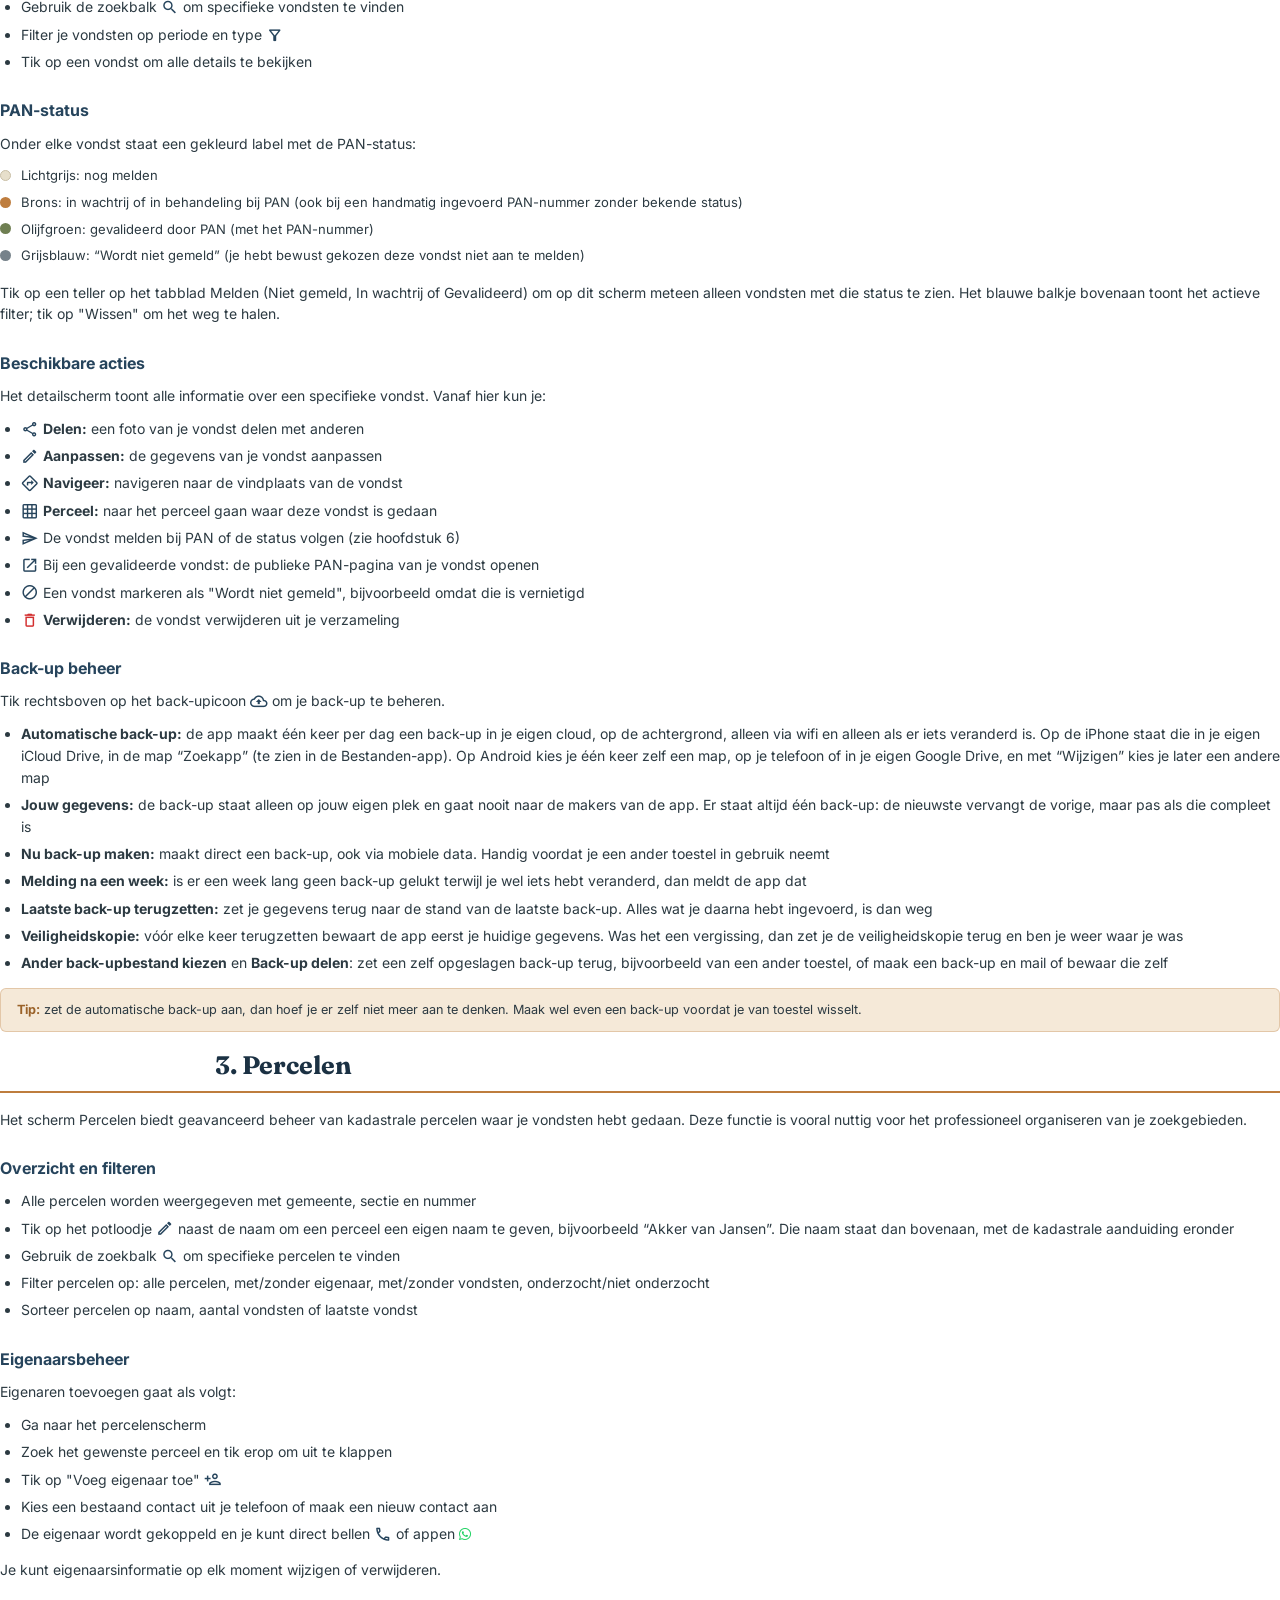
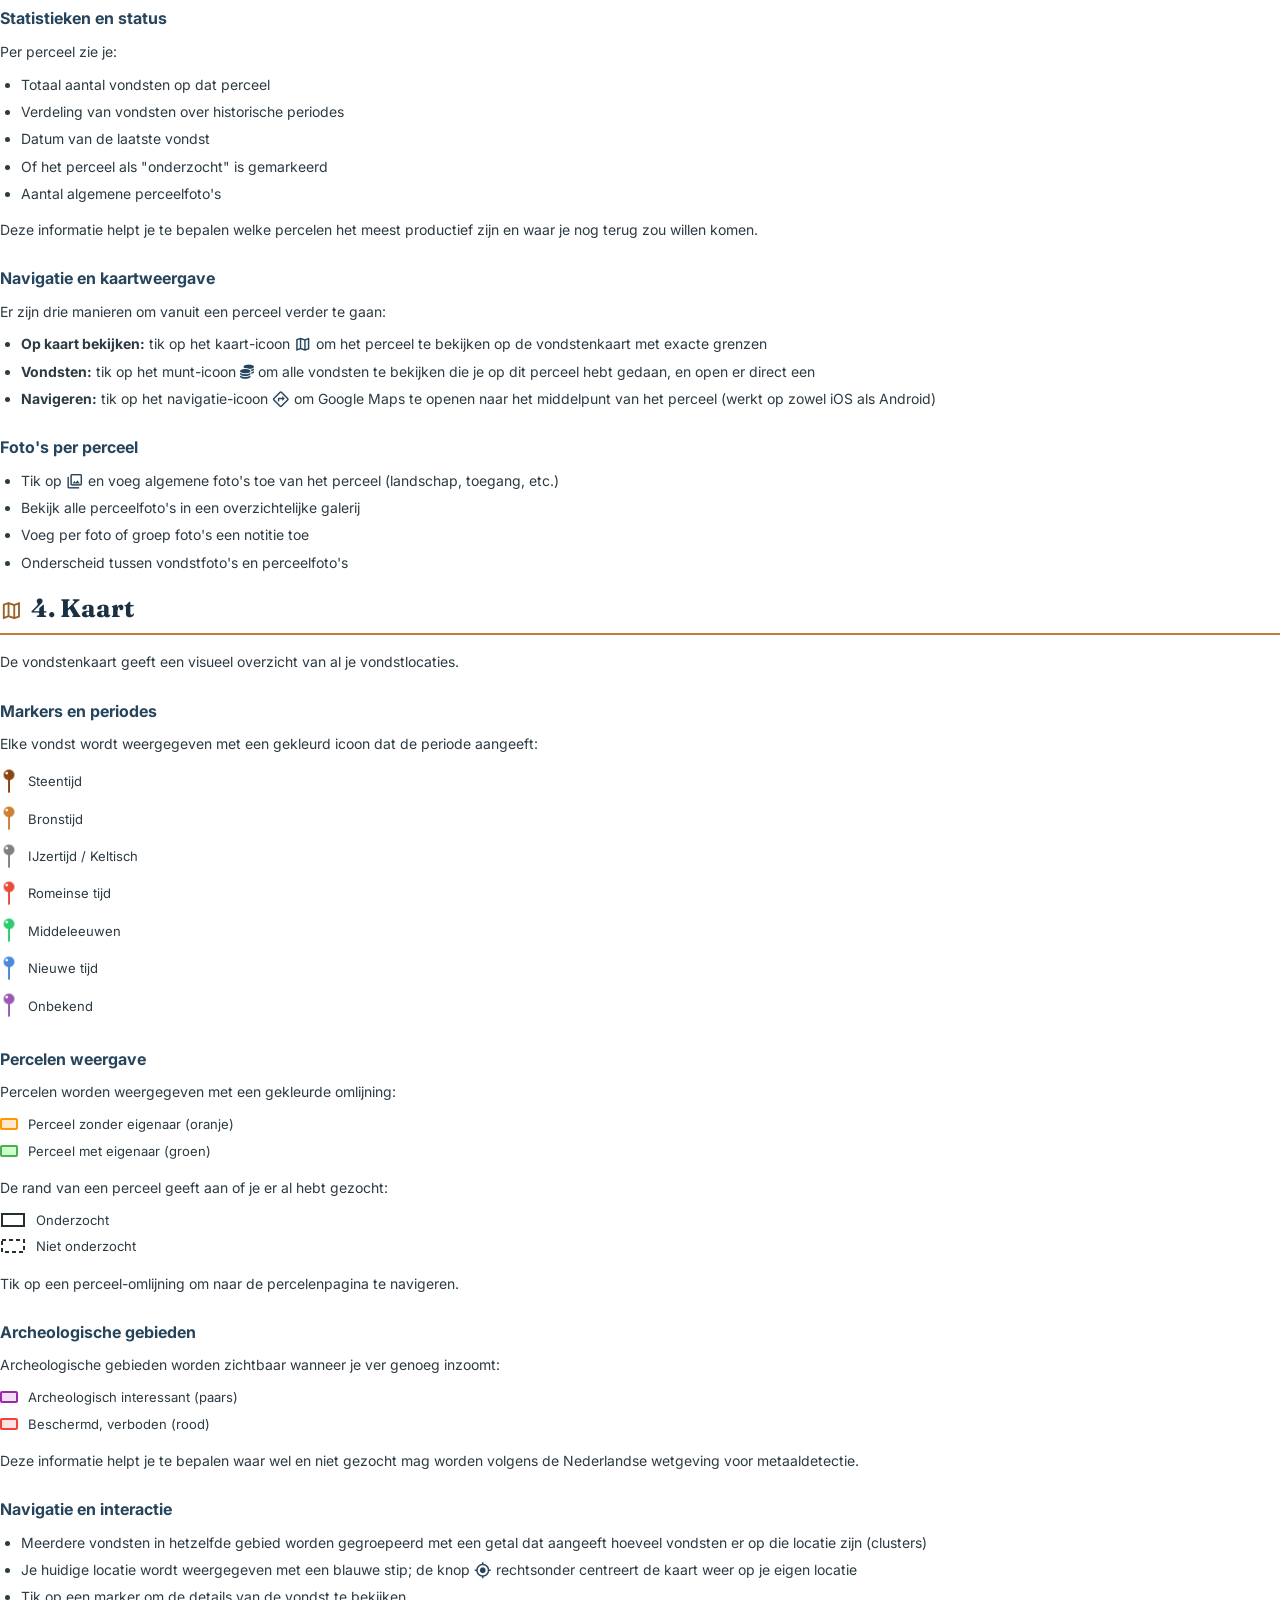
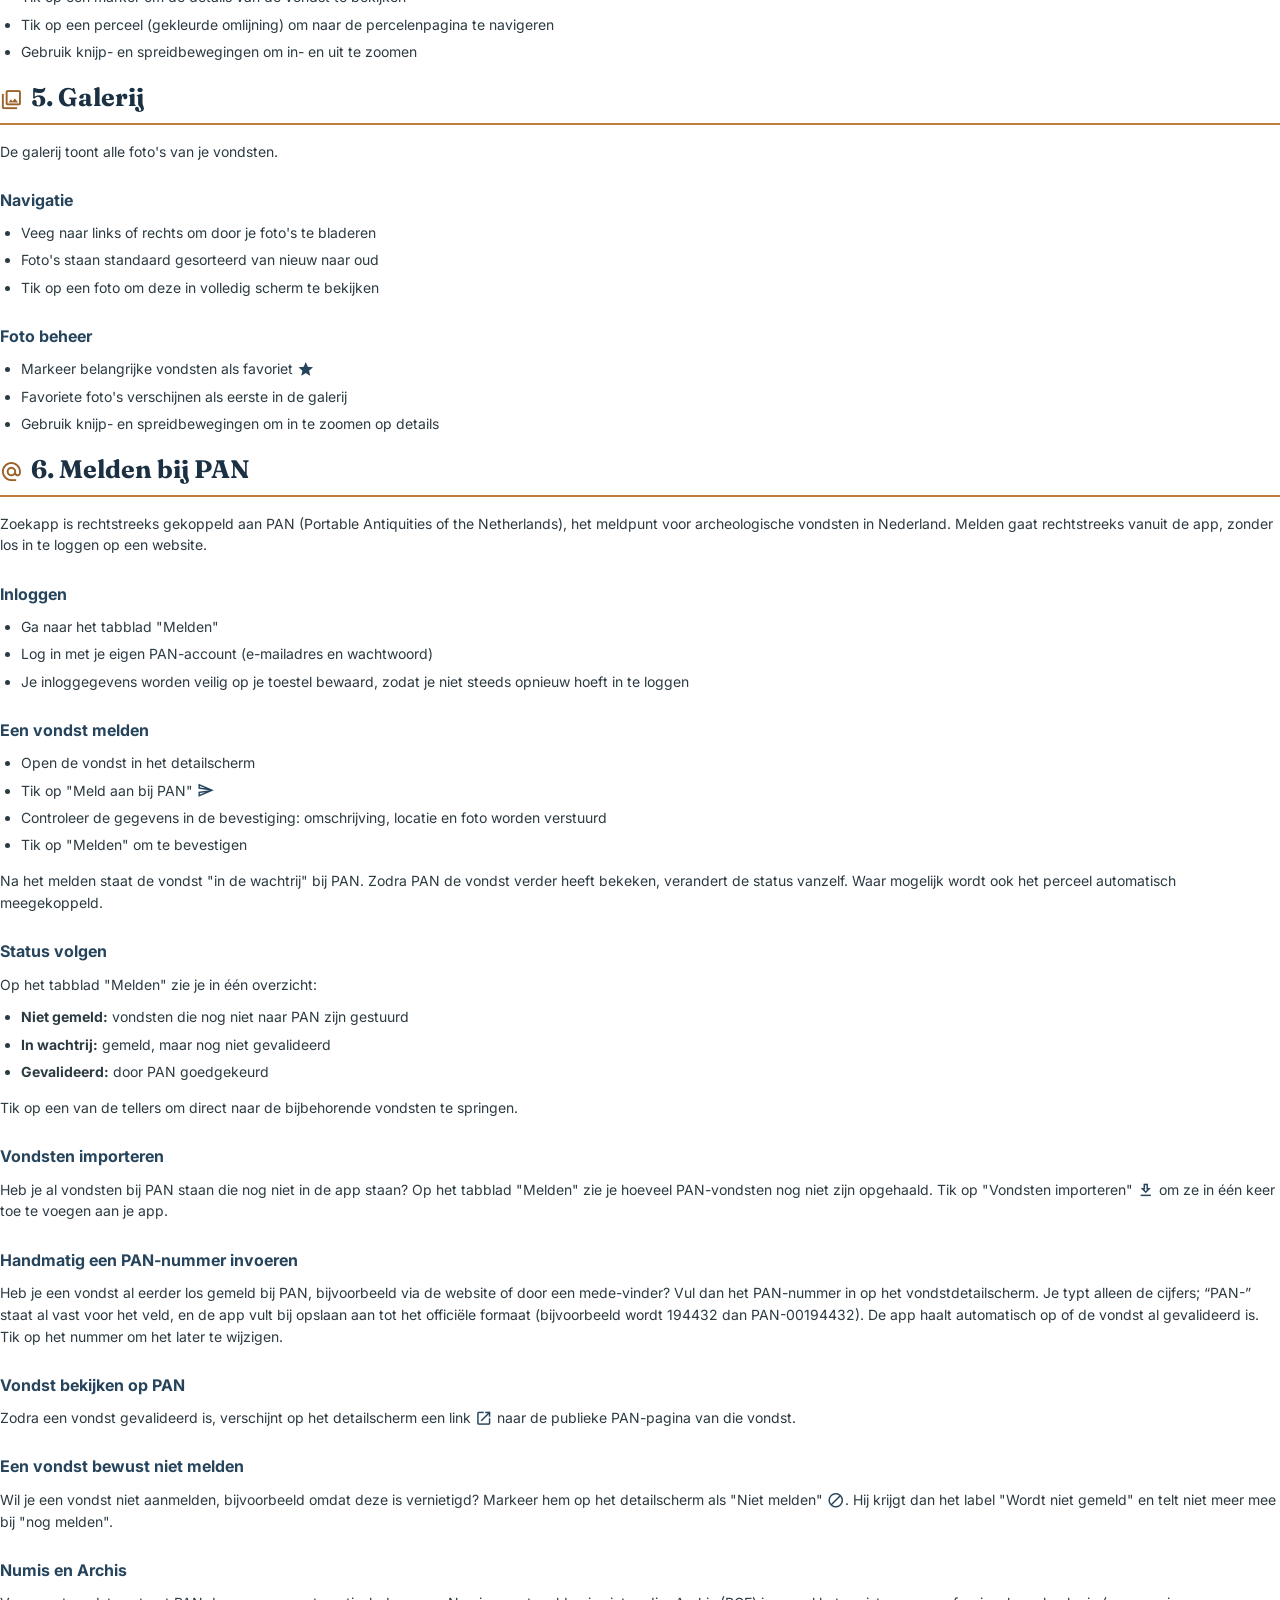
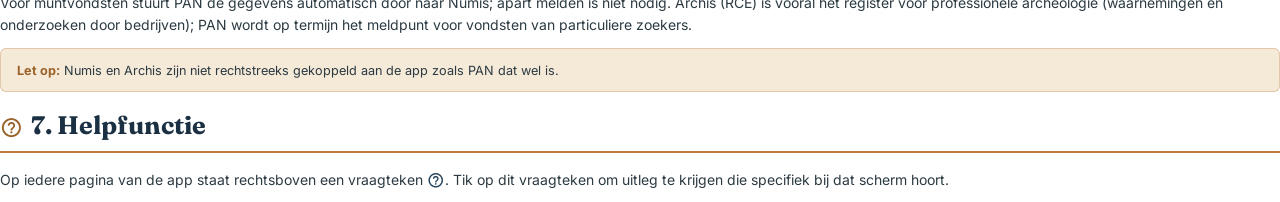
==== commit b574257f: "Handleiding met app-iconen, echte markers en kleuren uit de app (PDF opnieuw gegenereerd); privacybe" ====
--- a/documents/gebruikershandleiding.html
+++ b/documents/gebruikershandleiding.html
@@ -6,6 +6,8 @@
 <link rel="preconnect" href="https://fonts.googleapis.com">
 <link rel="preconnect" href="https://fonts.gstatic.com" crossorigin>
 <link href="https://fonts.googleapis.com/css2?family=Fraunces:opsz,wght@9..144,500;9..144,600;9..144,700&family=Inter:wght@400;500;600;700&display=swap" rel="stylesheet">
+<link href="https://fonts.googleapis.com/css2?family=Material+Icons+Outlined&display=block" rel="stylesheet">
+<link rel="stylesheet" href="https://cdnjs.cloudflare.com/ajax/libs/font-awesome/6.4.0/css/all.min.css">
 <style>
     :root {
         --primary: #26445C;
@@ -179,6 +181,38 @@
 
     .note strong { color: var(--bronze-dark); }
 
+    /* Iconen zoals in de app, inline bij de tekst */
+    .ic {
+        font-family: 'Material Icons Outlined';
+        font-weight: normal;
+        font-style: normal;
+        font-size: 1.25em;
+        line-height: 1;
+        letter-spacing: normal;
+        text-transform: none;
+        white-space: nowrap;
+        font-feature-settings: 'liga';
+        -webkit-font-feature-settings: 'liga';
+        vertical-align: -0.22em;
+        color: var(--primary);
+        display: inline-block;
+    }
+
+    .ic.red { color: #D32F2F; }
+
+    h2.chapter-title .ic, h2.chapter-title .fa-coins.ic {
+        color: var(--bronze-dark);
+        font-size: 0.9em;
+        margin-right: 0.15em;
+    }
+
+    .fa-coins.ic {
+        font-family: 'Font Awesome 6 Free';
+        font-weight: 900;
+        font-size: 1em;
+        vertical-align: -0.05em;
+    }
+
     .legend {
         list-style: none;
         padding: 0;
@@ -191,6 +225,13 @@
         gap: 0.6rem;
         margin-bottom: 0.4rem;
         font-size: 9.8pt;
+    }
+
+    .legend.markers img {
+        width: 18px;
+        height: 31px;
+        object-fit: contain;
+        flex-shrink: 0;
     }
 
     .dot {
@@ -282,7 +323,7 @@
 </div>
 
 <section class="chapter">
-    <h2 class="chapter-title">1. Invoeren</h2>
+    <h2 class="chapter-title"><span class="ic">add_circle_outline</span> 1. Invoeren</h2>
     <p>Voor het registreren van een nieuwe vondst op het scherm Vondst invoeren doorloop je de volgende stappen:</p>
 
     <h3>Locatie vastleggen</h3>
@@ -290,14 +331,27 @@
         <li>Op de akker volgt de pin automatisch je GPS-positie, zodat een vondst meteen op de juiste plek staat</li>
         <li>Het label linksonder op de kaart toont hoe nauwkeurig de GPS is. Is het oranje, dan kun je beter zelf de plek aantikken; de app waarschuwt je ook voordat je opslaat met een onnauwkeurige GPS</li>
         <li>Kom je terug uit de achtergrond, of open je het scherm net, dan is de pin even vervaagd en staat er &ldquo;GPS zoekt&hellip;&rdquo; totdat er een verse positie is. Sla je toch meteen op, dan vraagt de app eerst: &ldquo;GPS wordt nog bijgewerkt: toch opslaan of plek aanwijzen?&rdquo;</li>
-        <li>Zoek op adres of tik op de kaart om de plek zelf aan te wijzen. Een kleine correctie op de akker geldt alleen voor die ene vondst; daarna volgt de pin je weer</li>
+        <li>Zoek op adres <span class="ic">search</span> of tik op de kaart om de plek zelf aan te wijzen. Een kleine correctie op de akker geldt alleen voor die ene vondst; daarna volgt de pin je weer</li>
         <li>Voer je thuis in en wijs je een plek ver bij je vandaan aan, dan blijft de pin na het opslaan staan, zodat je meerdere vondsten achter elkaar op dezelfde plek kunt invoeren</li>
-        <li>Met de lagenknop wissel je tussen luchtfoto en kaart. In Nederland komen die van het Kadaster (PDOK); in het buitenland zie je altijd de OpenStreetMap-kaart (daar is geen vrije luchtfoto). De bronnen staan onderin op de kaart vermeld</li>
-        <li>Gebruik de locatieknop om de pin weer je GPS-positie te laten volgen</li>
+        <li>Met de lagenknop <span class="ic">layers</span> wissel je tussen luchtfoto en kaart. In Nederland komen die van het Kadaster (PDOK); in het buitenland zie je altijd de OpenStreetMap-kaart (daar is geen vrije luchtfoto). De bronnen staan onderin op de kaart vermeld</li>
+        <li>Gebruik de locatieknop <span class="ic">my_location</span> om de pin weer je GPS-positie te laten volgen</li>
         <li>De app vraagt alleen om je locatie terwijl je hem gebruikt, nooit op de achtergrond</li>
-        <li>De kaart toont dezelfde informatieve lagen als de vondstenkaart: percelen (groen = met eigenaar, oranje = zonder eigenaar) en archeologische gebieden (paars = interessant, rood = beschermd), zodra je ver genoeg inzoomt (zie hoofdstuk 4 voor de volledige legenda)</li>
+        <li>De kaart toont dezelfde informatieve lagen als de vondstenkaart: percelen en archeologische gebieden, zodra je ver genoeg inzoomt. De kleuren staan hieronder</li>
         <li>Klik je op een nog onbekend perceel, dan kun je kiezen tussen vondst invoeren of eerst het perceel vastleggen</li>
     </ul>
+    <p>Percelen op de kaart:</p>
+    <ul class="legend">
+        <li><span class="swatch" style="border-color:#FF9800;background:rgba(255,140,0,0.2)"></span> Perceel zonder eigenaar (oranje)</li>
+        <li><span class="swatch" style="border-color:#4CAF50;background:rgba(0,255,0,0.2)"></span> Perceel met eigenaar (groen)</li>
+        <li><svg width="26" height="16" style="flex-shrink:0"><rect x="2" y="2" width="22" height="12" fill="none" stroke="#23302F" stroke-width="2"/></svg> Doorgetrokken rand: onderzocht</li>
+        <li><svg width="26" height="16" style="flex-shrink:0"><rect x="2" y="2" width="22" height="12" fill="none" stroke="#23302F" stroke-width="2" stroke-dasharray="4 3"/></svg> Gestreepte rand: niet onderzocht</li>
+    </ul>
+    <p>Archeologische gebieden:</p>
+    <ul class="legend">
+        <li><span class="swatch" style="border-color:#9C27B0;background:rgba(156,39,176,0.15)"></span> Archeologisch interessant (paars)</li>
+        <li><span class="swatch" style="border-color:#F44336;background:rgba(244,67,54,0.15)"></span> Beschermd, verboden (rood)</li>
+    </ul>
+    <p>Zie hoofdstuk 4 voor meer uitleg over de kaart.</p>
 
     <h3>Vondstinformatie</h3>
     <ul>
@@ -318,20 +372,20 @@
     </ul>
     <p><strong>Nieuwe telefoon:</strong> de app bewaart naam en telefoonnummer van de eigenaar, ook in de back-up. Zet je een back-up terug op een nieuwe telefoon, dan zoekt de app de eigenaar vanzelf terug in je contacten, op telefoonnummer of naam. Lukt dat niet eenduidig, dan zie je &ldquo;Naam (niet gevonden in je contacten)&rdquo; met de knop &ldquo;Opnieuw koppelen&rdquo;. Heeft dezelfde eigenaar meer percelen, dan biedt de app aan die mee te koppelen.</p>
 
-    <h3>Perceel intekenen (o.a. buitenland)</h3>
+    <h3>Perceel intekenen <span class="ic">draw</span> (o.a. buitenland)</h3>
     <p>Waar het kadaster niets kent, zoals in Denemarken, teken je de akker zelf in:</p>
     <ul>
         <li>Tik de hoeken van de akker aan op de kaart</li>
         <li>Maakte je een misser, gebruik dan <strong>Ongedaan</strong>; kies <strong>Klaar</strong> als de rand klopt</li>
         <li>Geef het perceel een naam. Vondsten binnen de rand die nog geen perceel hebben, worden er automatisch aan gekoppeld</li>
         <li>Teken je een rand, of vergroot je een bestaande rand rond vondsten, dan wordt het perceel automatisch als &ldquo;onderzocht&rdquo; gemarkeerd, net als bij het opslaan van een vondst</li>
-        <li>De rand kun je later nog aanpassen via het potloodje in het percelenoverzicht</li>
+        <li>De rand kun je later nog aanpassen via het potloodje <span class="ic">edit</span> in het percelenoverzicht</li>
     </ul>
 
     <h3>Foto's toevoegen</h3>
     <ul>
         <li>Je kunt maximaal 2 foto's per vondst toevoegen</li>
-        <li>Maak direct een foto met je camera, of kies een bestaande foto uit je galerij</li>
+        <li>Tik op <span class="ic">add_a_photo</span> en maak direct een foto met je camera <span class="ic">camera_alt</span>, of kies een bestaande foto uit je galerij <span class="ic">photo_library</span></li>
     </ul>
 
     <h3>Vondst opslaan</h3>
@@ -339,42 +393,41 @@
 </section>
 
 <section class="chapter">
-    <h2 class="chapter-title">2. Vondsten</h2>
+    <h2 class="chapter-title"><i class="fa-solid fa-coins ic"></i> 2. Vondsten</h2>
     <p>Het scherm Mijn vondsten toont een overzicht van al je geregistreerde vondsten.</p>
 
     <h3>Zoeken en filteren</h3>
     <ul>
-        <li>Gebruik de zoekbalk om specifieke vondsten te vinden</li>
-        <li>Filter je vondsten op periode en type</li>
+        <li>Gebruik de zoekbalk <span class="ic">search</span> om specifieke vondsten te vinden</li>
+        <li>Filter je vondsten op periode en type <span class="ic">filter_alt</span></li>
         <li>Tik op een vondst om alle details te bekijken</li>
     </ul>
 
     <h3>PAN-status</h3>
     <p>Onder elke vondst staat een gekleurd label met de PAN-status:</p>
     <ul class="legend">
-        <li><span class="dot" style="background:#9E9E9E"></span> Grijs: nog melden</li>
-        <li><span class="dot" style="background:#FB8C00"></span> Oranje: in wachtrij (gemeld, wacht op verwerking)</li>
-        <li><span class="dot" style="background:#2C6693"></span> Blauw: in behandeling bij PAN, of een handmatig ingevoerd PAN-nummer</li>
-        <li><span class="dot" style="background:#43A047"></span> Groen: gevalideerd door PAN</li>
-        <li><span class="dot" style="background:#795548"></span> Bruin: "Wordt niet gemeld" (je hebt bewust gekozen deze vondst niet aan te melden)</li>
+        <li><span class="dot" style="background:#E7DFCB;border:1px solid #c9bfa6"></span> Lichtgrijs: nog melden</li>
+        <li><span class="dot" style="background:#BE7D3E"></span> Brons: in wachtrij of in behandeling bij PAN (ook bij een handmatig ingevoerd PAN-nummer zonder bekende status)</li>
+        <li><span class="dot" style="background:#6F7F52"></span> Olijfgroen: gevalideerd door PAN (met het PAN-nummer)</li>
+        <li><span class="dot" style="background:#76828A"></span> Grijsblauw: &ldquo;Wordt niet gemeld&rdquo; (je hebt bewust gekozen deze vondst niet aan te melden)</li>
     </ul>
     <p>Tik op een teller op het tabblad Melden (Niet gemeld, In wachtrij of Gevalideerd) om op dit scherm meteen alleen vondsten met die status te zien. Het blauwe balkje bovenaan toont het actieve filter; tik op "Wissen" om het weg te halen.</p>
 
     <h3>Beschikbare acties</h3>
     <p>Het detailscherm toont alle informatie over een specifieke vondst. Vanaf hier kun je:</p>
     <ul>
-        <li>Een foto van je vondst delen met anderen</li>
-        <li>De gegevens van je vondst aanpassen</li>
-        <li>Navigeren naar de vindplaats van de vondst</li>
-        <li>Naar het perceel gaan waar deze vondst is gedaan</li>
-        <li>De vondst melden bij PAN of de status volgen (zie hoofdstuk 6)</li>
-        <li>Bij een gevalideerde vondst: de publieke PAN-pagina van je vondst openen</li>
-        <li>Een vondst markeren als "Wordt niet gemeld", bijvoorbeeld omdat die is vernietigd</li>
-        <li>De vondst verwijderen uit je verzameling</li>
+        <li><span class="ic">share</span> <strong>Delen:</strong> een foto van je vondst delen met anderen</li>
+        <li><span class="ic">edit</span> <strong>Aanpassen:</strong> de gegevens van je vondst aanpassen</li>
+        <li><span class="ic">directions</span> <strong>Navigeer:</strong> navigeren naar de vindplaats van de vondst</li>
+        <li><span class="ic">grid_on</span> <strong>Perceel:</strong> naar het perceel gaan waar deze vondst is gedaan</li>
+        <li><span class="ic">send</span> De vondst melden bij PAN of de status volgen (zie hoofdstuk 6)</li>
+        <li><span class="ic">open_in_new</span> Bij een gevalideerde vondst: de publieke PAN-pagina van je vondst openen</li>
+        <li><span class="ic">block</span> Een vondst markeren als "Wordt niet gemeld", bijvoorbeeld omdat die is vernietigd</li>
+        <li><span class="ic red">delete_outline</span> <strong>Verwijderen:</strong> de vondst verwijderen uit je verzameling</li>
     </ul>
 
     <h3>Back-up beheer</h3>
-    <p>Tik rechtsboven op het back-upicoon om je back-up te beheren.</p>
+    <p>Tik rechtsboven op het back-upicoon <span class="ic">backup</span> om je back-up te beheren.</p>
     <ul>
         <li><strong>Automatische back-up:</strong> de app maakt één keer per dag een back-up in je eigen cloud, op de achtergrond, alleen via wifi en alleen als er iets veranderd is. Op de iPhone staat die in je eigen iCloud Drive, in de map &ldquo;Zoekapp&rdquo; (te zien in de Bestanden-app). Op Android kies je één keer zelf een map, op je telefoon of in je eigen Google Drive, en met &ldquo;Wijzigen&rdquo; kies je later een andere map</li>
         <li><strong>Jouw gegevens:</strong> de back-up staat alleen op jouw eigen plek en gaat nooit naar de makers van de app. Er staat altijd één back-up: de nieuwste vervangt de vorige, maar pas als die compleet is</li>
@@ -388,14 +441,14 @@
 </section>
 
 <section class="chapter">
-    <h2 class="chapter-title">3. Percelen</h2>
+    <h2 class="chapter-title"><span class="ic">grid_view</span> 3. Percelen</h2>
     <p>Het scherm Percelen biedt geavanceerd beheer van kadastrale percelen waar je vondsten hebt gedaan. Deze functie is vooral nuttig voor het professioneel organiseren van je zoekgebieden.</p>
 
     <h3>Overzicht en filteren</h3>
     <ul>
         <li>Alle percelen worden weergegeven met gemeente, sectie en nummer</li>
-        <li>Tik op het potloodje naast de naam om een perceel een eigen naam te geven, bijvoorbeeld &ldquo;Akker van Jansen&rdquo;. Die naam staat dan bovenaan, met de kadastrale aanduiding eronder</li>
-        <li>Gebruik de zoekbalk om specifieke percelen te vinden</li>
+        <li>Tik op het potloodje <span class="ic">edit</span> naast de naam om een perceel een eigen naam te geven, bijvoorbeeld &ldquo;Akker van Jansen&rdquo;. Die naam staat dan bovenaan, met de kadastrale aanduiding eronder</li>
+        <li>Gebruik de zoekbalk <span class="ic">search</span> om specifieke percelen te vinden</li>
         <li>Filter percelen op: alle percelen, met/zonder eigenaar, met/zonder vondsten, onderzocht/niet onderzocht</li>
         <li>Sorteer percelen op naam, aantal vondsten of laatste vondst</li>
     </ul>
@@ -405,9 +458,9 @@
     <ul>
         <li>Ga naar het percelenscherm</li>
         <li>Zoek het gewenste perceel en tik erop om uit te klappen</li>
-        <li>Tik op "Voeg eigenaar toe"</li>
+        <li>Tik op "Voeg eigenaar toe" <span class="ic">person_add</span></li>
         <li>Kies een bestaand contact uit je telefoon of maak een nieuw contact aan</li>
-        <li>De eigenaar wordt gekoppeld en je kunt direct bellen of appen</li>
+        <li>De eigenaar wordt gekoppeld en je kunt direct bellen <span class="ic">phone</span> of appen <i class="fa-brands fa-whatsapp" style="color:#25D366"></i></li>
     </ul>
     <p>Je kunt eigenaarsinformatie op elk moment wijzigen of verwijderen.</p>
 
@@ -425,14 +478,14 @@
     <h3>Navigatie en kaartweergave</h3>
     <p>Er zijn drie manieren om vanuit een perceel verder te gaan:</p>
     <ul>
-        <li><strong>Op kaart bekijken:</strong> tik op het kaart-icoon om het perceel te bekijken op de vondstenkaart met exacte grenzen</li>
-        <li><strong>Vondsten:</strong> tik op het munt-icoon om alle vondsten te bekijken die je op dit perceel hebt gedaan, en open er direct een</li>
-        <li><strong>Navigeren:</strong> tik op het navigatie-icoon om Google Maps te openen naar het middelpunt van het perceel (werkt op zowel iOS als Android)</li>
+        <li><strong>Op kaart bekijken:</strong> tik op het kaart-icoon <span class="ic">map</span> om het perceel te bekijken op de vondstenkaart met exacte grenzen</li>
+        <li><strong>Vondsten:</strong> tik op het munt-icoon <i class="fa-solid fa-coins ic"></i> om alle vondsten te bekijken die je op dit perceel hebt gedaan, en open er direct een</li>
+        <li><strong>Navigeren:</strong> tik op het navigatie-icoon <span class="ic">directions</span> om Google Maps te openen naar het middelpunt van het perceel (werkt op zowel iOS als Android)</li>
     </ul>
 
     <h3>Foto's per perceel</h3>
     <ul>
-        <li>Voeg algemene foto's toe van het perceel (landschap, toegang, etc.)</li>
+        <li>Tik op <span class="ic">photo_library</span> en voeg algemene foto's toe van het perceel (landschap, toegang, etc.)</li>
         <li>Bekijk alle perceelfoto's in een overzichtelijke galerij</li>
         <li>Voeg per foto of groep foto's een notitie toe</li>
         <li>Onderscheid tussen vondstfoto's en perceelfoto's</li>
@@ -440,26 +493,26 @@
 </section>
 
 <section class="chapter">
-    <h2 class="chapter-title">4. Kaart</h2>
+    <h2 class="chapter-title"><span class="ic">map</span> 4. Kaart</h2>
     <p>De vondstenkaart geeft een visueel overzicht van al je vondstlocaties.</p>
 
     <h3>Markers en periodes</h3>
     <p>Elke vondst wordt weergegeven met een gekleurd icoon dat de periode aangeeft:</p>
-    <ul class="legend">
-        <li><span class="dot" style="background:#8B5E3C"></span> Steentijd</li>
-        <li><span class="dot" style="background:#D98A2B"></span> Bronstijd</li>
-        <li><span class="dot" style="background:#8C8C8C"></span> IJzertijd / Keltisch</li>
-        <li><span class="dot" style="background:#C0392B"></span> Romeinse tijd</li>
-        <li><span class="dot" style="background:#3E8E5A"></span> Middeleeuwen</li>
-        <li><span class="dot" style="background:#2C6693"></span> Nieuwe tijd</li>
-        <li><span class="dot" style="background:#8E5FA8"></span> Onbekend</li>
+    <ul class="legend markers">
+        <li><img src="../images/markers/steen.png" alt=""> Steentijd</li>
+        <li><img src="../images/markers/brons.png" alt=""> Bronstijd</li>
+        <li><img src="../images/markers/ijzer.png" alt=""> IJzertijd / Keltisch</li>
+        <li><img src="../images/markers/romeins.png" alt=""> Romeinse tijd</li>
+        <li><img src="../images/markers/middeleeuws.png" alt=""> Middeleeuwen</li>
+        <li><img src="../images/markers/nieuw.png" alt=""> Nieuwe tijd</li>
+        <li><img src="../images/markers/onbekend.png" alt=""> Onbekend</li>
     </ul>
 
     <h3>Percelen weergave</h3>
     <p>Percelen worden weergegeven met een gekleurde omlijning:</p>
     <ul class="legend">
-        <li><span class="swatch" style="border-color:#E08A2C"></span> Perceel zonder eigenaar</li>
-        <li><span class="swatch" style="border-color:#3E8E5A"></span> Perceel met eigenaar</li>
+        <li><span class="swatch" style="border-color:#FF9800;background:rgba(255,140,0,0.2)"></span> Perceel zonder eigenaar (oranje)</li>
+        <li><span class="swatch" style="border-color:#4CAF50;background:rgba(0,255,0,0.2)"></span> Perceel met eigenaar (groen)</li>
     </ul>
     <p>De rand van een perceel geeft aan of je er al hebt gezocht:</p>
     <ul class="legend">
@@ -471,15 +524,15 @@
     <h3>Archeologische gebieden</h3>
     <p>Archeologische gebieden worden zichtbaar wanneer je ver genoeg inzoomt:</p>
     <ul class="legend">
-        <li><span class="swatch" style="border-color:#8E5FA8"></span> Archeologisch interessant</li>
-        <li><span class="swatch" style="border-color:#C0392B"></span> Beschermd (verboden)</li>
+        <li><span class="swatch" style="border-color:#9C27B0;background:rgba(156,39,176,0.15)"></span> Archeologisch interessant (paars)</li>
+        <li><span class="swatch" style="border-color:#F44336;background:rgba(244,67,54,0.15)"></span> Beschermd, verboden (rood)</li>
     </ul>
     <p>Deze informatie helpt je te bepalen waar wel en niet gezocht mag worden volgens de Nederlandse wetgeving voor metaaldetectie.</p>
 
     <h3>Navigatie en interactie</h3>
     <ul>
         <li>Meerdere vondsten in hetzelfde gebied worden gegroepeerd met een getal dat aangeeft hoeveel vondsten er op die locatie zijn (clusters)</li>
-        <li>Je huidige locatie wordt weergegeven met een blauwe stip; de knop rechtsonder centreert de kaart weer op je eigen locatie</li>
+        <li>Je huidige locatie wordt weergegeven met een blauwe stip; de knop <span class="ic">my_location</span> rechtsonder centreert de kaart weer op je eigen locatie</li>
         <li>Tik op een marker om de details van de vondst te bekijken</li>
         <li>Tik op een perceel (gekleurde omlijning) om naar de percelenpagina te navigeren</li>
         <li>Gebruik knijp- en spreidbewegingen om in- en uit te zoomen</li>
@@ -487,7 +540,7 @@
 </section>
 
 <section class="chapter">
-    <h2 class="chapter-title">5. Galerij</h2>
+    <h2 class="chapter-title"><span class="ic">photo_library</span> 5. Galerij</h2>
     <p>De galerij toont alle foto's van je vondsten.</p>
 
     <h3>Navigatie</h3>
@@ -499,14 +552,14 @@
 
     <h3>Foto beheer</h3>
     <ul>
-        <li>Markeer belangrijke vondsten als favoriet</li>
+        <li>Markeer belangrijke vondsten als favoriet <span class="ic">star</span></li>
         <li>Favoriete foto's verschijnen als eerste in de galerij</li>
         <li>Gebruik knijp- en spreidbewegingen om in te zoomen op details</li>
     </ul>
 </section>
 
 <section class="chapter">
-    <h2 class="chapter-title">6. Melden bij PAN</h2>
+    <h2 class="chapter-title"><span class="ic">alternate_email</span> 6. Melden bij PAN</h2>
     <p>Zoekapp is rechtstreeks gekoppeld aan PAN (Portable Antiquities of the Netherlands), het meldpunt voor archeologische vondsten in Nederland. Melden gaat rechtstreeks vanuit de app, zonder los in te loggen op een website.</p>
 
     <h3>Inloggen</h3>
@@ -519,7 +572,7 @@
     <h3>Een vondst melden</h3>
     <ul>
         <li>Open de vondst in het detailscherm</li>
-        <li>Tik op "Meld aan bij PAN"</li>
+        <li>Tik op "Meld aan bij PAN" <span class="ic">send</span></li>
         <li>Controleer de gegevens in de bevestiging: omschrijving, locatie en foto worden verstuurd</li>
         <li>Tik op "Melden" om te bevestigen</li>
     </ul>
@@ -535,16 +588,16 @@
     <p>Tik op een van de tellers om direct naar de bijbehorende vondsten te springen.</p>
 
     <h3>Vondsten importeren</h3>
-    <p>Heb je al vondsten bij PAN staan die nog niet in de app staan? Op het tabblad "Melden" zie je hoeveel PAN-vondsten nog niet zijn opgehaald. Tik op "Vondsten importeren" om ze in één keer toe te voegen aan je app.</p>
+    <p>Heb je al vondsten bij PAN staan die nog niet in de app staan? Op het tabblad "Melden" zie je hoeveel PAN-vondsten nog niet zijn opgehaald. Tik op "Vondsten importeren" <span class="ic">download</span> om ze in één keer toe te voegen aan je app.</p>
 
     <h3>Handmatig een PAN-nummer invoeren</h3>
     <p>Heb je een vondst al eerder los gemeld bij PAN, bijvoorbeeld via de website of door een mede-vinder? Vul dan het PAN-nummer in op het vondstdetailscherm. Je typt alleen de cijfers; &ldquo;PAN-&rdquo; staat al vast voor het veld, en de app vult bij opslaan aan tot het officiële formaat (bijvoorbeeld wordt 194432 dan PAN-00194432). De app haalt automatisch op of de vondst al gevalideerd is. Tik op het nummer om het later te wijzigen.</p>
 
     <h3>Vondst bekijken op PAN</h3>
-    <p>Zodra een vondst gevalideerd is, verschijnt op het detailscherm een link naar de publieke PAN-pagina van die vondst.</p>
+    <p>Zodra een vondst gevalideerd is, verschijnt op het detailscherm een link <span class="ic">open_in_new</span> naar de publieke PAN-pagina van die vondst.</p>
 
     <h3>Een vondst bewust niet melden</h3>
-    <p>Wil je een vondst niet aanmelden, bijvoorbeeld omdat deze is vernietigd? Markeer hem op het detailscherm als "Niet melden". Hij krijgt dan het label "Wordt niet gemeld" en telt niet meer mee bij "nog melden".</p>
+    <p>Wil je een vondst niet aanmelden, bijvoorbeeld omdat deze is vernietigd? Markeer hem op het detailscherm als "Niet melden" <span class="ic">block</span>. Hij krijgt dan het label "Wordt niet gemeld" en telt niet meer mee bij "nog melden".</p>
 
     <h3>Numis en Archis</h3>
     <p>Voor muntvondsten stuurt PAN de gegevens automatisch door naar Numis; apart melden is niet nodig. Archis (RCE) is vooral het register voor professionele archeologie (waarnemingen en onderzoeken door bedrijven); PAN wordt op termijn het meldpunt voor vondsten van particuliere zoekers.</p>
@@ -552,8 +605,8 @@
 </section>
 
 <section class="chapter">
-    <h2 class="chapter-title">7. Helpfunctie</h2>
-    <p>Op iedere pagina van de app staat rechtsboven een vraagteken. Tik op dit vraagteken om uitleg te krijgen die specifiek bij dat scherm hoort.</p>
+    <h2 class="chapter-title"><span class="ic">help_outline</span> 7. Helpfunctie</h2>
+    <p>Op iedere pagina van de app staat rechtsboven een vraagteken <span class="ic">help_outline</span>. Tik op dit vraagteken om uitleg te krijgen die specifiek bij dat scherm hoort.</p>
 </section>
 
 </body>
